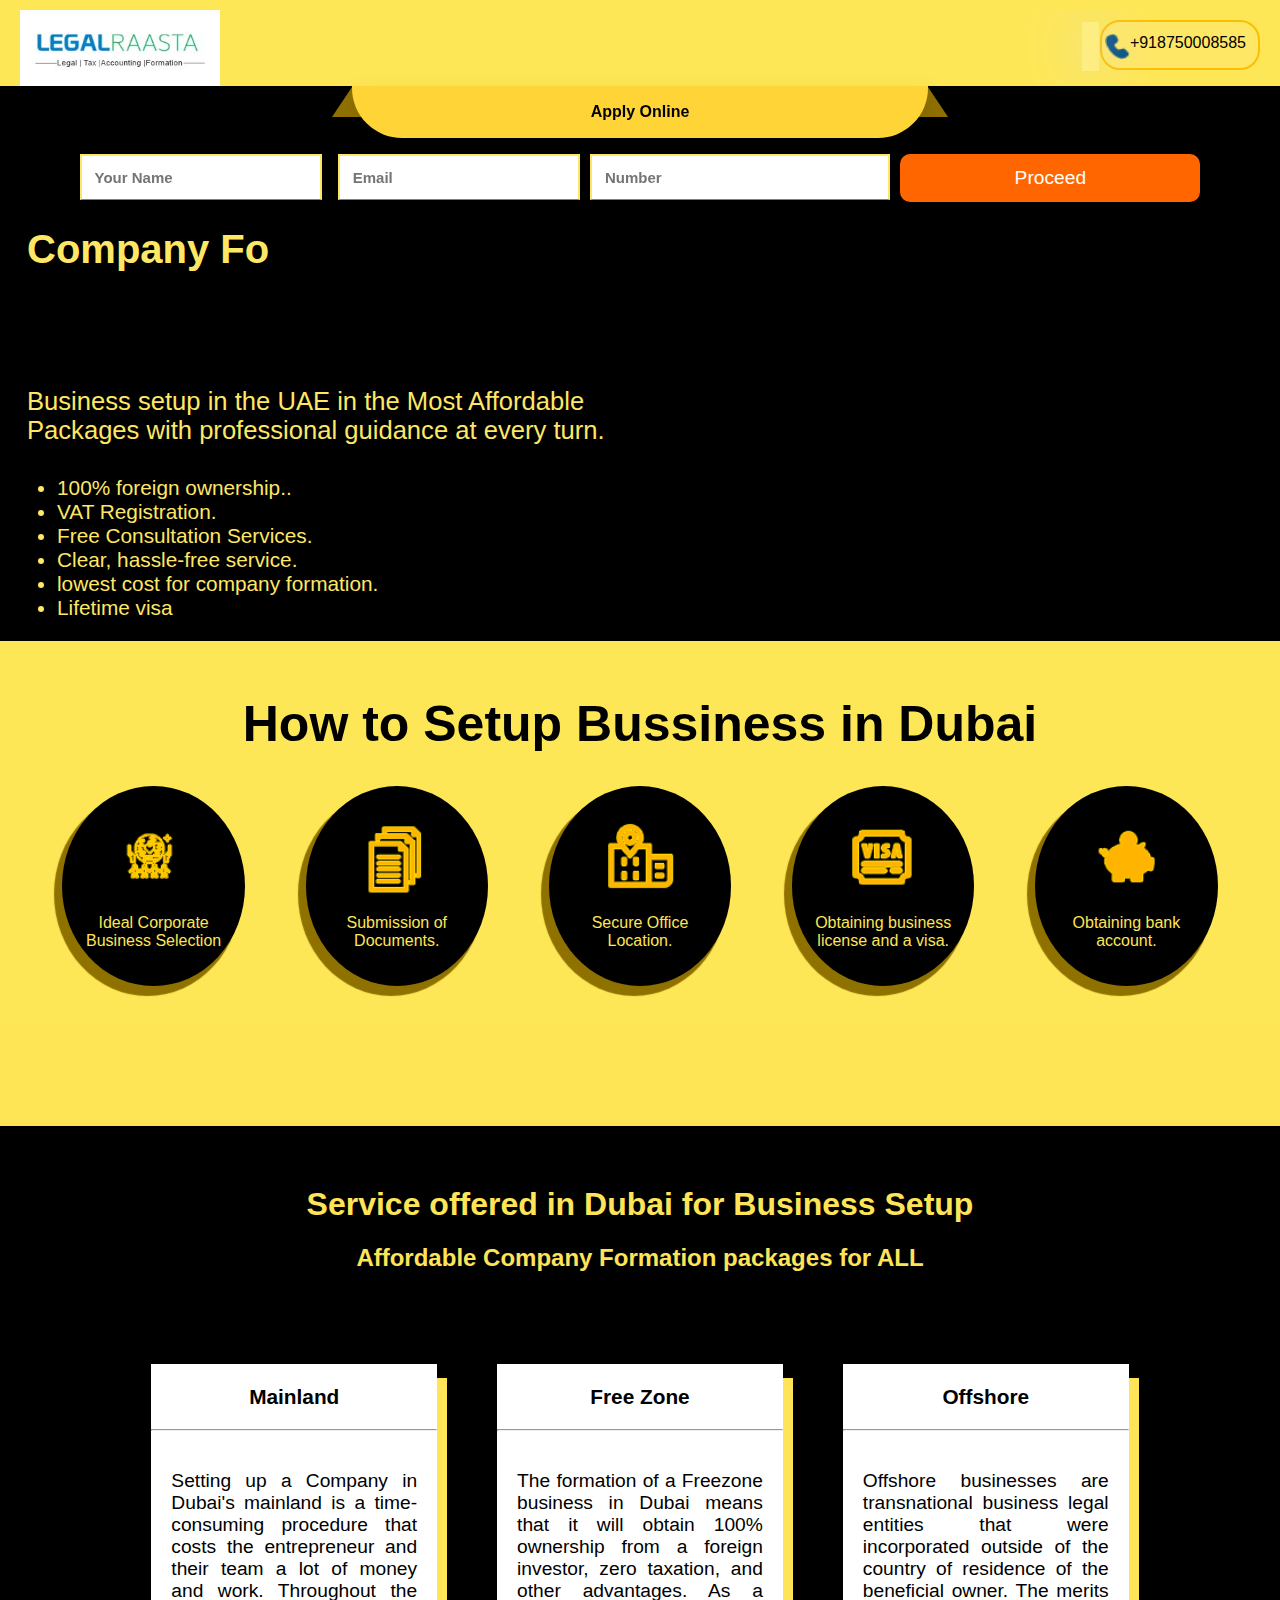
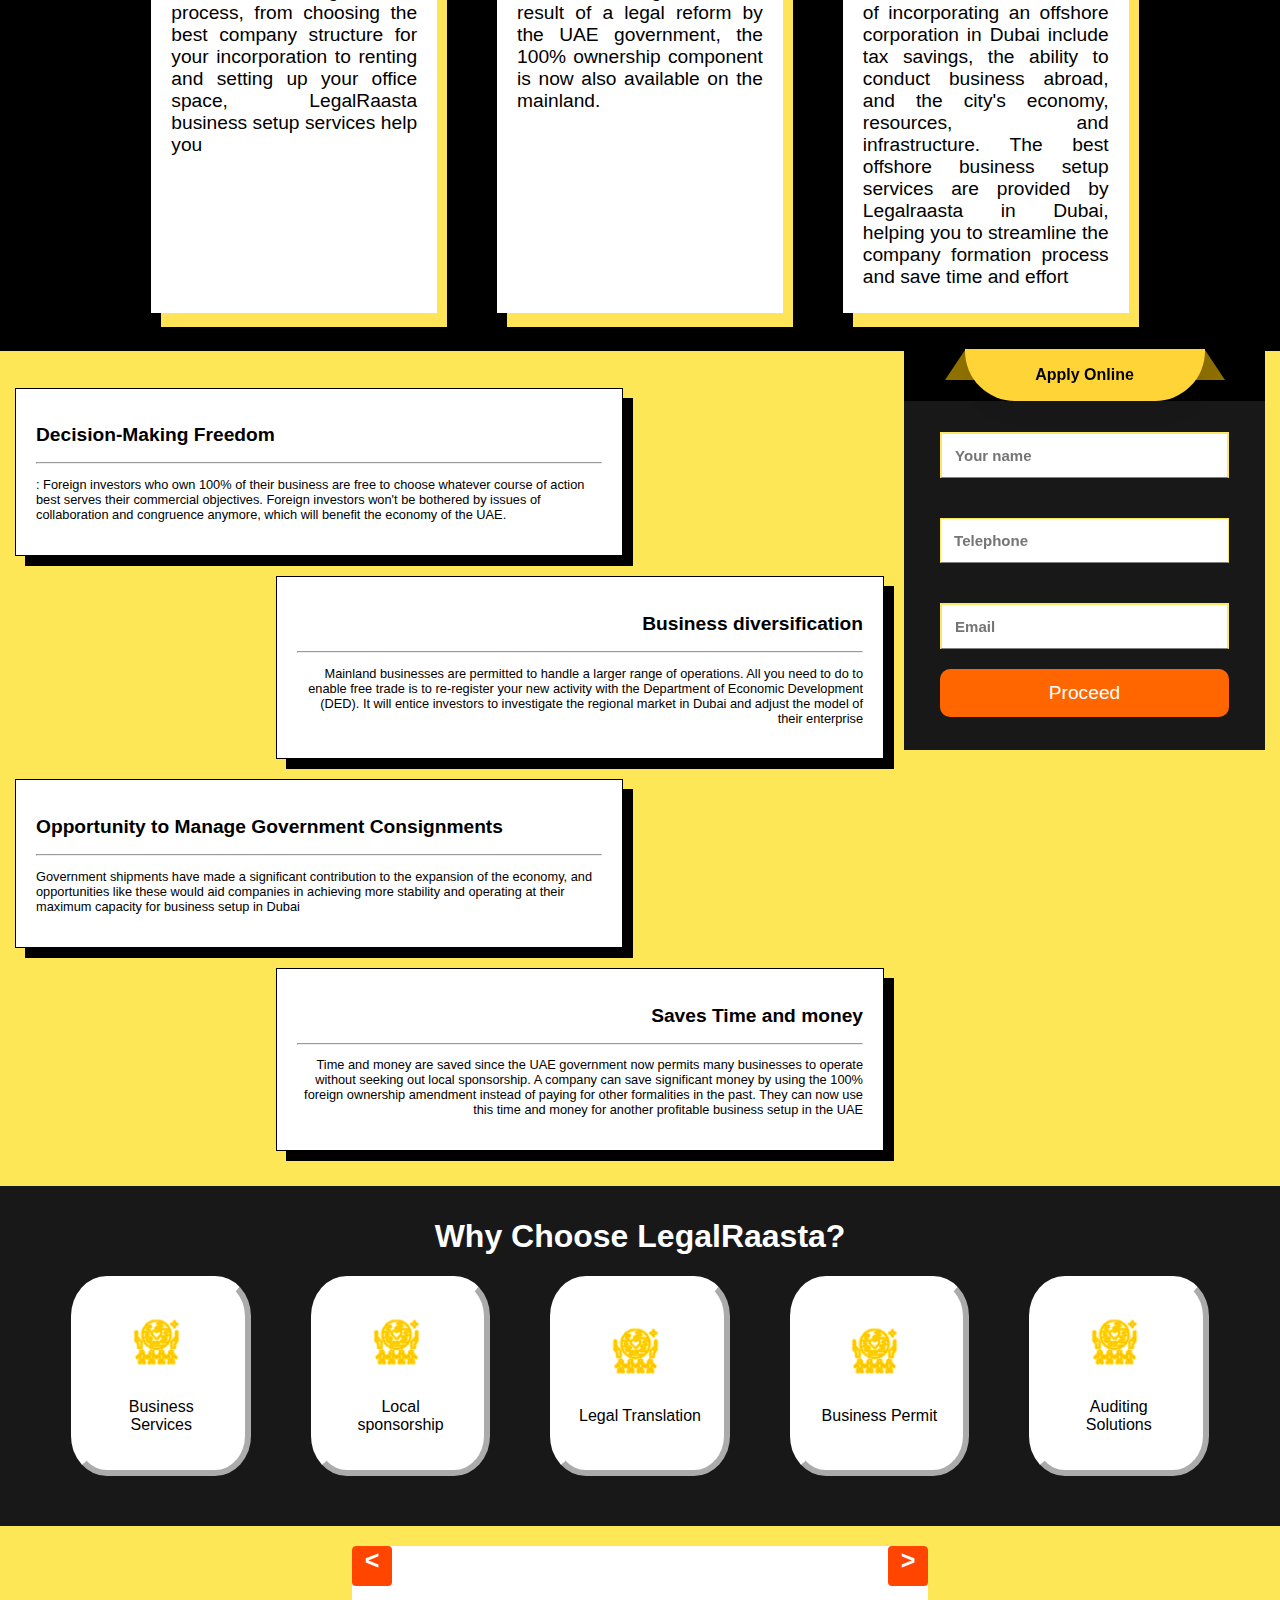
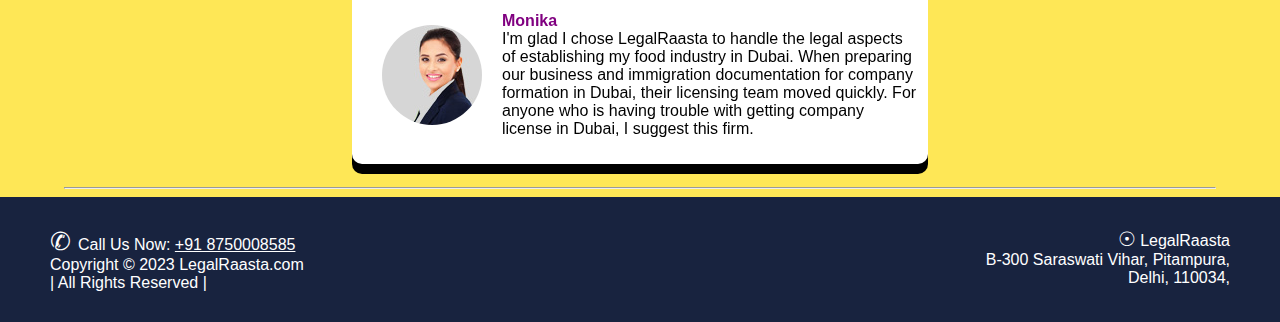
==== index.html @ 4c143732 "form style change" ====
<!DOCTYPE html>
<html lang="en">

<head>
    <meta charset="UTF-8">
    <meta http-equiv="X-UA-Compatible" content="IE=edge">
    <meta name="viewport" content="width=device-width, initial-scale=1.0">
    <title>100% Ownership Dubai Business|Legalraasta</title>
    <link href="https://unpkg.com/aos@2.3.1/dist/aos.css" rel="stylesheet">
    <script src="https://unpkg.com/aos@2.3.1/dist/aos.js"></script>
    <link rel="stylesheet" href="stop.css">
    <script>
        AOS.init();
    </script>
</head>

<body>

    <div class="container">
        <div class="row">
            <div class="topnav" id="myTopnav">
                <img src="logo.jpg" alt="logo picture" width="200" height="80">
                <div class="navchip">
                    <a href="tel:+918750008585"><img src="phone.png" id="phone" alt="phone picture">
                        <span>+918750008585</span></a>
                </div>
            </div>
        </div>
    </div>



    <div class="container2 container_two">
        <div class="rib-txt">
            <p>Apply Online</p>
        </div>
        <div class="form-container">
            <div class="formi">
                <div class="form_styl">
                    <div class="form_styl_one"><input type="text" name="name" id="name" placeholder="Your Name"></div>
                    <div class="form_styl_two"><input type="email" name="email" id="email" placeholder="Email"></div>
                </div>

                <div class="form_styl_three"> <input type="number" name="number" id="number" placeholder="Number"></div>
                <div class="frm_btn"><button> Proceed</button></div>
            </div>




        </div>



    </div>
    <div class="container-fluid">
        <div class="row" id="header">
            <div class="column1">
                <div class="container" id="head">
                    <h3 id="demo">
                    </h3>


                    <h6>Business setup in the UAE in the Most Affordable Packages with professional guidance at every
                        turn.</h6>
                </div>

                <ul class="ullist">
                    <li>100% foreign ownership..</li>
                    <li>VAT Registration.</li>
                    <li>Free Consultation Services.</li>
                    <li>Clear, hassle-free service.
                    </li>
                    <li>lowest cost for company formation.
                    </li>
                    <li>Lifetime visa</li>
                </ul>



            </div>
            <div class="column2">

            </div>
        </div>
    </div>

    <div class="container3">
        <div class="heading">
            <h1>How to Setup Bussiness in Dubai</h1>
        </div>
        <div class="col">
            <div class="card"><img src="Ideal Corporate Business Selection.png" alt="Ideal Bussiness">
                <p>Ideal Corporate Business Selection</p>
            </div>
            <div class="card"><img src="Submission of Documents.png" alt="Submission">
                <p>Submission of Documents.</p>
            </div>
            <div class="card"><img src="Secure Office Location.png" alt="Secure Office">
                <p>Secure Office Location.</p>
            </div>
            <div class="card"><img src="Obtaining business license and a visa.png" alt="Obtaining business ">
                <p>Obtaining business license and a visa.</p>
            </div>
            <div class="card"><img src="Obtaining bank account.png" alt="Obtaining bank">
                <p>Obtaining bank account.</p>
            </div>
        </div>



    </div>
    <div class="gap">

    </div>


    <div class="service">
        <div class="header">
            <h1>Service offered in Dubai for Business Setup</h1>
        </div>
        <div class="main">
            <div class="main-head">
                <h2>Affordable Company Formation packages for ALL</h2>
            </div>
            <div class="service-main">
                <div class="bannerPost ">
                    <h3>
                        Mainland
                    </h3>
                    <hr>
                    <p>Setting up a Company in Dubai's mainland is a time-consuming procedure that costs the
                        entrepreneur and their team a lot of money and work. Throughout the process, from choosing the
                        best company structure for your incorporation to renting and setting up your office space,
                        LegalRaasta business setup services help you</p>
                </div>
                <div class="bannerPost ">
                    <h3>Free Zone</h3>
                    <hr>
                    <p>The formation of a Freezone business in Dubai means that it will obtain 100% ownership from a
                        foreign investor, zero taxation, and other advantages. As a result of a legal reform by the UAE
                        government, the 100% ownership component is now also available on the mainland.</p>
                </div>
                <div class="bannerPost">
                    <h3>Offshore</h3>
                    <hr>
                    <p>Offshore businesses are transnational business legal entities that were incorporated outside of
                        the country of residence of the beneficial owner. The merits of incorporating an offshore
                        corporation in Dubai include tax savings, the ability to conduct business abroad, and the city's
                        economy, resources, and infrastructure. The best offshore business setup services are provided
                        by Legalraasta in Dubai, helping you to streamline the company formation process and save time
                        and effort</p>
                </div>

            </div>

        </div>


    </div>


    <div class="benefit">
        <div class="row" id="main">
            <div class="column1">
                <div class="header">
                    <h1></h1>
                </div>
                <div class="row" id="bencontent">
                    <div class="item">
                        <h2>Decision-Making Freedom</h2>
                        <hr>
                        <p>: Foreign investors who own 100% of their business are free to choose whatever course of
                            action best serves their commercial objectives. Foreign investors won't be bothered by
                            issues of collaboration and congruence anymore, which will benefit the economy of the UAE.
                        </p>
                    </div>
                    <div class="item">
                        <h2>Business diversification</h2>
                        <hr>
                        <p>Mainland businesses are permitted to handle a larger range of operations. All you need to do
                            to enable free trade is to re-register your new activity with the Department of Economic
                            Development (DED). It will entice investors to investigate the regional market in Dubai and
                            adjust the model of their enterprise</p>
                    </div>
                    <div class="item">
                        <h2>Opportunity to Manage Government Consignments</h2>
                        <hr>
                        <p>Government shipments have made a significant contribution to the expansion of the economy,
                            and opportunities like these would aid companies in achieving more stability and operating
                            at their maximum capacity for business setup in Dubai</p>
                    </div>
                    <div class="item">
                        <h2>Saves Time and money</h2>
                        <hr>
                        <p>Time and money are saved since the UAE government now permits many businesses to operate
                            without seeking out local sponsorship. A company can save significant money by using the
                            100% foreign ownership amendment instead of paying for other formalities in the past. They
                            can now use this time and money for another profitable business setup in the UAE</p>
                    </div>

                </div>
            </div>


            <div class="column2">
                <div class="formcontent">

                    <div class="rib-txt tp ">
                        <p class="wid">Apply Online</p>
                    </div>
                    <div class="struct">
                        <input type="text" name="name" id="name" placeholder="Your name">
                        <input type="tel" name="tel" id="tel" placeholder="Telephone">
                        <input type="email" name="email" id="email" placeholder="Email">
                        <button>Proceed</button>
                    </div>
                </div>
            </div>
        </div>
    </div>


    <div class="chooseus">
        <h1>Why Choose LegalRaasta?</h1>
        <div class="chooselist">
            <div class=" chooseitems"><img src="Ideal Corporate Business Selection.png" alt="Ideal Bussiness">
                <p> Business Services</p>
            </div>
            <div class=" chooseitems"><img src="Ideal Corporate Business Selection.png" alt="Ideal Bussiness">
                <p> Local sponsorship</p>
            </div>
            <div class=" chooseitems"><img src="Ideal Corporate Business Selection.png" alt="Ideal Bussiness">
                <p>Legal Translation</p>
            </div>
            <div class=" chooseitems"><img src="Ideal Corporate Business Selection.png" alt="Ideal Bussiness">
                <p> Business Permit</p>
            </div>
            <div class=" chooseitems"><img src="Ideal Corporate Business Selection.png" alt="Ideal Bussiness">
                <p> Auditing Solutions</p>
            </div>
        </div>
    </div>


    <div class="testimonial">
        <div class="care">

            <div class="carousel" id="myCarousel" data-ride="carousel">
                <div class="carousel-inner ">
                    <div class="testitem">
                        <div class="function">
                            <li id="carousel__slide4" tabindex="0" class="carousel__slide">
                                <a href="#carousel__slide3" class="carousel__prev">&#60; </a>
                                <a href="#carousel__slide1" class="carousel__next"> &#62; </a>
                            </li>
                        </div>
                        <div class="content " id="carousel__slide4">
                            <img src="user.jpg" alt="">
                            <p>
                                <span style="color:purple;font-weight: 600;">Monika</span><br>
                                I'm glad I chose LegalRaasta to handle the legal aspects of establishing my food
                                industry in Dubai. When preparing our business and immigration documentation for company
                                formation in Dubai, their licensing team moved quickly. For anyone who is having trouble
                                with getting company license in Dubai, I suggest this firm.

                            </p>
                        </div>

                    </div>
                    <div class="testitem">
                        <div class="function">
                            <li id="carousel__slide1" tabindex="0" class="carousel__slide">

                                <a href="#carousel__slide4" class="carousel__prev"> &#60; </a>
                                <a href="#carousel__slide2" class="carousel__next">&#62;</a>

                            </li>
                        </div>
                        <div class="content" id="carousel__slide1">
                            <img src="male4.jpg" alt="">
                            <p>
                                <span style="color:purple;font-weight: 600;"> Pulkit</span><br>
                                I'm glad I chose LegalRaasta to handle the legal aspects of establishing my food
                                industry in Dubai. When preparing our business and immigration documentation for company
                                formation in Dubai, their licensing team moved quickly. For anyone who is having trouble
                                with getting company license in Dubai, I suggest this firm.
                            </p>
                        </div>

                    </div>
                    <div class="testitem">
                        <div class="function">
                            <li id="carousel__slide2" tabindex="0" class="carousel__slide">
                                <a href="#carousel__slide1" class="carousel__prev"> &#60;</a>
                                <a href="#carousel__slide3" class="carousel__next"> &#62;</a>
                            </li>
                        </div>
                        <div class="content" id="carousel__slide2">
                            <img src="male3.jpg" alt="">
                            <p>
                                <span style="color:purple;font-weight: 600;">Sumit</span><br>
                                LegalRaasta is the Best consultancy on business formation in the UAE. I've worked with
                                them for a long time, and I appreciate their professionalism and in-house knowledge
                                about business formation in Dubai. I suggest this firm. I advise anyone wishing to start
                                a business to use
                                LegalRaasta Business Setup in Dubai.
                            </p>
                        </div>

                    </div>

                    <div class="testitem">
                        <div class="function">
                            <li id="carousel__slide3" tabindex="0" class="carousel__slide">

                                <a href="#carousel__slide2" class="carousel__prev">&#60; </a>
                                <a href="#carousel__slide4" class="carousel__next">&#62;</a>
                            </li>
                        </div>
                        <div class="content" id="carousel__slide3">
                            <img src="male2.jpg" alt="">
                            <p>
                                <span style="color:purple;font-weight: 600;">Rohit</span><br>
                                I'm glad I chose LegalRaasta to handle the legal aspects of establishing my food
                                industry in Dubai. When preparing our business and immigration documentation for company
                                formation in Dubai, their licensing team moved quickly. For anyone who is having trouble
                                with getting company license in Dubai, I suggest this firm
                            </p>
                        </div>

                    </div>

                </div>
            </div>
        </div>
        <hr>

    </div>





    <footer class="container-fluid2 bg-blue">
        <div class="container1">
            <div class="row">
                <div class="col-md-6">
                    <div class="info">
                        <p>
                            <span style="font-size: 25px;">&#9990 </span>Call Us Now: <a href="tel:+91 8750008585"
                                style="color:#fff;">+91 8750008585</a><br>
                            Copyright © 2023 LegalRaasta.com<br>| All Rights Reserved |
                        </p>
                    </div>
                </div>
                <div class="col-md-6 text-left text-md-right">
                    <div class="info">
                        <p class="address">
                            <span style="font-size: 20px;">&#9737;</span> LegalRaasta
                            <br> B-300 Saraswati Vihar,
                            Pitampura,<br> Delhi, 110034,
                        </p>
                    </div>
                </div>
            </div>
        </div>
    </footer>

    <script>
        // window.scrollTo(0, 18);
        var txt = "Company Formation In Dubai";
        var i = 0;
        var speed = 80;
        function typeWriter() {

            if (i < txt.length) {

                document.getElementById("demo").innerHTML += txt.charAt(i);
                i++;
                setTimeout(typeWriter, speed);
            }
        }
        typeWriter();


    </script>

</body>

</html>
---- stop.css ----
* {
    box-sizing: border-box;
  }
  :root {
    --full-width:100%;  
  }
  *::after{
    box-sizing: border-box;
  }
  html {
    scroll-behavior: smooth;
  }
  body {
    margin: 0;
    font-family: 'Segoe UI', Tahoma, Geneva, Verdana, sans-serif;
    background: #fee756;
    
  }
  .topnav {
    overflow: hidden;
    padding-left: 20px;
    background: #fee756;
    padding-right: 20px;
    margin-top: 10px;
  }
  .topnav img {
    float: left;
  }
  
  .topnav .navchip {
    float: right;
    margin-top: 10px;
    width: 160px;
    height: 50px;
    background: #fee765;
    padding: 12px 12px 12px 0px;
    border-radius: 20px;
    position: relative;
    border: 2px solid rgb(252, 190, 4);
    ;
  }
  .topnav a {
    float: right;
    display: block;
    color: black;
    text-align: center;
    text-decoration: none;
    font-size: 16px;    
  }
  .navchip::after{
    position: absolute;
    content: "";
    width: 17px;
    height: 107%;
    background: rgb(255 255 255 / 25%);
    animation: infi 1s.6s ease-out infinite;
    top: 0;
    left: -20px;
    animation-delay: 3s;
    -webkit-box-shadow: 0px 0px 58px 0px rgb(219 219 219);
    -moz-box-shadow: 0px 0px 58px 0px rgba(219, 219, 219, 1);
    box-shadow: 0px 0px 58px 0px rgb(219 219 219);
  }


  .form_styl {
    display: flex; 
    column-gap: 16px; 
    width:50% !important;
  }
  
  .form_styl_one {
    width: 50%;
  }
  .form_styl_two {
    width: 50%; 
  }
  .form_styl_three {
    width:30%;
  }
  .frm_btn {
    width:18%;
  }


  @keyframes infi {
    from {left: -20px;}
  to {left:150px; }
  }

  #demo {
    height: 150px;
}
  .ullist {
    color: #fee765;
}

.ullist>li {
    list-style-type: disc;
    font-size: 1.3rem;
}

  #phone{
    width:25px;
    height: 25px;
  }

  /* Testimonial */
  .testimonial {
    width: 90%;
    margin: auto;
    height: fit-content;

}

.care {
    width: 100%;
    display: flex;
    justify-content: center;
    position: relative;
    margin-top: 20px;
    gap: 2%
}

.carousel {
    position: relative;
    width: 50%
}

.carousel-inner {
    display: flex;
    overflow-x: scroll;
    border-radius: 4px;
    scroll-behavior: smooth;
    scroll-snap-type: x mandatory;
}

.carousel-inner::-webkit-scrollbar {
    display: none;
}

.testitem {
    width: 60%;
    border-radius: 10px;
    border: 1px;
    display: flex;
    flex-direction: column;
    justify-content: center;
    background-color: #fff;
    margin-bottom: 15px;
    box-shadow: 0px 10px 0px 0px black;
    position: relative;
    flex: 0 0 100%;
    width: 100%;
}

.content {
    display: flex;
    flex-direction: row;
    padding: 10px;
}

.content>img {
    border-radius: 50%;
    width: 60%;
    margin: auto;
    margin-right: 20px;
    margin-left: 20px;
    display: block;
}

.carousel__slide {
    display: flex;
    width: 100%;
    justify-content: space-between;
}

.carousel__next,
.carousel__prev {
    text-decoration: none;
    color: black;
    border-radius: 4px;
    width: 40px;
    height: 40px;
    text-align: center;
    font-size: 25px;
    font-weight: 800;
    color: #fff;
    background-color: orangered;
}


  /* @media screen and (max-width: 600px) {} */
  .container-fluid{
    width: 100%;
    padding: 5px;
    margin-left: auto;
    position: relative;
    top:0px;
    right: 0px;
    margin-right: auto;
    background-color: black;
    height: fit-content;
  }
  .container-fluid::after{
    position: absolute;
    content: "";
    width: 454px;
    height: var(--full-width);
    background: url(img.jpg) 0 no-repeat;
    background-size: cover;
    right: 0px;
    top: 0px;
  }
  
  .container-fluid .row{
    --bs-gutter-x: 1.5rem;
    --bs-gutter-y: 0;
    display: flex;
    flex-wrap: wrap;
    margin-top: calc(var(--bs-gutter-y) * -1);
  }
  .container-fluid .row>*{
    max-width: 100%;
    padding-right: calc(var(--bs-gutter-x) * .5);
    padding-left: calc(var(--bs-gutter-x) * .5);
}

 .container-fluid .container{
    padding: 10px;
 }
 #head h3{
    font-size:2.5rem;
    font-weight: 800;
    margin-bottom: 0px;
    margin-top: 2px;
    color: #fee765;
 }
 #head h3:nth-child(1){
  color: #fee765;
 }
 #head h6{
    font-size: 2vw;
    font-weight: 400;
    margin-bottom: 5px;
    margin-top: 10px;
    color: #fee765;
 }
 #head p{
    margin-bottom:10px;
    margin-top: 8px;
    font-size: 2vw;
    font-weight: 500;
 }
 .name>h3{
    margin-top: 5px;
 }
 .email>h3 , .number>h3{
    margin-top: 30px;
    margin-bottom: 20px;
 }
 #name ,#email ,  #number {
    padding:13px;
    width: 100%;
    font-weight: 600;
    font-size: 15px;
    border:2px solid #fee765;
    border-bottom: 1px solid grey;
     }
 .form{
    background-color: #fff;
    border-radius: 15px;
    border-top: 10px solid #034d82;
    height: max-content;
 }
 .headline h2{
    font-size: 20px;
    position: relative;
    top: -8px;
    margin: 0px;
    padding:4px 3px;
    text-align: center;
 }
 .formcontent{
    margin: 0px;
    padding: 15px 0px;
   
 }
 .headline{
    background-color: #034d82;
    color: #fff;
 }
 button {
    padding: 13px;
    font-size: larger;
    color: white;
    border:none;
    border-radius: 10px;
    background-color:#ff6600;
    width: 100%;
  
  }
  .container2 {
    margin-top: 20px;
    width: 100%;
    background-color: black;
    height: 100px;
    display: flex;
    position: relative;
    align-items: center;
    justify-content: center;
    flex-direction: column;
}
.container_two {
  position: sticky;
  z-index: 1;
  top: 20px;
  padding: 50px;
}
.rib-txt {
  background-color: black;
  z-index: -1;
}
.container3{
  margin-top: 20px;
  width: 100%;
  background: #fee756;
  height: fit-content;
  display: flex;
  align-items: center;
  justify-content: center;
  flex-direction: column;
}
.container3 h1{
  font-size: 50px;
  text-align: center;
  font-weight: bold;
}
.rib-txt {
    position: absolute;
    top: -24px;
    width: 100%;
}

.rib-txt>p::before {
    content: "";
    display: block;
    width: 0;
    height: 0;
    border-left: 20px solid transparent;
    border-right: 20px solid transparent;
    border-bottom: 30px solid #8f7100;
    position: absolute;
    z-index: -1;
    top: 1px;
    right: -20px;
}

.rib-txt>p {
    background: #fed437;
    box-shadow: 4px 6px 25px rgb(0 0 0 / 8%);
    border-radius: 0 0 50px 50px;
    width: 45vw;
    height: 52px;
    display: flex;
    align-items: center;
    justify-content: center;
    margin: auto;
    font-weight: 700;
    position: relative;
}

.rib-txt>p::after {
    left: -20px;
    content: "";
    display: block;
    width: 0;
    height: 0;
    border-left: 20px solid transparent;
    border-right: 20px solid transparent;
    border-bottom: 30px solid #8f7100;
    position: absolute;
    z-index: -1;
    top: 1px;
}

.form-container {
    width: 95%;
    padding: 0px;
    margin: auto;
    margin-top: 35px;
    background-color: black;
}
.formi {
    display: flex;
    flex-direction: row;
    column-gap: 10px;
}
.formi>div {
    width: 30%
}

.formi>div:nth-child(4) {
    width: 20vw;
}

/* Footer Style Start */
.container-fluid2 {
  width: 100%;
  padding: 0px 15px;
  margin-right: auto;
  margin-left: auto;
}

.bg-blue {
  background: #18233f;
  color: #fff;
}

.container1 {
  width: 100%;
  padding-right: 15px;
  padding-left: 15px;
  margin-right: auto;
  margin-left: auto;
}

footer .row {
  display: flex;
  flex-wrap: wrap;
}

footer .col-md-6 {
  flex: 0 0 50%;
  max-width: 50%;
}

footer .info {
  margin: 30px 0;
}

.info p {
  font-size: 1em;
  margin: 20px
}

.info .address {
  text-align: right;
}
/* Footer Style End */

/* Yellow gap between business setup in dubai and services offered in dubai */
.gap {
  background-color: #fee556c2;
  width: 100%;
  height: 100px;
}
/* Yellow gap between business setup in dubai and services offered in dubai */


/* Media query min-width: 950px*/
@media screen and (min-width: 950px){
/* How to start company in dubai */
.heading{
  margin: auto;
}
.col {
  width: 95%;
  margin: auto;
  display: flex;
  flex-direction: row;
  justify-content: center;
  flex-wrap: wrap;
  column-gap: 5%;

}

.card {
  width: 15%;
  height: 200px;
  color: #fee456;
  background-color: black;
  text-align: center;
  border-radius: 20%;
  border-radius: 50%;
  display: flex;
  justify-content: center;
  flex-direction: column;
  padding: 20px;
  margin-bottom: 40px;
  box-shadow: -6px 8px 1px 2px #8f7100;
}

.card>img {
  display: block;
  margin: auto;
  margin-top: 10px;
  width: 80px;
  height: 80px;
}



/* Why choose us */
.chooseus {
  width: 100%;
  margin: auto;
  padding: 10px;
  background-color: #181818;
}

.chooseus>h1 {
  text-align: center;
  color: white;
}

.chooselist {
  width: 95%;
  margin: auto;
  display: flex;
  flex-direction: row;
  justify-content: center;
  column-gap: 5%;
}

.chooseitems {
  width: 15%;
  height: 200px;
  color: black;
  background-color: white;
  text-align: center;
  border: 6px outset white;
  border-radius: 20%;
  display: flex;
  justify-content: center;
  flex-direction: column;
  padding: 20px;
  transition: 1.3s cubic-bezier(0.075, 0.82, 0.165, 1);
  margin-bottom: 40px;
}

.chooseitems:hover {
  transform: scale(1.13);
}

.chooseitems>img {
  align-self: center;
  width: 80px;
  height: 80px;
}

/* Service offered for dubai business setup */
.service {
  width: 100%;
  margin: auto;
  padding: 3%;
  background-color: black;
  height: fit-content;
}

.header {
  width: 100%;
  text-align: center;
}

.header>h1 {
  color: #fee456;
}

.main {
  width: 95%;
  margin: auto;
}

.service-main {
  width: 100%;
  display: flex;
  justify-content: center;
  flex-wrap: wrap;
  column-gap: 60px;
}

.main-head>h2 {
  text-align: center;
  color: #fee456;
  margin-bottom: 8%;

}

.bannerPost {
  width: 25%;
  color: black;
  background-color: #fff;
  box-shadow: 10px 14px 0px 0px #fee456;
}

.bannerPost>h3 {
  text-align: center;
  font-size: 1.3rem;
}

.bannerPost>p {
  font-size: 1.2rem;
  padding: 20px 20px 5px 20px;
  text-align: justify;
}

/* Floating Form */
.benefit {
  width: 100%;
  padding: 5px;
  /* background-color: white; */
}

#main {
  width: 100%;
  display: flex;
  flex-direction: row;
}

#main .column1 {
  width: 70%;
  padding: 10px;
  margin: 0px;
}

#main .column2 {
  width: 30%;
  padding: 10px;
  margin: 0px;
  margin-top: 13px;
  position: relative;
}

.item {
  background-color: white;
  ;
  font-size: 0.8rem;
  width: 70%;
  border: 1px solid black;
  box-shadow: 10px 10px 0px 0px black;
  ;
  margin-bottom: 20px;
  padding: 20px;
}

.item:nth-child(1) {
  float: left;
  text-align: left;
}

.item:nth-child(3) {
  float: left;
  text-align: left;
}

.item:nth-child(2) {
  float: right;
  text-align: right;
}

.item:nth-child(4) {
  float: right;
  text-align: right;
}

.formcontent {
  background-color: #181818;
  position: sticky;
  top: 45px;
}

.struct {
  padding: 5% 10%;
}

.tp {
  top: -30px
}

.tp>p {
  width: 15rem;
}

.struct>input {
  margin-bottom: 20px;
  margin-top: 20px;
}

#tel {
  width: 100%;
  padding: 13px;
  border: 1px solid #fee456;
  font-weight: 600;
  font-size: 15px;
  border-bottom: 1px solid grey;
}


/* Testimonial */
.testimonial {
  width: 90%;
  margin: auto;
  height: fit-content;

}

.care {
  width: 100%;
  display: flex;
  justify-content: center;
  position: relative;
  margin-top: 20px;
  gap: 2%
}

.carousel {
  position: relative;
  width: 50%
}

.carousel-inner {
  display: flex;
  overflow-x: scroll;
  border-radius: 4px;
  scroll-behavior: smooth;
  scroll-snap-type: x mandatory;
}

.carousel-inner::-webkit-scrollbar {
  display: none;
}

.testitem {
  width: 60%;
  border-radius: 10px;
  border: 1px;
  display: flex;
  flex-direction: column;
  justify-content: center;
  background-color: #fff;
  margin-bottom: 15px;
  box-shadow: 0px 10px 0px 0px black;
  position: relative;
  flex: 0 0 100%;
  width: 100%;
}

.content {
  display: flex;
  flex-direction: row;
  padding: 10px;
}

.content>img {
  border-radius: 50%;
  width: 60%;
  margin: auto;
  margin-right: 20px;
  margin-left: 20px;
  display: block;
}

.carousel__slide {
  display: flex;
  width: 100%;
  justify-content: space-between;
}

.carousel__next,
.carousel__prev {
  text-decoration: none;
  color: black;
  border-radius: 4px;
  width: 40px;
  height: 40px;
  text-align: center;
  font-size: 25px;
  font-weight: 800;
  color: #fff;
  background-color: orangered;
}


}


  /* Medium devices (landscape tablets, 768px and up) */
@media only screen and (max-width: 768px) {

}

/* Large devices (laptops/desktops, 992px and up) */
@media only screen and (min-width: 992px) {
 
    #header .column1{
    flex: 0 0 auto;
        width:50%
    }
    #header .column2{
    flex: 0 0 auto;
      width:45%;
     
  
        padding: 10px;
       
    }
    .form{
        width: 320px;
        margin: auto;
    }
  }

/* Extra large devices (large laptops and desktops, 1200px and up) */
/* @media only screen and (min-width: 1200px) {} */




/* Media query max-width: 600px*/
@media screen and (max-width: 600px){
  /* how to setup company in dubai */
.heading{
  margin: auto;
}
.col {
  width: 95%;
  margin: auto;
  display: flex;
  flex-direction: row;
  justify-content: center;
  flex-wrap: wrap;
  column-gap: 5%;

}

.card {
  width: 50%;
  height: 200px;
  color: #fee456;
  background-color: black;
  text-align: center;
  border-radius: 20%;
  border-radius: 50%;
  display: flex;
  justify-content: center;
  flex-direction: column;
  padding: 20px;
  margin-bottom: 40px;
  box-shadow: -6px 8px 1px 2px #8f7100;
}

.card>img {
  display: block;
  margin: auto;
  margin-top: 10px;
  width: 80px;
  height: 80px;
}

/* why choose us */
.chooseus {
  width: 100%;
  margin: auto;
  padding: 10px;
  background-color: #181818;
}

.chooseus>h1 {
  text-align: center;
  color: white;
}

.chooselist {
  width: 95%;
  margin: auto;
  display: flex;
  flex-direction: row;    
  justify-content: center;
  flex-wrap: wrap;
  column-gap: 5%;
}

.chooseitems {
  width: 50%;
  height: 200px;
  color: black;
  background-color: white;
  text-align: center;
  border: 6px outset white;
  border-radius: 20%;
  display: flex;
  justify-content: center;
  flex-direction: column;

  padding: 20px;
  transition: 1.3s cubic-bezier(0.075, 0.82, 0.165, 1);
  margin-bottom: 40px;
}

.chooseitems:hover {
  transform: scale(1.13);
}

.chooseitems>img {
  align-self: center;
  width: 80px;
  height: 80px;
}
}





@media screen and(max-width:1100) {}




/* Media query max-width: 950px*/
@media screen and (max-width: 950px){
  /* Testimonial */
  .carousel {
    position: relative;
    width: 95%;
}

  /* Main image */
.container-fluid::after{
  display: none;
  position: absolute;
  content: "";
  width: 454px;
  height: var(--full-width);
  background: url(img.jpg) 0 no-repeat;
  background-size: cover;
  right: 0px;
  top: 0px;
}
#demo {
  text-align: center;
  font-size: 5rem;
  height: 150px;
}
#head h6{
  text-align: center;
  font-size: 1.5rem;
  font-weight: 400;
  margin-bottom: 5px;
  margin-top: 10px;
  width: 100%;
  color: #fee765;
}
.ullist {
  text-align: center;
  color: #fee765;
}

.ullist>li {
  list-style-type: none;
  text-align: center;
  font-size: 1.3rem;
}

  /* How to open a company in dubai */
.heading{
  margin: auto;
}
.col {
  width: 95%;
  margin: auto;
  display: flex;
  flex-direction: row;
  justify-content: center;
  flex-wrap: wrap;
  column-gap: 5%;

}

.card {
  width: 25%;
  height: 200px;
  color: #fee456;
  background-color: black;
  text-align: center;
  border-radius: 20%;
  border-radius: 50%;
  display: flex;
  justify-content: center;
  flex-direction: column;
  padding: 20px;
  margin-bottom: 40px;
  box-shadow: -6px 8px 1px 2px #8f7100;
}

.card>img {
  display: block;
  margin: auto;
  margin-top: 10px;
  width: 80px;
  height: 80px;
}

/* Why choose us */
.chooseus {
  width: 100%;
  margin: auto;
  padding: 10px;
  background-color: #181818;
}

.chooseus>h1 {
  text-align: center;
  color: white;
}

.chooselist {
  width: 95%;
  margin: auto;
  display: flex;
  flex-direction: row;    
  justify-content: center;
  flex-wrap: wrap;
  column-gap: 5%;
}

.chooseitems {
  width: 25%;
  height: 200px;
  color: black;
  background-color: white;
  text-align: center;
  border: 6px outset white;
  border-radius: 20%;
  display: flex;
  justify-content: center;
  flex-direction: column;

  padding: 20px;
  transition: 1.3s cubic-bezier(0.075, 0.82, 0.165, 1);
  margin-bottom: 40px;
}

.chooseitems:hover {
  transform: scale(1.13);
}

.chooseitems>img {
  align-self: center;
  width: 80px;
  height: 80px;
}


/* Service offered for dubai business setup */
.service {
  width: 100%;
  margin: auto;
  padding: 3%;
  background-color: black;
  height: fit-content;
}

.header {
  width: 100%;
  text-align: center;
}

.header>h1 {
  color: #fee456;
}

.main {
  width: 95%;
  margin: auto;
}

.service-main {
  width: 100%;
  display: flex;
  justify-content: center;
  flex-wrap: wrap;
  column-gap: 60px;
}

.main-head>h2 {
  text-align: center;
  color: #fee456;
  margin-bottom: 8%;

}

.bannerPost {
  width: 70%;
  margin: 2rem;
  color: black;
  background-color: #fff;
  box-shadow: 10px 14px 0px 0px #fee456;
}

.bannerPost>h3 {
  text-align: center;
  font-size: 1.3rem;
}

.bannerPost>p {
  font-size: 1.2rem;
  padding: 20px 20px 5px 20px;
  text-align: justify;
}


/* Floating Form */
.benefit {
  width: 100%;
  padding: 5px;
  /* background-color: white; */
}

#main {
  width: 100%;
  display: flex;
  flex-direction: row;
}

#main .column1 {
  /* width: 70%; */
  padding: 10px;
  margin: 2rem;
}

#main .column2 {
  width: 30%;
  padding: 10px;
  margin: 0px;
  margin-top: 13px;
  position: relative;
}

.item {
  background-color: white;
  ;
  font-size: 0.8rem;
  width: 70%;
  border: 1px solid black;
  box-shadow: 10px 10px 0px 0px black;
  ;
  margin-bottom: 20px;
  padding: 20px;
}

.item:nth-child(1) {
  float: left;
  text-align: center;
  width: 100%;
}

.item:nth-child(3) {
  float: left;
  text-align: center;
  width: 100%;
}

.item:nth-child(2) {
  float: right;
  text-align: center;
  width: 100%;
}

.item:nth-child(4) {
  float: right;
  text-align: center;
  width: 100%;
}

.formcontent {
  display: none;
  background-color: #181818;
  position: sticky;
  top: 45px;
}

.struct {
  padding: 5% 10%;
}

.tp {
  top: -30px
}

.tp>p {
  width: 15rem;
}

.struct>input {
  margin-bottom: 20px;
  margin-top: 20px;
}

#tel {
  width: 100%;
  padding: 13px;
  border: 1px solid #fee456;
  font-weight: 600;
  font-size: 15px;
  border-bottom: 1px solid grey;
}


}



/* Media query max-width: 700px*/
@media screen and (max-width: 700px){
  /* how to setup company in dubai */
.heading{
  margin: auto;
}
.col {
  width: 95%;
  margin: auto;
  display: flex;
  flex-direction: row;
  justify-content: center;
  flex-wrap: wrap;
  column-gap: 5%;

}

.card {
  width: 45%;
  height: 200px;
  color: #fee456;
  background-color: black;
  text-align: center;
  border-radius: 20%;
  border-radius: 15%;
  display: flex;
  justify-content: center;
  flex-direction: column;
  padding: 20px;
  margin-bottom: 40px;
  box-shadow: -6px 8px 1px 2px #8f7100;
}

.card>img {
  display: block;
  margin: auto;
  margin-top: 10px;
  width: 80px;
  height: 80px;
}

/* Why choose us */
.chooseus {
  width: 100%;
  margin: auto;
  padding: 10px;
  background-color: #181818;
}

.chooseus>h1 {
  text-align: center;
  color: white;
}

.chooselist {
  width: 95%;
  margin: auto;
  display: flex;
  flex-direction: row;    
  justify-content: center;
  flex-wrap: wrap;
  column-gap: 5%;
}

.chooseitems {
  width: 45%;
  height: 200px;
  color: black;
  background-color: white;
  text-align: center;
  border: 6px outset white;
  border-radius: 20%;
  display: flex;
  justify-content: center;
  flex-direction: column;

  padding: 20px;
  transition: 1.3s cubic-bezier(0.075, 0.82, 0.165, 1);
  margin-bottom: 40px;
}

.chooseitems:hover {
  transform: scale(1.13);
}

.chooseitems>img {
  align-self: center;
  width: 80px;
  height: 80px;
}
}


/* Media query max-width: 600px*/
@media screen and (max-width: 600px){
  .container{
    margin-bottom: 26px;
  }
  /* Top navbar */
  .topnav {
    background-color: white;
    margin: 0px;
    padding: 0%;
  }

  .topnav .navchip {
    margin-bottom: 20px;
    width: auto;
  }

  .topnav a {
    padding: 7px 16px;
    height: inherit;
  }

  .topnav img {
    /* width: 100%; */
    height: 100%;
    margin: 0px;
  }




  .rib-txt>p::before {
    content: none !important;
}

.rib-txt>p {
    background: #fed437;
    box-shadow: 4px 6px 25px rgb(0 0 0 / 8%);
    border-radius: 0px;
    width: 45vw;
    height: 30px;
    display: flex;
    align-items: center;
    justify-content: center;
    margin: auto;
    font-weight: 700;
    position: relative;
}

.rib-txt>p::after {
    content: none !important;
}



  /* Sticky form top */
  .container2 {
    margin-top: 10px;
    width: 100%;
    background-color: black;
    height: 100px;
    display: flex;
    position: relative;
    align-items: center;
    justify-content: center;
    flex-direction: column;
}
.container_two {
  position: sticky;
  z-index: 1;
  top: 20px;
  padding: 0rem;
}
.rib-txt {
  background-color: black;
  z-index: -1;
}
  .form-container {
    width: 100%;
    padding: 0px;
    margin: auto;
    margin-top: 6rem;
    background-color: black;
}
  .formi {
    display: flex;
    flex-direction: column;
    align-items: center;
    row-gap: 5px;
    padding-bottom: 1rem;
}
  .formi>div {
    width: 90%;
}

.form_styl { 
  display: flex; 
  gap: 10px; 
  justify-content: center;
}

.form_styl_one {
  width: 50%;
}
.form_styl_two {
  width: 50% ;
}

.formi>div:nth-child(4) {
  width: 270vw;
  margin-top: 2px;
}
.column1{
  margin-top: 4rem;
}
  /* how to setup company in dubai */
.heading{
  margin: auto;
}
.col {
  width: 95%;
  margin: auto;
  display: flex;
  flex-direction: row;
  justify-content: center;
  flex-wrap: wrap;
  column-gap: 5%;

}

.card {
  width: 50%;
  height: 200px;
  color: #fee456;
  background-color: black;
  text-align: center;
  border-radius: 20%;
  border-radius: 15%;
  display: flex;
  justify-content: center;
  flex-direction: column;
  padding: 20px;
  margin-bottom: 30px;
  box-shadow: -6px 8px 1px 2px #8f7100;
}

.card>img {
  display: block;
  margin: auto;
  margin-top: 10px;
  width: 80px;
  height: 80px;
}

/* why choose us */
.chooseus {
  width: 100%;
  margin: auto;
  padding: 10px;
  background-color: #181818;
}

.chooseus>h1 {
  text-align: center;
  color: white;
}

.chooselist {
  width: 95%;
  margin: auto;
  display: flex;
  flex-direction: row;    
  justify-content: center;
  flex-wrap: wrap;
  column-gap: 5%;
}

.chooseitems {
  width: 50%;
  height: 200px;
  color: black;
  background-color: white;
  text-align: center;
  border: 6px outset white;
  border-radius: 20%;
  display: flex;
  justify-content: center;
  flex-direction: column;

  padding: 20px;
  transition: 1.3s cubic-bezier(0.075, 0.82, 0.165, 1);
  margin-bottom: 40px;
}

.chooseitems:hover {
  transform: scale(1.13);
}

.chooseitems>img {
  align-self: center;
  width: 80px;
  height: 80px;
}
}
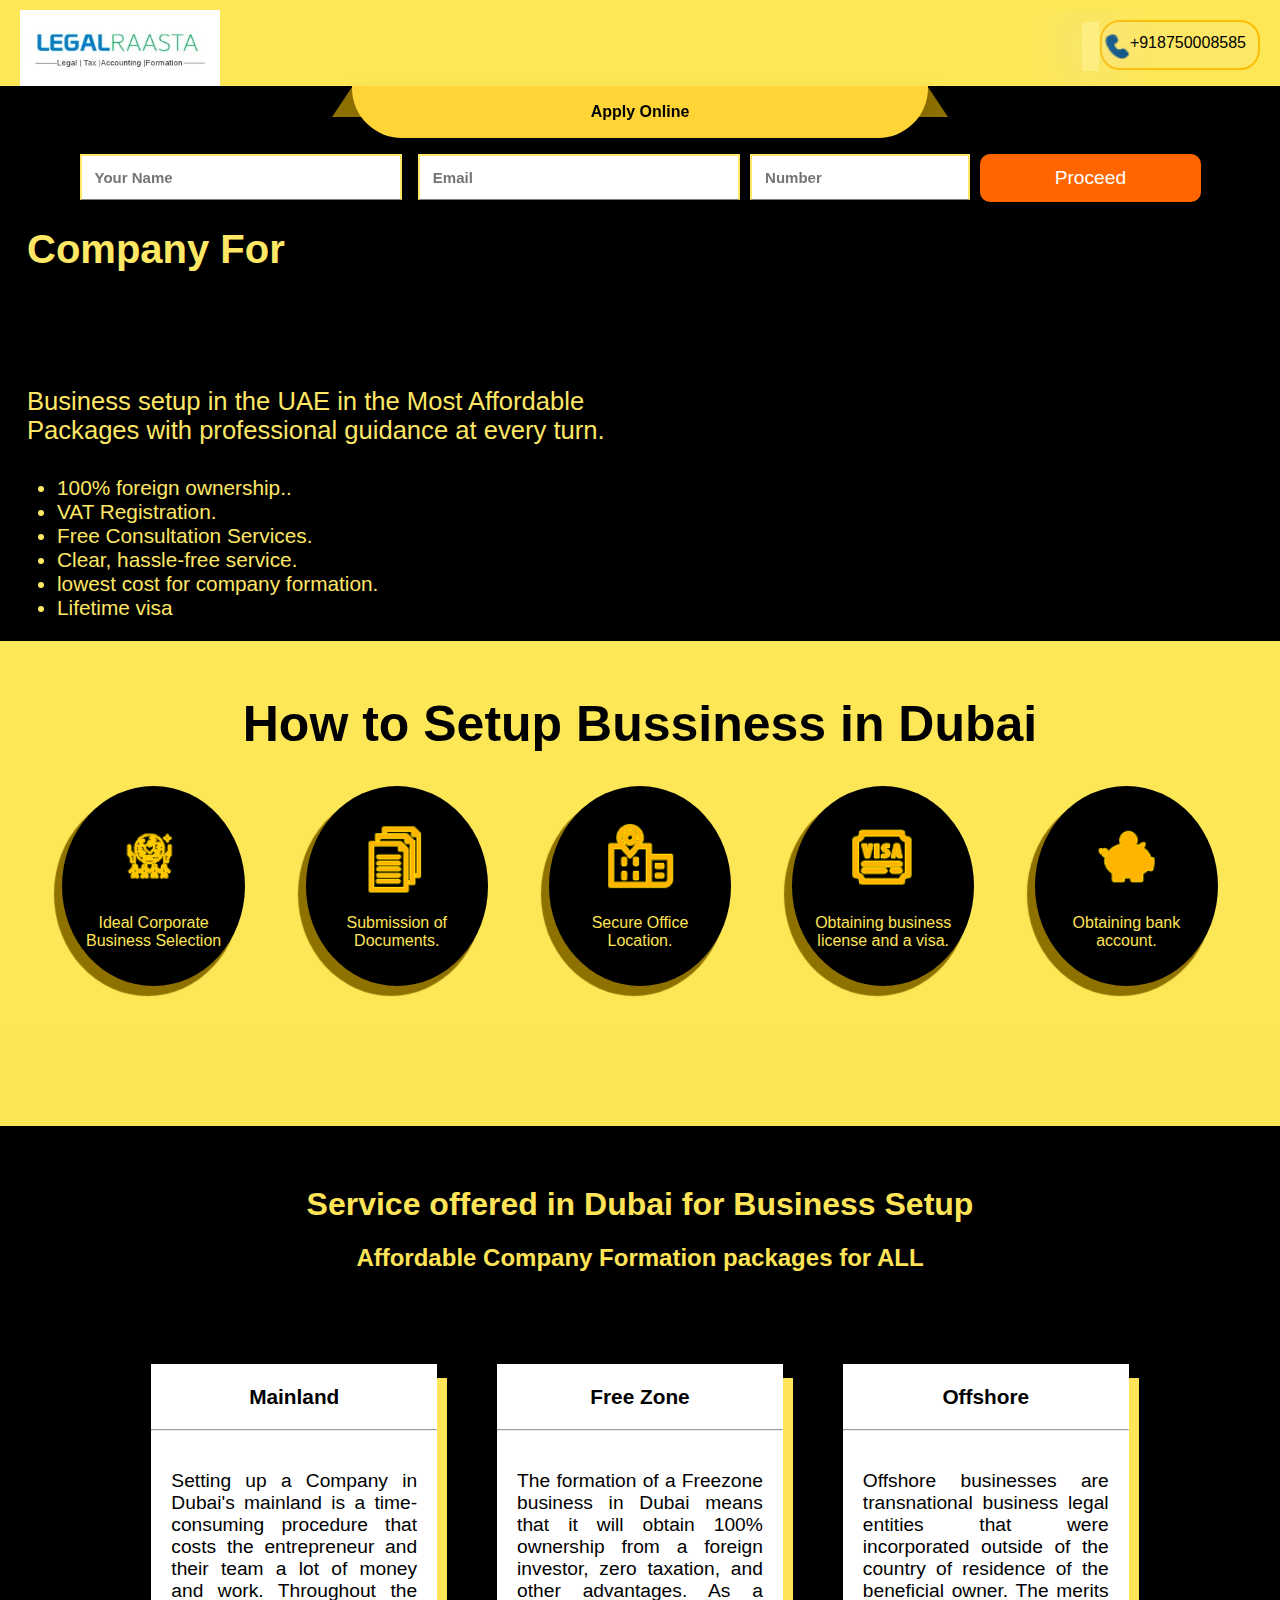
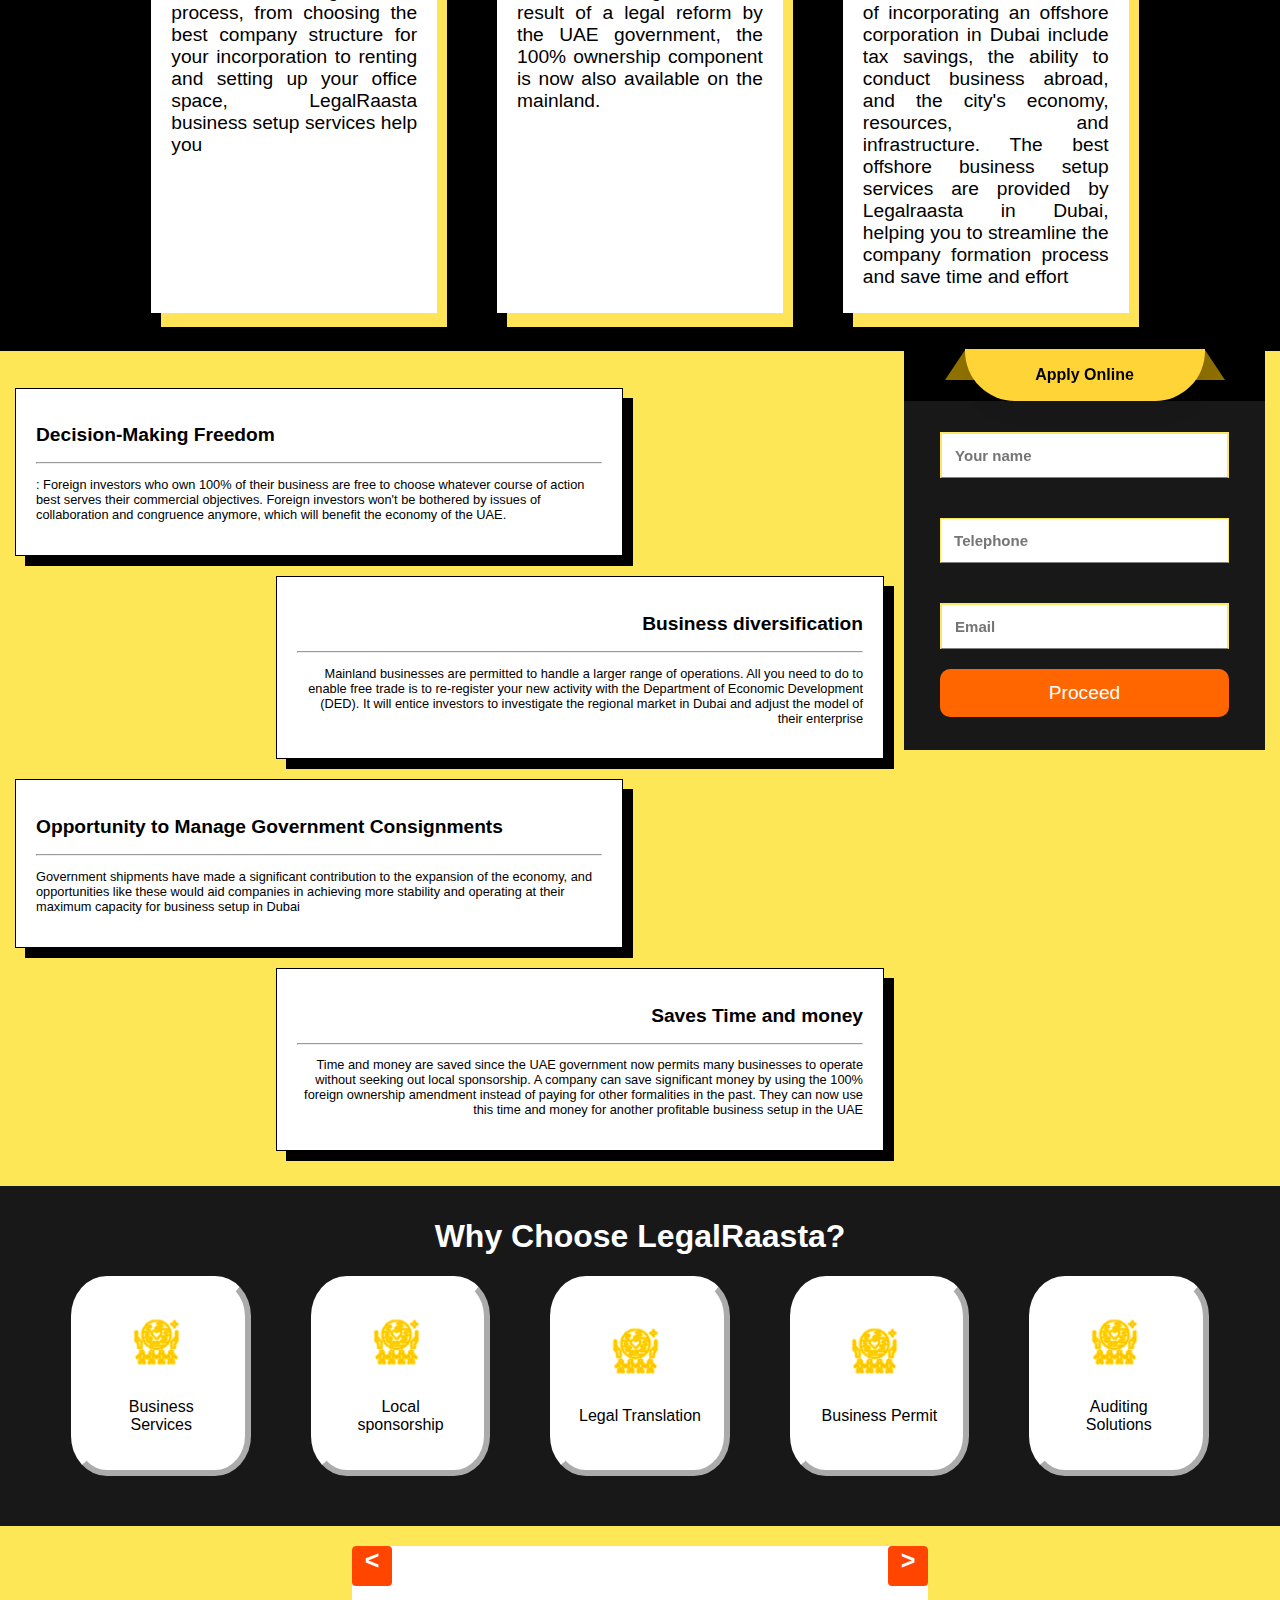
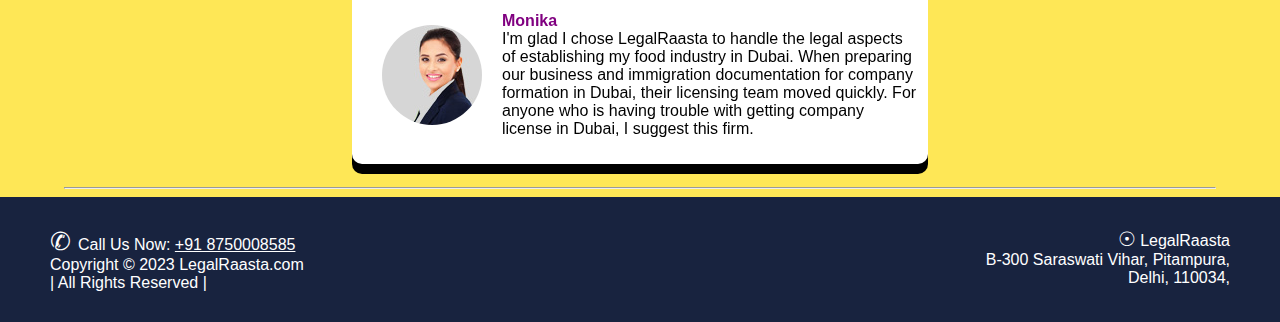
==== commit 85bd571d: "sticky form css update" ====
--- a/index.html
+++ b/index.html
@@ -41,7 +41,7 @@
                     <div class="form_styl_two"><input type="email" name="email" id="email" placeholder="Email"></div>
                 </div>
 
-                <div class="form_styl_three"> <input type="number" name="number" id="number" placeholder="Number"></div>
+                <div class="form_styl_three"> <input type="tel" name="number" id="number" placeholder="Number"></div>
                 <div class="frm_btn"><button> Proceed</button></div>
             </div>
 
--- a/stop.css
+++ b/stop.css
@@ -66,7 +66,7 @@
   .form_styl {
     display: flex; 
     column-gap: 16px; 
-    width:50% !important;
+    width:90% !important;
   }
   
   .form_styl_one {
@@ -667,7 +667,7 @@
 .formcontent {
   background-color: #181818;
   position: sticky;
-  top: 45px;
+  top: 10rem;
 }
 
 .struct {
@@ -1178,7 +1178,7 @@
   display: none;
   background-color: #181818;
   position: sticky;
-  top: 45px;
+  top: 10rem;
 }
 
 .struct {
@@ -1323,7 +1323,7 @@
   }
 
   .topnav a {
-    padding: 7px 16px;
+    padding: 2px 16px;
     height: inherit;
   }
 
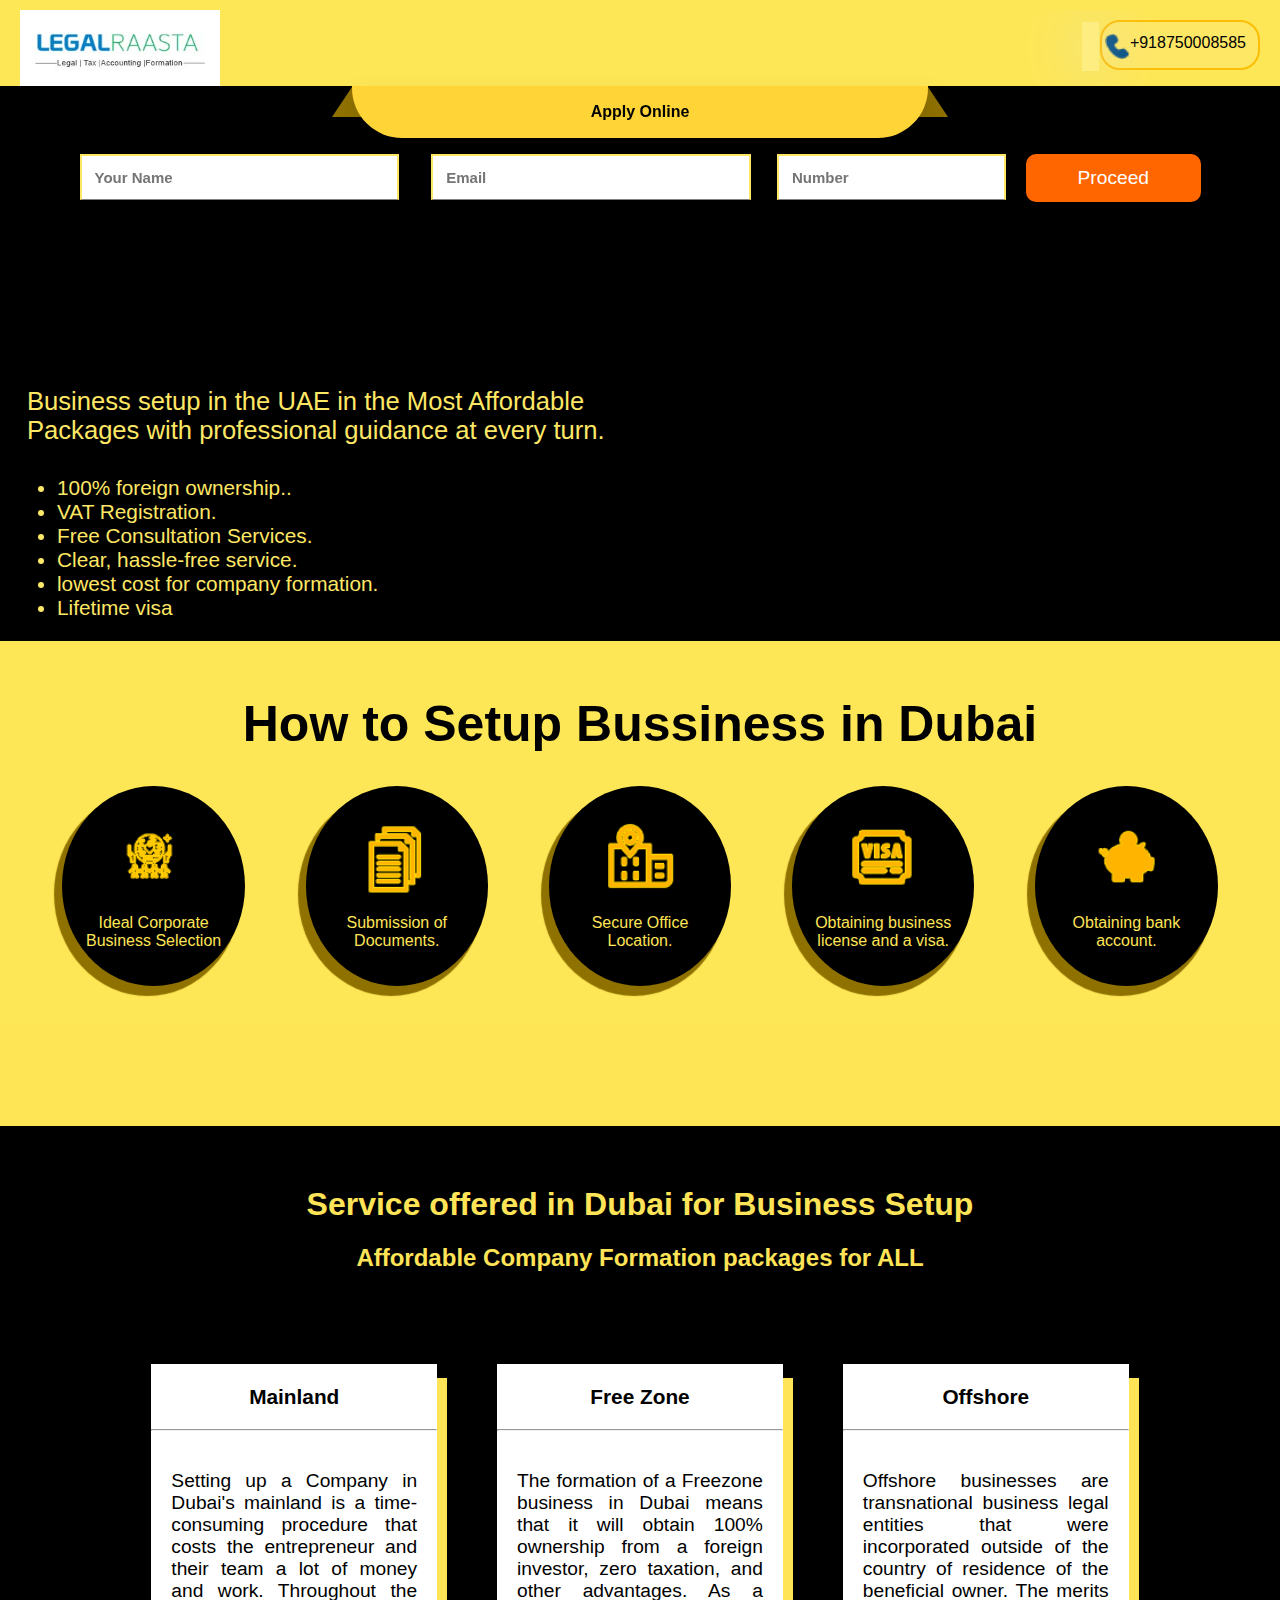
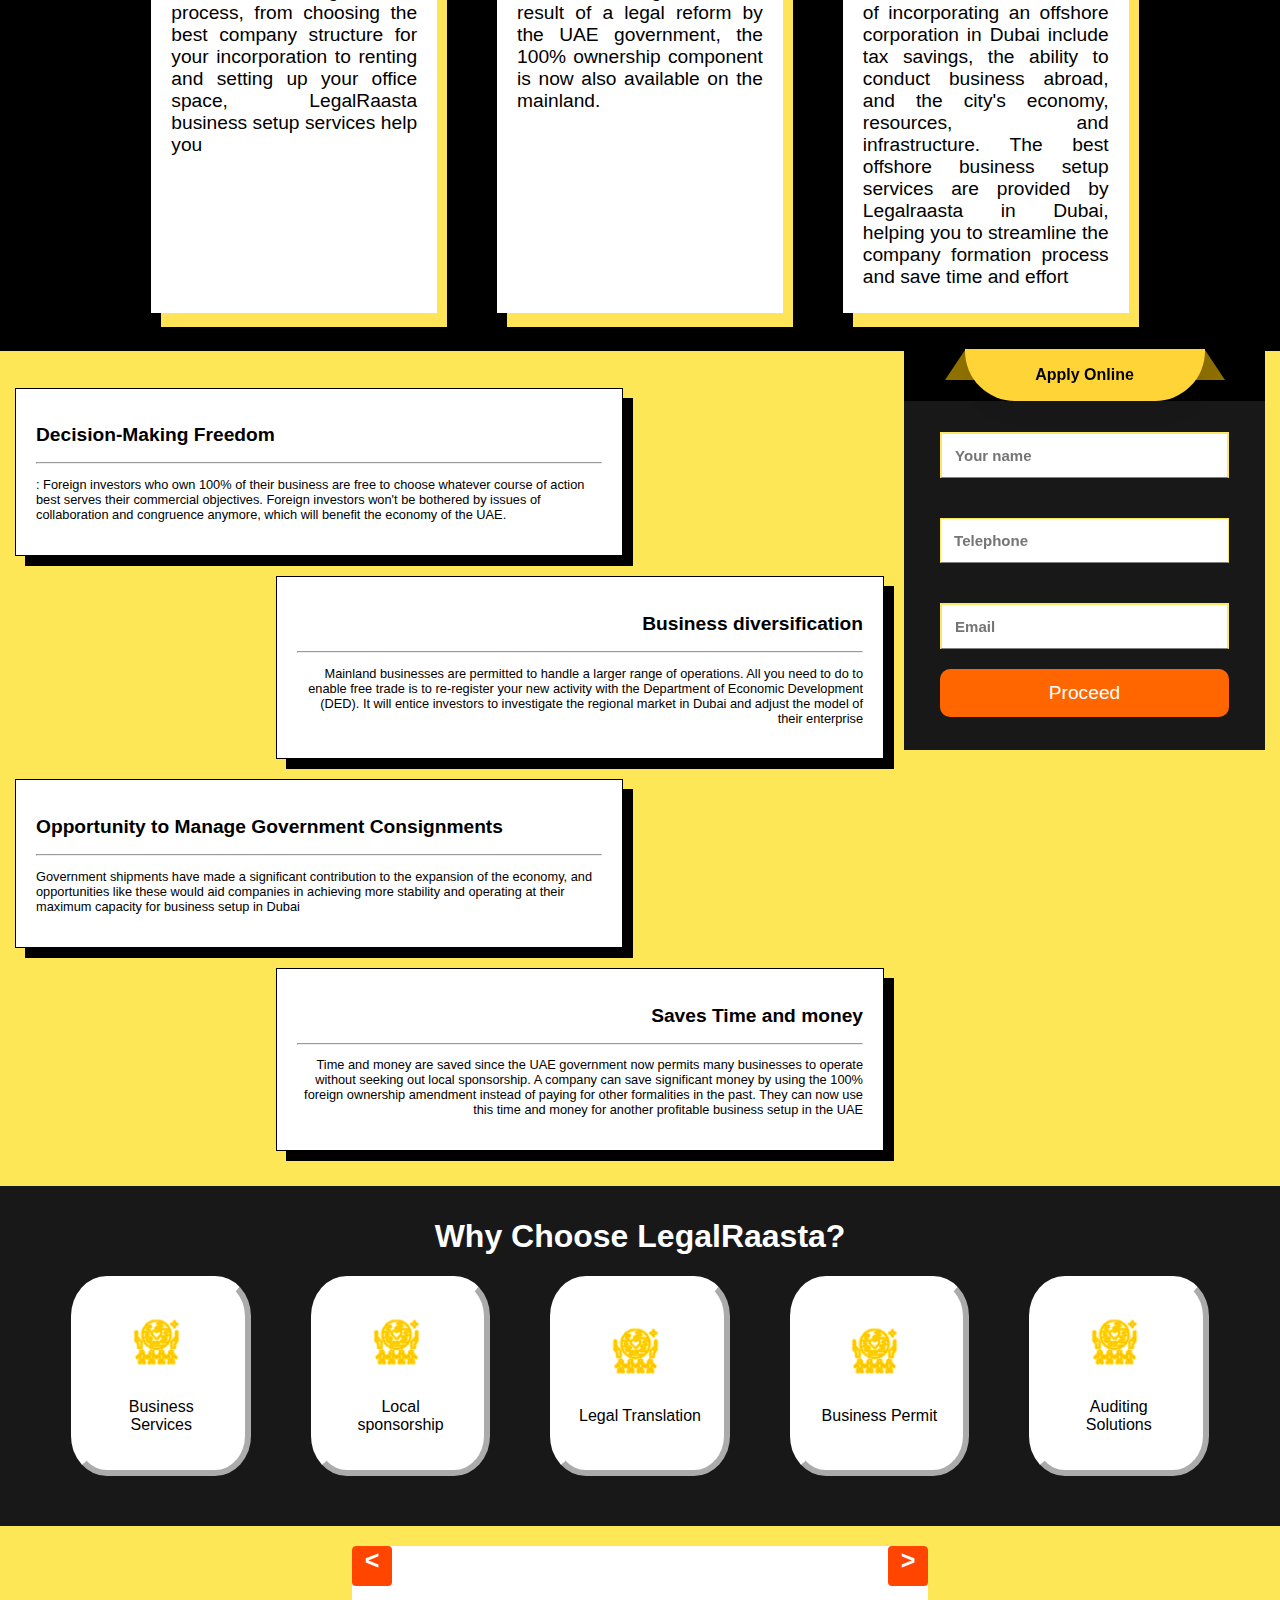
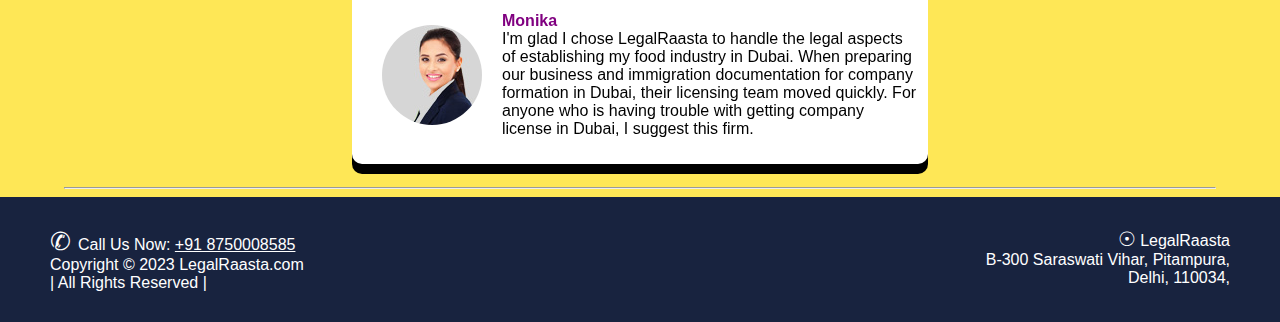
==== commit 728151cd: "Created seperate js file" ====
--- a/index.html
+++ b/index.html
@@ -6,6 +6,7 @@
     <meta http-equiv="X-UA-Compatible" content="IE=edge">
     <meta name="viewport" content="width=device-width, initial-scale=1.0">
     <title>100% Ownership Dubai Business|Legalraasta</title>
+    <script src="script.js"></script> 
     <link href="https://unpkg.com/aos@2.3.1/dist/aos.css" rel="stylesheet">
     <script src="https://unpkg.com/aos@2.3.1/dist/aos.js"></script>
     <link rel="stylesheet" href="stop.css">
@@ -29,7 +30,8 @@
     </div>
 
 
-
+    <form name="RegForm" onsubmit="return proceed()" method="post">
+             
     <div class="container2 container_two">
         <div class="rib-txt">
             <p>Apply Online</p>
@@ -37,11 +39,14 @@
         <div class="form-container">
             <div class="formi">
                 <div class="form_styl">
-                    <div class="form_styl_one"><input type="text" name="name" id="name" placeholder="Your Name"></div>
-                    <div class="form_styl_two"><input type="email" name="email" id="email" placeholder="Email"></div>
-                </div>
-
-                <div class="form_styl_three"> <input type="tel" name="number" id="number" placeholder="Number"></div>
+                    <div class="form_styl_one"><input type="text" name="Name" id="name" placeholder="Your Name" required></div>
+                    <p class="error username-error"></p>
+                    <div class="form_styl_two"><input type="email" name="EMail" id="email" placeholder="Email" required></div>
+                    <p class="error username-error"></p>
+                </div>
+
+                <div class="form_styl_three"> <input type="tel" name="Telephone" id="number" placeholder="Number" required></div>
+                <p class="error username-error"></p>
                 <div class="frm_btn"><button> Proceed</button></div>
             </div>
 
@@ -51,8 +56,9 @@
         </div>
 
 
-
-    </div>
+    </div>
+    </form>
+
     <div class="container-fluid">
         <div class="row" id="header">
             <div class="column1">
@@ -204,18 +210,23 @@
 
 
             <div class="column2">
+                <form name="RegForm" onsubmit="return proceed()" method="post">
                 <div class="formcontent">
 
                     <div class="rib-txt tp ">
                         <p class="wid">Apply Online</p>
                     </div>
                     <div class="struct">
-                        <input type="text" name="name" id="name" placeholder="Your name">
-                        <input type="tel" name="tel" id="tel" placeholder="Telephone">
-                        <input type="email" name="email" id="email" placeholder="Email">
+                        <input type="text" name="Name" id="name" placeholder="Your name" required>
+                        <input type="tel" name="Telephone" id="tel" placeholder="Telephone" required>
+                        <input type="email" name="EMail" id="email" placeholder="Email" required>
                         <button>Proceed</button>
                     </div>
                 </div>
+                </form>
+
+
+
             </div>
         </div>
     </div>
@@ -367,24 +378,7 @@
         </div>
     </footer>
 
-    <script>
-        // window.scrollTo(0, 18);
-        var txt = "Company Formation In Dubai";
-        var i = 0;
-        var speed = 80;
-        function typeWriter() {
-
-            if (i < txt.length) {
-
-                document.getElementById("demo").innerHTML += txt.charAt(i);
-                i++;
-                setTimeout(typeWriter, speed);
-            }
-        }
-        typeWriter();
-
-
-    </script>
+    
 
 </body>
 
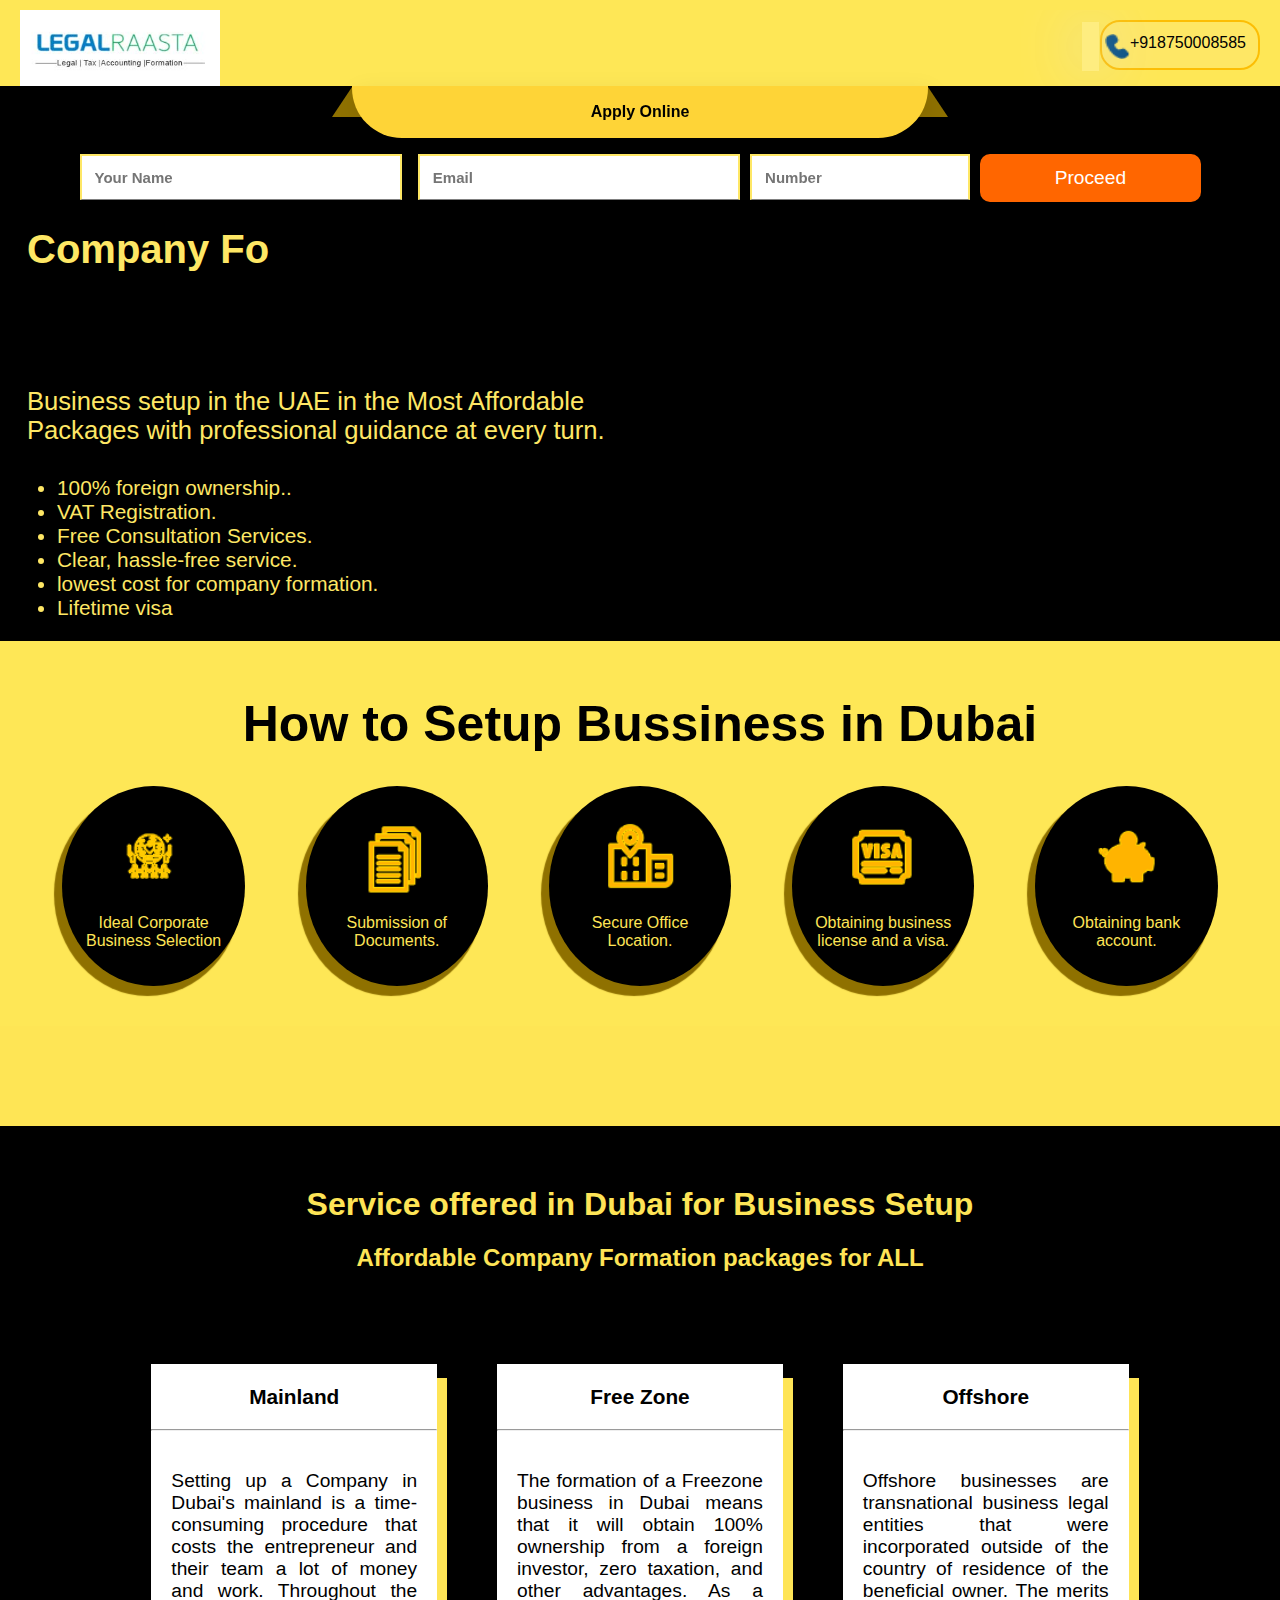
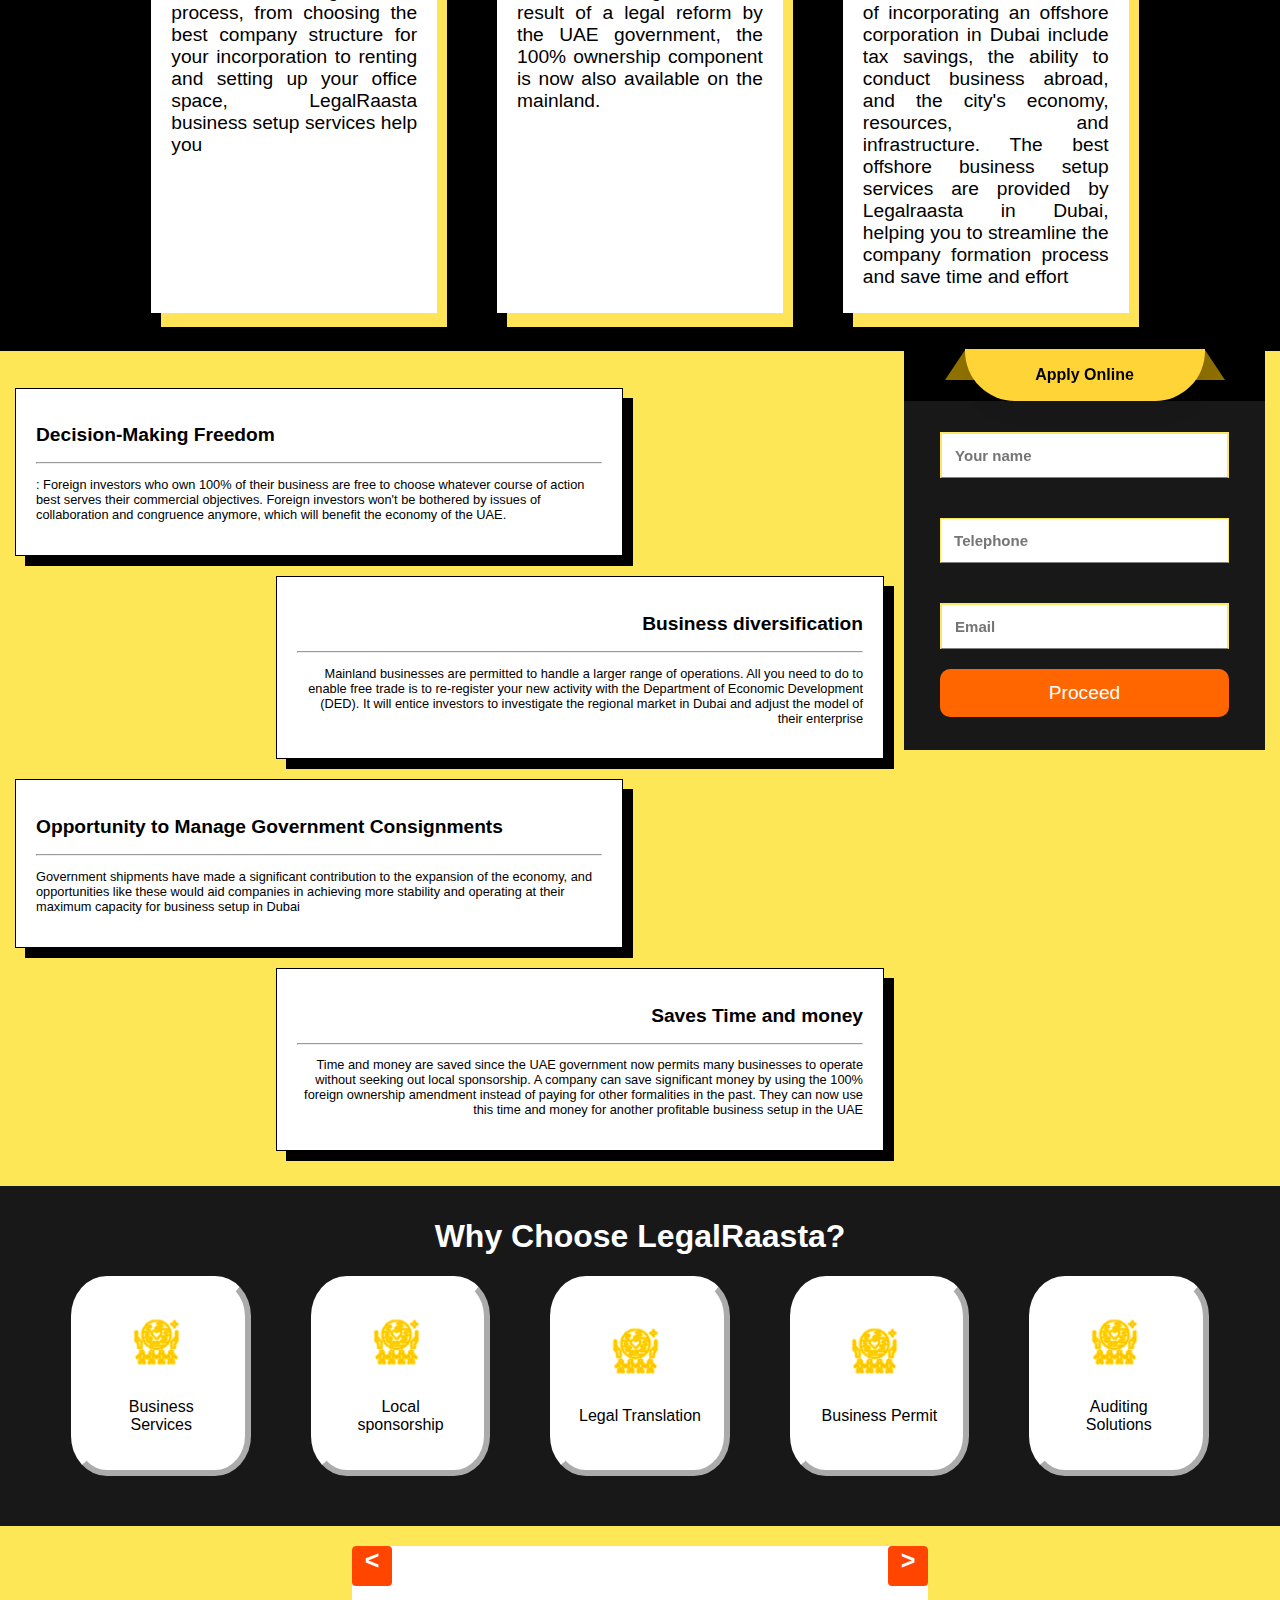
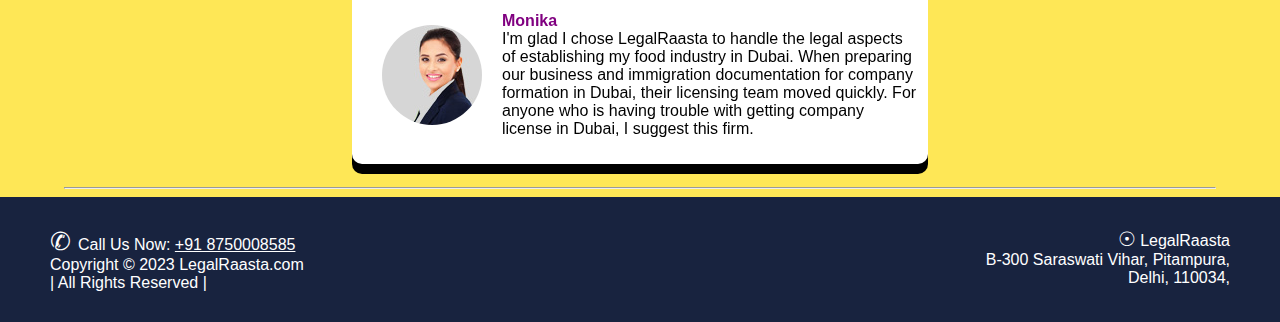
==== commit c1658656: "Merge branch 'master' of https://github.com/legalraastatech/Dubai" ====
--- a/index.html
+++ b/index.html
@@ -6,7 +6,6 @@
     <meta http-equiv="X-UA-Compatible" content="IE=edge">
     <meta name="viewport" content="width=device-width, initial-scale=1.0">
     <title>100% Ownership Dubai Business|Legalraasta</title>
-    <script src="script.js"></script> 
     <link href="https://unpkg.com/aos@2.3.1/dist/aos.css" rel="stylesheet">
     <script src="https://unpkg.com/aos@2.3.1/dist/aos.js"></script>
     <link rel="stylesheet" href="stop.css">
@@ -40,13 +39,10 @@
             <div class="formi">
                 <div class="form_styl">
                     <div class="form_styl_one"><input type="text" name="Name" id="name" placeholder="Your Name" required></div>
-                    <p class="error username-error"></p>
                     <div class="form_styl_two"><input type="email" name="EMail" id="email" placeholder="Email" required></div>
-                    <p class="error username-error"></p>
                 </div>
 
                 <div class="form_styl_three"> <input type="tel" name="Telephone" id="number" placeholder="Number" required></div>
-                <p class="error username-error"></p>
                 <div class="frm_btn"><button> Proceed</button></div>
             </div>
 
@@ -378,7 +374,67 @@
         </div>
     </footer>
 
-    
+    <script>
+        // window.scrollTo(0, 18);
+        var txt = "Company Formation In Dubai";
+        var i = 0;
+        var speed = 80;
+        function typeWriter() {
+
+            if (i < txt.length) {
+
+                document.getElementById("demo").innerHTML += txt.charAt(i);
+                i++;
+                setTimeout(typeWriter, speed);
+            }
+        }
+        typeWriter();
+
+
+    </script>
+
+
+<script>
+
+function proceed() {
+                var name =
+                    document.forms.RegForm.Name.value;
+                var email =
+                    document.forms.RegForm.EMail.value;
+                var phone =
+                    document.forms.RegForm.Telephone.value;
+            
+                var regEmail=/^\w+([\.-]?\w+)*@\w+([\.-]?\w+)*(\.\w{2,3})+$/g;  //Javascript reGex for Email Validation.
+                var regPhone=/^\d{10}$/;                                        // Javascript reGex for Phone Number validation.
+                var regName = /\d+$/g;                                    // Javascript reGex for Name validation
+ 
+                if (name == "" || regName.test(name)) {
+                    window.alert("Please enter your name properly.");
+                    name.focus();
+                    return false;
+                }
+ 
+            
+                 
+                if (email == "" || !regEmail.test(email)) {
+                    window.alert("Please enter a valid e-mail address.");
+                    email.focus();
+                    return false;
+                }
+                  
+                
+                if (phone == "" || !regPhone.test(phone)) {
+                    alert("Please enter valid phone number.");
+                    phone.focus();
+                    return false;
+                }
+ 
+                return true;
+            }
+
+</script>
+
+
 
 </body>
 
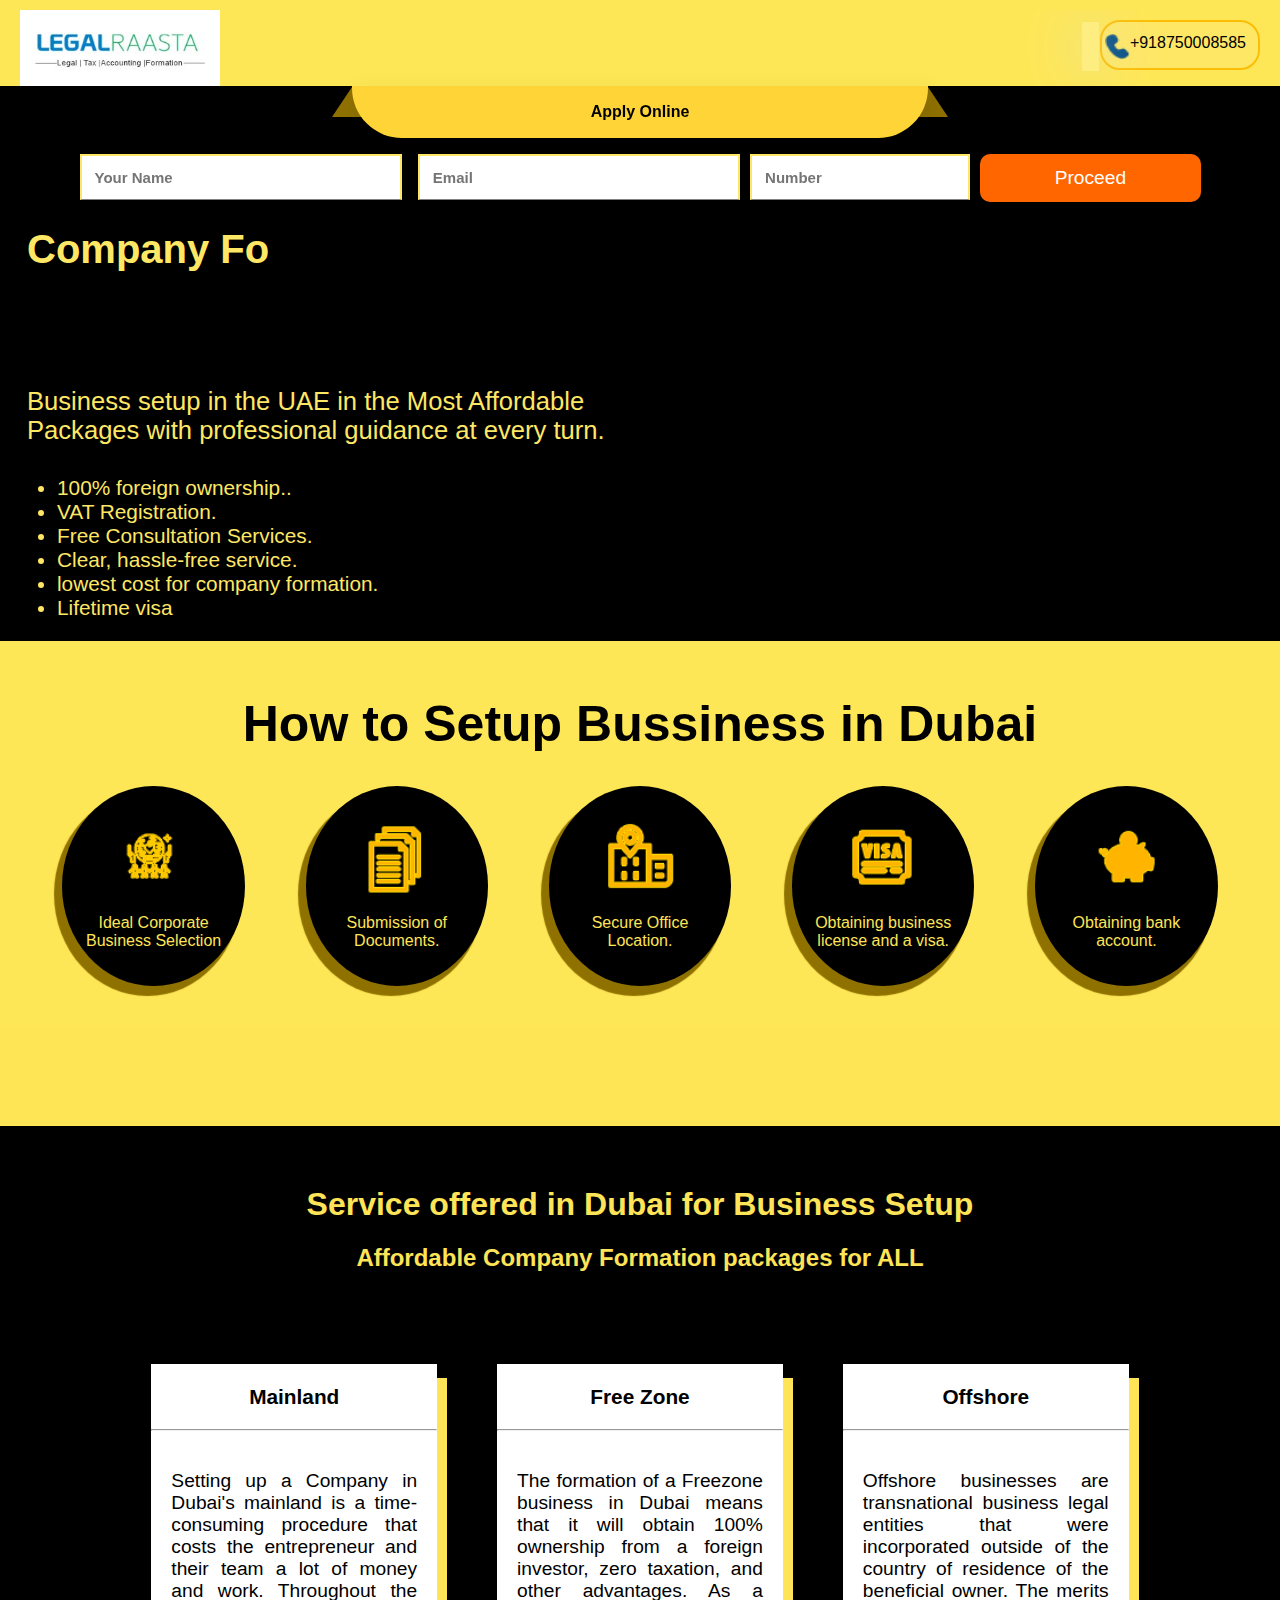
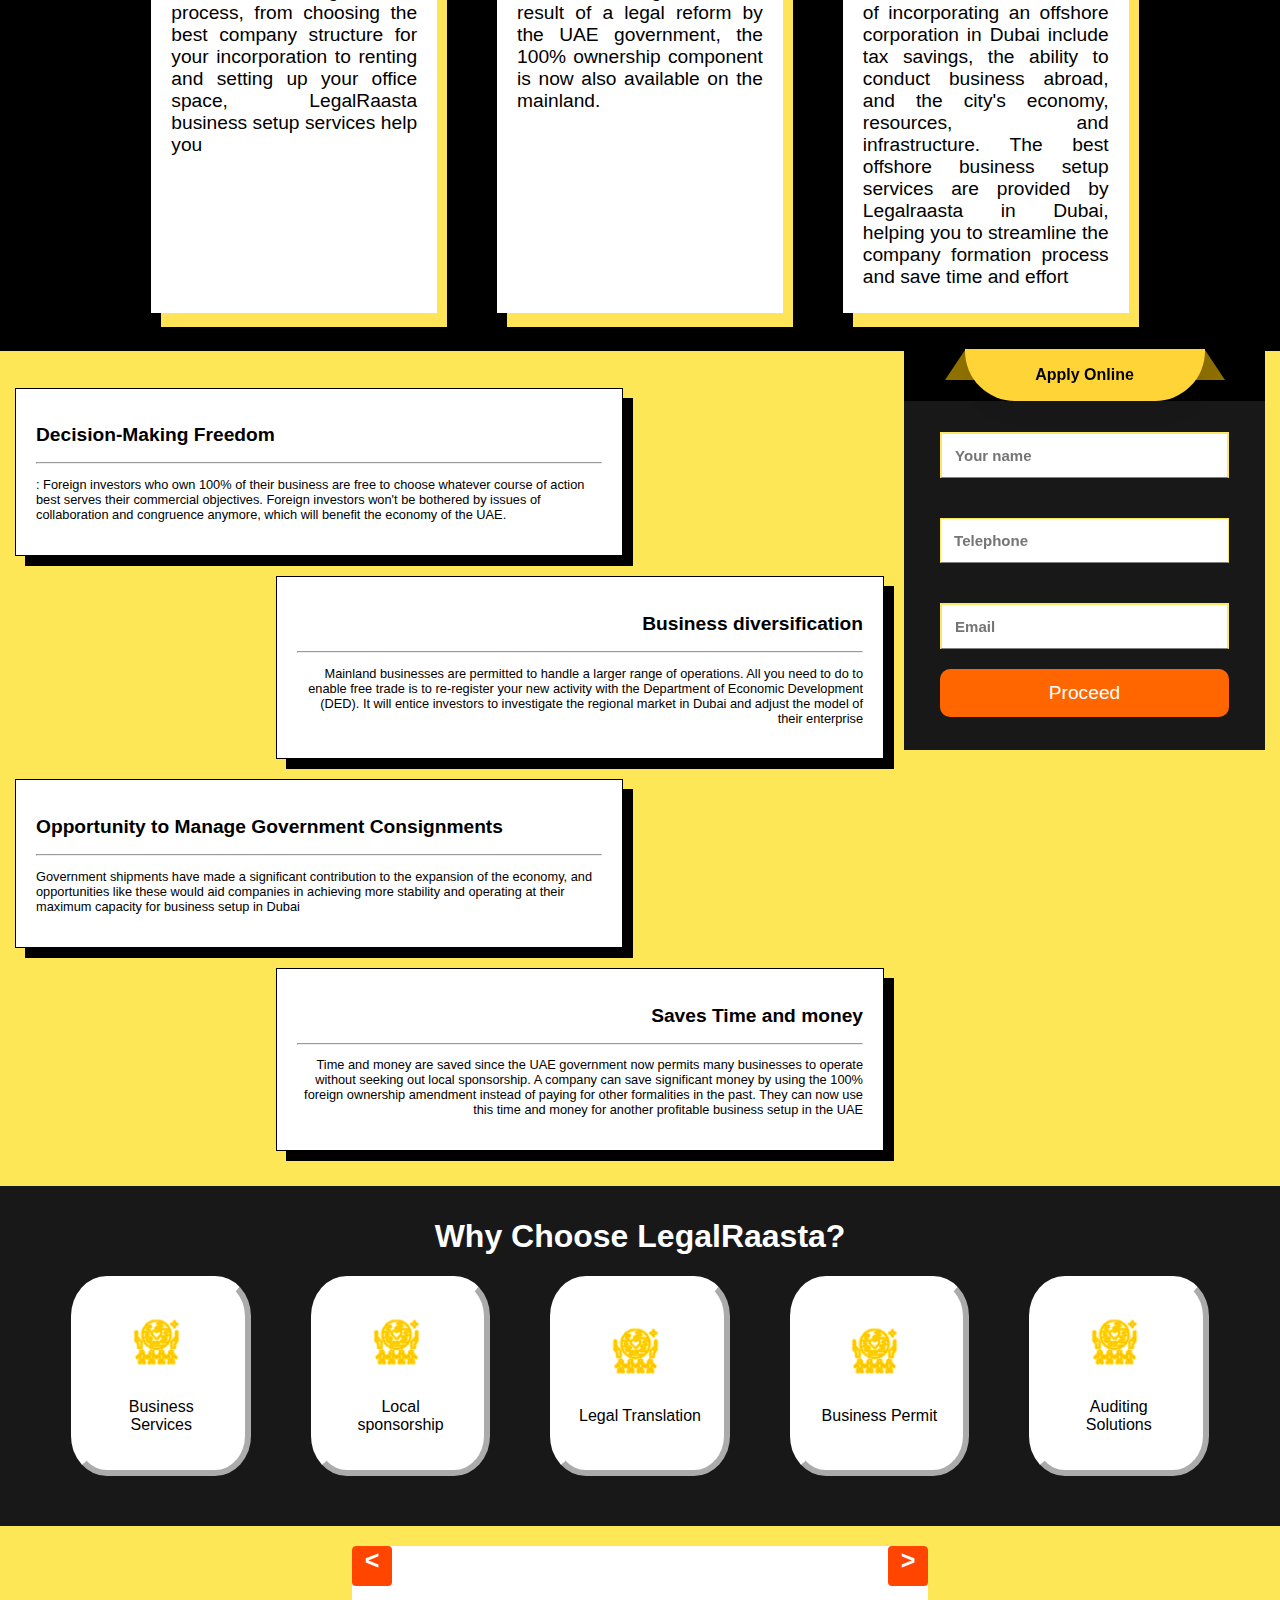
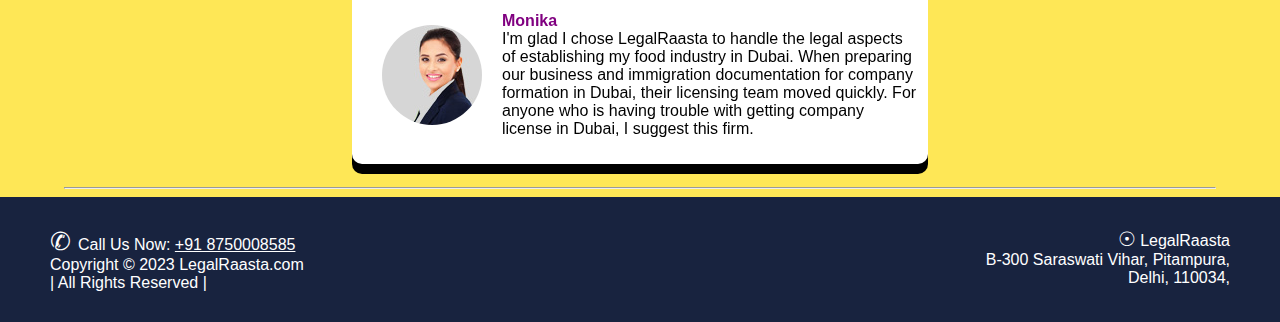
==== commit 88ac299a: "Reverted changes to 15/02/2023" ====
--- a/index.html
+++ b/index.html
@@ -29,8 +29,7 @@
     </div>
 
 
-    <form name="RegForm" onsubmit="return proceed()" method="post">
-             
+
     <div class="container2 container_two">
         <div class="rib-txt">
             <p>Apply Online</p>
@@ -38,11 +37,11 @@
         <div class="form-container">
             <div class="formi">
                 <div class="form_styl">
-                    <div class="form_styl_one"><input type="text" name="Name" id="name" placeholder="Your Name" required></div>
-                    <div class="form_styl_two"><input type="email" name="EMail" id="email" placeholder="Email" required></div>
-                </div>
-
-                <div class="form_styl_three"> <input type="tel" name="Telephone" id="number" placeholder="Number" required></div>
+                    <div class="form_styl_one"><input type="text" name="name" id="name" placeholder="Your Name"></div>
+                    <div class="form_styl_two"><input type="email" name="email" id="email" placeholder="Email"></div>
+                </div>
+
+                <div class="form_styl_three"> <input type="number" name="number" id="number" placeholder="Number"></div>
                 <div class="frm_btn"><button> Proceed</button></div>
             </div>
 
@@ -52,9 +51,8 @@
         </div>
 
 
-    </div>
-    </form>
-
+
+    </div>
     <div class="container-fluid">
         <div class="row" id="header">
             <div class="column1">
@@ -206,23 +204,18 @@
 
 
             <div class="column2">
-                <form name="RegForm" onsubmit="return proceed()" method="post">
                 <div class="formcontent">
 
                     <div class="rib-txt tp ">
                         <p class="wid">Apply Online</p>
                     </div>
                     <div class="struct">
-                        <input type="text" name="Name" id="name" placeholder="Your name" required>
-                        <input type="tel" name="Telephone" id="tel" placeholder="Telephone" required>
-                        <input type="email" name="EMail" id="email" placeholder="Email" required>
+                        <input type="text" name="name" id="name" placeholder="Your name">
+                        <input type="tel" name="tel" id="tel" placeholder="Telephone">
+                        <input type="email" name="email" id="email" placeholder="Email">
                         <button>Proceed</button>
                     </div>
                 </div>
-                </form>
-
-
-
             </div>
         </div>
     </div>
@@ -393,49 +386,6 @@
 
     </script>
 
-
-<script>
-
-function proceed() {
-                var name =
-                    document.forms.RegForm.Name.value;
-                var email =
-                    document.forms.RegForm.EMail.value;
-                var phone =
-                    document.forms.RegForm.Telephone.value;
-            
-                var regEmail=/^\w+([\.-]?\w+)*@\w+([\.-]?\w+)*(\.\w{2,3})+$/g;  //Javascript reGex for Email Validation.
-                var regPhone=/^\d{10}$/;                                        // Javascript reGex for Phone Number validation.
-                var regName = /\d+$/g;                                    // Javascript reGex for Name validation
- 
-                if (name == "" || regName.test(name)) {
-                    window.alert("Please enter your name properly.");
-                    name.focus();
-                    return false;
-                }
- 
-            
-                 
-                if (email == "" || !regEmail.test(email)) {
-                    window.alert("Please enter a valid e-mail address.");
-                    email.focus();
-                    return false;
-                }
-                  
-                
-                if (phone == "" || !regPhone.test(phone)) {
-                    alert("Please enter valid phone number.");
-                    phone.focus();
-                    return false;
-                }
- 
-                return true;
-            }
-
-</script>
-
-
-
 </body>
 
 </html>--- a/stop.css
+++ b/stop.css
@@ -1,701 +1,109 @@
 * {
-    box-sizing: border-box;
-  }
-  :root {
-    --full-width:100%;  
-  }
-  *::after{
-    box-sizing: border-box;
-  }
-  html {
-    scroll-behavior: smooth;
-  }
-  body {
-    margin: 0;
-    font-family: 'Segoe UI', Tahoma, Geneva, Verdana, sans-serif;
-    background: #fee756;
-    
-  }
-  .topnav {
-    overflow: hidden;
-    padding-left: 20px;
-    background: #fee756;
-    padding-right: 20px;
-    margin-top: 10px;
-  }
-  .topnav img {
-    float: left;
-  }
+  box-sizing: border-box;
+}
+:root {
+  --full-width:100%;  
+}
+*::after{
+  box-sizing: border-box;
+}
+html {
+  scroll-behavior: smooth;
+}
+body {
+  margin: 0;
+  font-family: 'Segoe UI', Tahoma, Geneva, Verdana, sans-serif;
+  background: #fee756;
   
-  .topnav .navchip {
-    float: right;
-    margin-top: 10px;
-    width: 160px;
-    height: 50px;
-    background: #fee765;
-    padding: 12px 12px 12px 0px;
-    border-radius: 20px;
-    position: relative;
-    border: 2px solid rgb(252, 190, 4);
-    ;
-  }
-  .topnav a {
-    float: right;
-    display: block;
-    color: black;
-    text-align: center;
-    text-decoration: none;
-    font-size: 16px;    
-  }
-  .navchip::after{
-    position: absolute;
-    content: "";
-    width: 17px;
-    height: 107%;
-    background: rgb(255 255 255 / 25%);
-    animation: infi 1s.6s ease-out infinite;
-    top: 0;
-    left: -20px;
-    animation-delay: 3s;
-    -webkit-box-shadow: 0px 0px 58px 0px rgb(219 219 219);
-    -moz-box-shadow: 0px 0px 58px 0px rgba(219, 219, 219, 1);
-    box-shadow: 0px 0px 58px 0px rgb(219 219 219);
-  }
-
-
-  .form_styl {
-    display: flex; 
-    column-gap: 16px; 
-    width:90% !important;
-  }
-  
-  .form_styl_one {
-    width: 50%;
-  }
-  .form_styl_two {
-    width: 50%; 
-  }
-  .form_styl_three {
-    width:30%;
-  }
-  .frm_btn {
-    width:18%;
-  }
-
-
-  @keyframes infi {
-    from {left: -20px;}
-  to {left:150px; }
-  }
-
-  #demo {
-    height: 150px;
-}
-  .ullist {
-    color: #fee765;
+}
+.topnav {
+  overflow: hidden;
+  padding-left: 20px;
+  background: #fee756;
+  padding-right: 20px;
+  margin-top: 10px;
+}
+.topnav img {
+  float: left;
+}
+
+.topnav .navchip {
+  float: right;
+  margin-top: 10px;
+  width: 160px;
+  height: 50px;
+  background: #fee765;
+  padding: 12px 12px 12px 0px;
+  border-radius: 20px;
+  position: relative;
+  border: 2px solid rgb(252, 190, 4);
+  ;
+}
+.topnav a {
+  float: right;
+  display: block;
+  color: black;
+  text-align: center;
+  text-decoration: none;
+  font-size: 16px;    
+}
+.navchip::after{
+  position: absolute;
+  content: "";
+  width: 17px;
+  height: 107%;
+  background: rgb(255 255 255 / 25%);
+  animation: infi 1s.6s ease-out infinite;
+  top: 0;
+  left: -20px;
+  animation-delay: 3s;
+  -webkit-box-shadow: 0px 0px 58px 0px rgb(219 219 219);
+  -moz-box-shadow: 0px 0px 58px 0px rgba(219, 219, 219, 1);
+  box-shadow: 0px 0px 58px 0px rgb(219 219 219);
+}
+
+
+.form_styl {
+  display: flex; 
+  column-gap: 16px; 
+  width:90% !important;
+}
+
+.form_styl_one {
+  width: 50%;
+}
+.form_styl_two {
+  width: 50%; 
+}
+.form_styl_three {
+  width:30%;
+}
+.frm_btn {
+  width:18%;
+}
+
+
+@keyframes infi {
+  from {left: -20px;}
+to {left:150px; }
+}
+
+#demo {
+  height: 150px;
+}
+.ullist {
+  color: #fee765;
 }
 
 .ullist>li {
-    list-style-type: disc;
-    font-size: 1.3rem;
-}
-
-  #phone{
-    width:25px;
-    height: 25px;
-  }
-
-  /* Testimonial */
-  .testimonial {
-    width: 90%;
-    margin: auto;
-    height: fit-content;
-
-}
-
-.care {
-    width: 100%;
-    display: flex;
-    justify-content: center;
-    position: relative;
-    margin-top: 20px;
-    gap: 2%
-}
-
-.carousel {
-    position: relative;
-    width: 50%
-}
-
-.carousel-inner {
-    display: flex;
-    overflow-x: scroll;
-    border-radius: 4px;
-    scroll-behavior: smooth;
-    scroll-snap-type: x mandatory;
-}
-
-.carousel-inner::-webkit-scrollbar {
-    display: none;
-}
-
-.testitem {
-    width: 60%;
-    border-radius: 10px;
-    border: 1px;
-    display: flex;
-    flex-direction: column;
-    justify-content: center;
-    background-color: #fff;
-    margin-bottom: 15px;
-    box-shadow: 0px 10px 0px 0px black;
-    position: relative;
-    flex: 0 0 100%;
-    width: 100%;
-}
-
-.content {
-    display: flex;
-    flex-direction: row;
-    padding: 10px;
-}
-
-.content>img {
-    border-radius: 50%;
-    width: 60%;
-    margin: auto;
-    margin-right: 20px;
-    margin-left: 20px;
-    display: block;
-}
-
-.carousel__slide {
-    display: flex;
-    width: 100%;
-    justify-content: space-between;
-}
-
-.carousel__next,
-.carousel__prev {
-    text-decoration: none;
-    color: black;
-    border-radius: 4px;
-    width: 40px;
-    height: 40px;
-    text-align: center;
-    font-size: 25px;
-    font-weight: 800;
-    color: #fff;
-    background-color: orangered;
-}
-
-
-  /* @media screen and (max-width: 600px) {} */
-  .container-fluid{
-    width: 100%;
-    padding: 5px;
-    margin-left: auto;
-    position: relative;
-    top:0px;
-    right: 0px;
-    margin-right: auto;
-    background-color: black;
-    height: fit-content;
-  }
-  .container-fluid::after{
-    position: absolute;
-    content: "";
-    width: 454px;
-    height: var(--full-width);
-    background: url(img.jpg) 0 no-repeat;
-    background-size: cover;
-    right: 0px;
-    top: 0px;
-  }
-  
-  .container-fluid .row{
-    --bs-gutter-x: 1.5rem;
-    --bs-gutter-y: 0;
-    display: flex;
-    flex-wrap: wrap;
-    margin-top: calc(var(--bs-gutter-y) * -1);
-  }
-  .container-fluid .row>*{
-    max-width: 100%;
-    padding-right: calc(var(--bs-gutter-x) * .5);
-    padding-left: calc(var(--bs-gutter-x) * .5);
-}
-
- .container-fluid .container{
-    padding: 10px;
- }
- #head h3{
-    font-size:2.5rem;
-    font-weight: 800;
-    margin-bottom: 0px;
-    margin-top: 2px;
-    color: #fee765;
- }
- #head h3:nth-child(1){
-  color: #fee765;
- }
- #head h6{
-    font-size: 2vw;
-    font-weight: 400;
-    margin-bottom: 5px;
-    margin-top: 10px;
-    color: #fee765;
- }
- #head p{
-    margin-bottom:10px;
-    margin-top: 8px;
-    font-size: 2vw;
-    font-weight: 500;
- }
- .name>h3{
-    margin-top: 5px;
- }
- .email>h3 , .number>h3{
-    margin-top: 30px;
-    margin-bottom: 20px;
- }
- #name ,#email ,  #number {
-    padding:13px;
-    width: 100%;
-    font-weight: 600;
-    font-size: 15px;
-    border:2px solid #fee765;
-    border-bottom: 1px solid grey;
-     }
- .form{
-    background-color: #fff;
-    border-radius: 15px;
-    border-top: 10px solid #034d82;
-    height: max-content;
- }
- .headline h2{
-    font-size: 20px;
-    position: relative;
-    top: -8px;
-    margin: 0px;
-    padding:4px 3px;
-    text-align: center;
- }
- .formcontent{
-    margin: 0px;
-    padding: 15px 0px;
-   
- }
- .headline{
-    background-color: #034d82;
-    color: #fff;
- }
- button {
-    padding: 13px;
-    font-size: larger;
-    color: white;
-    border:none;
-    border-radius: 10px;
-    background-color:#ff6600;
-    width: 100%;
-  
-  }
-  .container2 {
-    margin-top: 20px;
-    width: 100%;
-    background-color: black;
-    height: 100px;
-    display: flex;
-    position: relative;
-    align-items: center;
-    justify-content: center;
-    flex-direction: column;
-}
-.container_two {
-  position: sticky;
-  z-index: 1;
-  top: 20px;
-  padding: 50px;
-}
-.rib-txt {
-  background-color: black;
-  z-index: -1;
-}
-.container3{
-  margin-top: 20px;
-  width: 100%;
-  background: #fee756;
-  height: fit-content;
-  display: flex;
-  align-items: center;
-  justify-content: center;
-  flex-direction: column;
-}
-.container3 h1{
-  font-size: 50px;
-  text-align: center;
-  font-weight: bold;
-}
-.rib-txt {
-    position: absolute;
-    top: -24px;
-    width: 100%;
-}
-
-.rib-txt>p::before {
-    content: "";
-    display: block;
-    width: 0;
-    height: 0;
-    border-left: 20px solid transparent;
-    border-right: 20px solid transparent;
-    border-bottom: 30px solid #8f7100;
-    position: absolute;
-    z-index: -1;
-    top: 1px;
-    right: -20px;
-}
-
-.rib-txt>p {
-    background: #fed437;
-    box-shadow: 4px 6px 25px rgb(0 0 0 / 8%);
-    border-radius: 0 0 50px 50px;
-    width: 45vw;
-    height: 52px;
-    display: flex;
-    align-items: center;
-    justify-content: center;
-    margin: auto;
-    font-weight: 700;
-    position: relative;
-}
-
-.rib-txt>p::after {
-    left: -20px;
-    content: "";
-    display: block;
-    width: 0;
-    height: 0;
-    border-left: 20px solid transparent;
-    border-right: 20px solid transparent;
-    border-bottom: 30px solid #8f7100;
-    position: absolute;
-    z-index: -1;
-    top: 1px;
-}
-
-.form-container {
-    width: 95%;
-    padding: 0px;
-    margin: auto;
-    margin-top: 35px;
-    background-color: black;
-}
-.formi {
-    display: flex;
-    flex-direction: row;
-    column-gap: 10px;
-}
-.formi>div {
-    width: 30%
-}
-
-.formi>div:nth-child(4) {
-    width: 20vw;
-}
-
-/* Footer Style Start */
-.container-fluid2 {
-  width: 100%;
-  padding: 0px 15px;
-  margin-right: auto;
-  margin-left: auto;
-}
-
-.bg-blue {
-  background: #18233f;
-  color: #fff;
-}
-
-.container1 {
-  width: 100%;
-  padding-right: 15px;
-  padding-left: 15px;
-  margin-right: auto;
-  margin-left: auto;
-}
-
-footer .row {
-  display: flex;
-  flex-wrap: wrap;
-}
-
-footer .col-md-6 {
-  flex: 0 0 50%;
-  max-width: 50%;
-}
-
-footer .info {
-  margin: 30px 0;
-}
-
-.info p {
-  font-size: 1em;
-  margin: 20px
-}
-
-.info .address {
-  text-align: right;
-}
-/* Footer Style End */
-
-/* Yellow gap between business setup in dubai and services offered in dubai */
-.gap {
-  background-color: #fee556c2;
-  width: 100%;
-  height: 100px;
-}
-/* Yellow gap between business setup in dubai and services offered in dubai */
-
-
-/* Media query min-width: 950px*/
-@media screen and (min-width: 950px){
-/* How to start company in dubai */
-.heading{
-  margin: auto;
-}
-.col {
-  width: 95%;
-  margin: auto;
-  display: flex;
-  flex-direction: row;
-  justify-content: center;
-  flex-wrap: wrap;
-  column-gap: 5%;
-
-}
-
-.card {
-  width: 15%;
-  height: 200px;
-  color: #fee456;
-  background-color: black;
-  text-align: center;
-  border-radius: 20%;
-  border-radius: 50%;
-  display: flex;
-  justify-content: center;
-  flex-direction: column;
-  padding: 20px;
-  margin-bottom: 40px;
-  box-shadow: -6px 8px 1px 2px #8f7100;
-}
-
-.card>img {
-  display: block;
-  margin: auto;
-  margin-top: 10px;
-  width: 80px;
-  height: 80px;
-}
-
-
-
-/* Why choose us */
-.chooseus {
-  width: 100%;
-  margin: auto;
-  padding: 10px;
-  background-color: #181818;
-}
-
-.chooseus>h1 {
-  text-align: center;
-  color: white;
-}
-
-.chooselist {
-  width: 95%;
-  margin: auto;
-  display: flex;
-  flex-direction: row;
-  justify-content: center;
-  column-gap: 5%;
-}
-
-.chooseitems {
-  width: 15%;
-  height: 200px;
-  color: black;
-  background-color: white;
-  text-align: center;
-  border: 6px outset white;
-  border-radius: 20%;
-  display: flex;
-  justify-content: center;
-  flex-direction: column;
-  padding: 20px;
-  transition: 1.3s cubic-bezier(0.075, 0.82, 0.165, 1);
-  margin-bottom: 40px;
-}
-
-.chooseitems:hover {
-  transform: scale(1.13);
-}
-
-.chooseitems>img {
-  align-self: center;
-  width: 80px;
-  height: 80px;
-}
-
-/* Service offered for dubai business setup */
-.service {
-  width: 100%;
-  margin: auto;
-  padding: 3%;
-  background-color: black;
-  height: fit-content;
-}
-
-.header {
-  width: 100%;
-  text-align: center;
-}
-
-.header>h1 {
-  color: #fee456;
-}
-
-.main {
-  width: 95%;
-  margin: auto;
-}
-
-.service-main {
-  width: 100%;
-  display: flex;
-  justify-content: center;
-  flex-wrap: wrap;
-  column-gap: 60px;
-}
-
-.main-head>h2 {
-  text-align: center;
-  color: #fee456;
-  margin-bottom: 8%;
-
-}
-
-.bannerPost {
-  width: 25%;
-  color: black;
-  background-color: #fff;
-  box-shadow: 10px 14px 0px 0px #fee456;
-}
-
-.bannerPost>h3 {
-  text-align: center;
+  list-style-type: disc;
   font-size: 1.3rem;
 }
 
-.bannerPost>p {
-  font-size: 1.2rem;
-  padding: 20px 20px 5px 20px;
-  text-align: justify;
-}
-
-/* Floating Form */
-.benefit {
-  width: 100%;
-  padding: 5px;
-  /* background-color: white; */
-}
-
-#main {
-  width: 100%;
-  display: flex;
-  flex-direction: row;
-}
-
-#main .column1 {
-  width: 70%;
-  padding: 10px;
-  margin: 0px;
-}
-
-#main .column2 {
-  width: 30%;
-  padding: 10px;
-  margin: 0px;
-  margin-top: 13px;
-  position: relative;
-}
-
-.item {
-  background-color: white;
-  ;
-  font-size: 0.8rem;
-  width: 70%;
-  border: 1px solid black;
-  box-shadow: 10px 10px 0px 0px black;
-  ;
-  margin-bottom: 20px;
-  padding: 20px;
-}
-
-.item:nth-child(1) {
-  float: left;
-  text-align: left;
-}
-
-.item:nth-child(3) {
-  float: left;
-  text-align: left;
-}
-
-.item:nth-child(2) {
-  float: right;
-  text-align: right;
-}
-
-.item:nth-child(4) {
-  float: right;
-  text-align: right;
-}
-
-.formcontent {
-  background-color: #181818;
-  position: sticky;
-  top: 10rem;
-}
-
-.struct {
-  padding: 5% 10%;
-}
-
-.tp {
-  top: -30px
-}
-
-.tp>p {
-  width: 15rem;
-}
-
-.struct>input {
-  margin-bottom: 20px;
-  margin-top: 20px;
-}
-
-#tel {
-  width: 100%;
-  padding: 13px;
-  border: 1px solid #fee456;
-  font-weight: 600;
-  font-size: 15px;
-  border-bottom: 1px solid grey;
-}
-
+#phone{
+  width:25px;
+  height: 25px;
+}
 
 /* Testimonial */
 .testimonial {
@@ -782,153 +190,19 @@
 }
 
 
-}
-
-
-  /* Medium devices (landscape tablets, 768px and up) */
-@media only screen and (max-width: 768px) {
-
-}
-
-/* Large devices (laptops/desktops, 992px and up) */
-@media only screen and (min-width: 992px) {
- 
-    #header .column1{
-    flex: 0 0 auto;
-        width:50%
-    }
-    #header .column2{
-    flex: 0 0 auto;
-      width:45%;
-     
-  
-        padding: 10px;
-       
-    }
-    .form{
-        width: 320px;
-        margin: auto;
-    }
-  }
-
-/* Extra large devices (large laptops and desktops, 1200px and up) */
-/* @media only screen and (min-width: 1200px) {} */
-
-
-
-
-/* Media query max-width: 600px*/
-@media screen and (max-width: 600px){
-  /* how to setup company in dubai */
-.heading{
-  margin: auto;
-}
-.col {
-  width: 95%;
-  margin: auto;
-  display: flex;
-  flex-direction: row;
-  justify-content: center;
-  flex-wrap: wrap;
-  column-gap: 5%;
-
-}
-
-.card {
-  width: 50%;
-  height: 200px;
-  color: #fee456;
+/* @media screen and (max-width: 600px) {} */
+.container-fluid{
+  width: 100%;
+  padding: 5px;
+  margin-left: auto;
+  position: relative;
+  top:0px;
+  right: 0px;
+  margin-right: auto;
   background-color: black;
-  text-align: center;
-  border-radius: 20%;
-  border-radius: 50%;
-  display: flex;
-  justify-content: center;
-  flex-direction: column;
-  padding: 20px;
-  margin-bottom: 40px;
-  box-shadow: -6px 8px 1px 2px #8f7100;
-}
-
-.card>img {
-  display: block;
-  margin: auto;
-  margin-top: 10px;
-  width: 80px;
-  height: 80px;
-}
-
-/* why choose us */
-.chooseus {
-  width: 100%;
-  margin: auto;
-  padding: 10px;
-  background-color: #181818;
-}
-
-.chooseus>h1 {
-  text-align: center;
-  color: white;
-}
-
-.chooselist {
-  width: 95%;
-  margin: auto;
-  display: flex;
-  flex-direction: row;    
-  justify-content: center;
-  flex-wrap: wrap;
-  column-gap: 5%;
-}
-
-.chooseitems {
-  width: 50%;
-  height: 200px;
-  color: black;
-  background-color: white;
-  text-align: center;
-  border: 6px outset white;
-  border-radius: 20%;
-  display: flex;
-  justify-content: center;
-  flex-direction: column;
-
-  padding: 20px;
-  transition: 1.3s cubic-bezier(0.075, 0.82, 0.165, 1);
-  margin-bottom: 40px;
-}
-
-.chooseitems:hover {
-  transform: scale(1.13);
-}
-
-.chooseitems>img {
-  align-self: center;
-  width: 80px;
-  height: 80px;
-}
-}
-
-
-
-
-
-@media screen and(max-width:1100) {}
-
-
-
-
-/* Media query max-width: 950px*/
-@media screen and (max-width: 950px){
-  /* Testimonial */
-  .carousel {
-    position: relative;
-    width: 95%;
-}
-
-  /* Main image */
+  height: fit-content;
+}
 .container-fluid::after{
-  display: none;
   position: absolute;
   content: "";
   width: 454px;
@@ -938,575 +212,1301 @@
   right: 0px;
   top: 0px;
 }
-#demo {
-  text-align: center;
-  font-size: 5rem;
-  height: 150px;
+
+.container-fluid .row{
+  --bs-gutter-x: 1.5rem;
+  --bs-gutter-y: 0;
+  display: flex;
+  flex-wrap: wrap;
+  margin-top: calc(var(--bs-gutter-y) * -1);
+}
+.container-fluid .row>*{
+  max-width: 100%;
+  padding-right: calc(var(--bs-gutter-x) * .5);
+  padding-left: calc(var(--bs-gutter-x) * .5);
+}
+
+.container-fluid .container{
+  padding: 10px;
+}
+#head h3{
+  font-size:2.5rem;
+  font-weight: 800;
+  margin-bottom: 0px;
+  margin-top: 2px;
+  color: #fee765;
+}
+#head h3:nth-child(1){
+color: #fee765;
 }
 #head h6{
-  text-align: center;
-  font-size: 1.5rem;
+  font-size: 2vw;
   font-weight: 400;
   margin-bottom: 5px;
   margin-top: 10px;
+  color: #fee765;
+}
+#head p{
+  margin-bottom:10px;
+  margin-top: 8px;
+  font-size: 2vw;
+  font-weight: 500;
+}
+.name>h3{
+  margin-top: 5px;
+}
+.email>h3 , .number>h3{
+  margin-top: 30px;
+  margin-bottom: 20px;
+}
+#name ,#email ,  #number {
+  padding:13px;
   width: 100%;
-  color: #fee765;
-}
-.ullist {
+  font-weight: 600;
+  font-size: 15px;
+  border:2px solid #fee765;
+  border-bottom: 1px solid grey;
+   }
+.form{
+  background-color: #fff;
+  border-radius: 15px;
+  border-top: 10px solid #034d82;
+  height: max-content;
+}
+.headline h2{
+  font-size: 20px;
+  position: relative;
+  top: -8px;
+  margin: 0px;
+  padding:4px 3px;
   text-align: center;
-  color: #fee765;
-}
-
-.ullist>li {
-  list-style-type: none;
-  text-align: center;
-  font-size: 1.3rem;
-}
-
-  /* How to open a company in dubai */
-.heading{
+}
+.formcontent{
+  margin: 0px;
+  padding: 15px 0px;
+ 
+}
+.headline{
+  background-color: #034d82;
+  color: #fff;
+}
+button {
+  padding: 13px;
+  font-size: larger;
+  color: white;
+  border:none;
+  border-radius: 10px;
+  background-color:#ff6600;
+  width: 100%;
+
+}
+.container2 {
+  margin-top: 20px;
+  width: 100%;
+  background-color: black;
+  height: 100px;
+  display: flex;
+  position: relative;
+  align-items: center;
+  justify-content: center;
+  flex-direction: column;
+}
+.container_two {
+position: sticky;
+z-index: 1;
+top: 20px;
+padding: 50px;
+}
+.rib-txt {
+background-color: black;
+z-index: -1;
+}
+.container3{
+margin-top: 20px;
+width: 100%;
+background: #fee756;
+height: fit-content;
+display: flex;
+align-items: center;
+justify-content: center;
+flex-direction: column;
+}
+.container3 h1{
+font-size: 50px;
+text-align: center;
+font-weight: bold;
+}
+.rib-txt {
+  position: absolute;
+  top: -24px;
+  width: 100%;
+}
+
+.rib-txt>p::before {
+  content: "";
+  display: block;
+  width: 0;
+  height: 0;
+  border-left: 20px solid transparent;
+  border-right: 20px solid transparent;
+  border-bottom: 30px solid #8f7100;
+  position: absolute;
+  z-index: -1;
+  top: 1px;
+  right: -20px;
+}
+
+.rib-txt>p {
+  background: #fed437;
+  box-shadow: 4px 6px 25px rgb(0 0 0 / 8%);
+  border-radius: 0 0 50px 50px;
+  width: 45vw;
+  height: 52px;
+  display: flex;
+  align-items: center;
+  justify-content: center;
   margin: auto;
-}
-.col {
+  font-weight: 700;
+  position: relative;
+}
+
+.rib-txt>p::after {
+  left: -20px;
+  content: "";
+  display: block;
+  width: 0;
+  height: 0;
+  border-left: 20px solid transparent;
+  border-right: 20px solid transparent;
+  border-bottom: 30px solid #8f7100;
+  position: absolute;
+  z-index: -1;
+  top: 1px;
+}
+
+.form-container {
   width: 95%;
+  padding: 0px;
   margin: auto;
+  margin-top: 35px;
+  background-color: black;
+}
+.formi {
   display: flex;
   flex-direction: row;
+  column-gap: 10px;
+}
+.formi>div {
+  width: 30%
+}
+
+.formi>div:nth-child(4) {
+  width: 20vw;
+}
+
+/* Footer Style Start */
+.container-fluid2 {
+width: 100%;
+padding: 0px 15px;
+margin-right: auto;
+margin-left: auto;
+}
+
+.bg-blue {
+background: #18233f;
+color: #fff;
+}
+
+.container1 {
+width: 100%;
+padding-right: 15px;
+padding-left: 15px;
+margin-right: auto;
+margin-left: auto;
+}
+
+footer .row {
+display: flex;
+flex-wrap: wrap;
+}
+
+footer .col-md-6 {
+flex: 0 0 50%;
+max-width: 50%;
+}
+
+footer .info {
+margin: 30px 0;
+}
+
+.info p {
+font-size: 1em;
+margin: 20px
+}
+
+.info .address {
+text-align: right;
+}
+/* Footer Style End */
+
+/* Yellow gap between business setup in dubai and services offered in dubai */
+.gap {
+background-color: #fee556c2;
+width: 100%;
+height: 100px;
+}
+/* Yellow gap between business setup in dubai and services offered in dubai */
+
+
+/* Media query min-width: 950px*/
+@media screen and (min-width: 950px){
+/* How to start company in dubai */
+.heading{
+margin: auto;
+}
+.col {
+width: 95%;
+margin: auto;
+display: flex;
+flex-direction: row;
+justify-content: center;
+flex-wrap: wrap;
+column-gap: 5%;
+
+}
+
+.card {
+width: 15%;
+height: 200px;
+color: #fee456;
+background-color: black;
+text-align: center;
+border-radius: 20%;
+border-radius: 50%;
+display: flex;
+justify-content: center;
+flex-direction: column;
+padding: 20px;
+margin-bottom: 40px;
+box-shadow: -6px 8px 1px 2px #8f7100;
+}
+
+.card>img {
+display: block;
+margin: auto;
+margin-top: 10px;
+width: 80px;
+height: 80px;
+}
+
+
+
+/* Why choose us */
+.chooseus {
+width: 100%;
+margin: auto;
+padding: 10px;
+background-color: #181818;
+}
+
+.chooseus>h1 {
+text-align: center;
+color: white;
+}
+
+.chooselist {
+width: 95%;
+margin: auto;
+display: flex;
+flex-direction: row;
+justify-content: center;
+column-gap: 5%;
+}
+
+.chooseitems {
+width: 15%;
+height: 200px;
+color: black;
+background-color: white;
+text-align: center;
+border: 6px outset white;
+border-radius: 20%;
+display: flex;
+justify-content: center;
+flex-direction: column;
+padding: 20px;
+transition: 1.3s cubic-bezier(0.075, 0.82, 0.165, 1);
+margin-bottom: 40px;
+}
+
+.chooseitems:hover {
+transform: scale(1.13);
+}
+
+.chooseitems>img {
+align-self: center;
+width: 80px;
+height: 80px;
+}
+
+/* Service offered for dubai business setup */
+.service {
+width: 100%;
+margin: auto;
+padding: 3%;
+background-color: black;
+height: fit-content;
+}
+
+.header {
+width: 100%;
+text-align: center;
+}
+
+.header>h1 {
+color: #fee456;
+}
+
+.main {
+width: 95%;
+margin: auto;
+}
+
+.service-main {
+width: 100%;
+display: flex;
+justify-content: center;
+flex-wrap: wrap;
+column-gap: 60px;
+}
+
+.main-head>h2 {
+text-align: center;
+color: #fee456;
+margin-bottom: 8%;
+
+}
+
+.bannerPost {
+width: 25%;
+color: black;
+background-color: #fff;
+box-shadow: 10px 14px 0px 0px #fee456;
+}
+
+.bannerPost>h3 {
+text-align: center;
+font-size: 1.3rem;
+}
+
+.bannerPost>p {
+font-size: 1.2rem;
+padding: 20px 20px 5px 20px;
+text-align: justify;
+}
+
+/* Floating Form */
+.benefit {
+width: 100%;
+padding: 5px;
+/* background-color: white; */
+}
+
+#main {
+width: 100%;
+display: flex;
+flex-direction: row;
+}
+
+#main .column1 {
+width: 70%;
+padding: 10px;
+margin: 0px;
+}
+
+#main .column2 {
+width: 30%;
+padding: 10px;
+margin: 0px;
+margin-top: 13px;
+position: relative;
+}
+
+.item {
+background-color: white;
+;
+font-size: 0.8rem;
+width: 70%;
+border: 1px solid black;
+box-shadow: 10px 10px 0px 0px black;
+;
+margin-bottom: 20px;
+padding: 20px;
+}
+
+.item:nth-child(1) {
+float: left;
+text-align: left;
+}
+
+.item:nth-child(3) {
+float: left;
+text-align: left;
+}
+
+.item:nth-child(2) {
+float: right;
+text-align: right;
+}
+
+.item:nth-child(4) {
+float: right;
+text-align: right;
+}
+
+.formcontent {
+background-color: #181818;
+position: sticky;
+top: 45px;
+}
+
+.struct {
+padding: 5% 10%;
+}
+
+.tp {
+top: -30px
+}
+
+.tp>p {
+width: 15rem;
+}
+
+.struct>input {
+margin-bottom: 20px;
+margin-top: 20px;
+}
+
+#tel {
+width: 100%;
+padding: 13px;
+border: 1px solid #fee456;
+font-weight: 600;
+font-size: 15px;
+border-bottom: 1px solid grey;
+}
+
+
+/* Testimonial */
+.testimonial {
+width: 90%;
+margin: auto;
+height: fit-content;
+
+}
+
+.care {
+width: 100%;
+display: flex;
+justify-content: center;
+position: relative;
+margin-top: 20px;
+gap: 2%
+}
+
+.carousel {
+position: relative;
+width: 50%
+}
+
+.carousel-inner {
+display: flex;
+overflow-x: scroll;
+border-radius: 4px;
+scroll-behavior: smooth;
+scroll-snap-type: x mandatory;
+}
+
+.carousel-inner::-webkit-scrollbar {
+display: none;
+}
+
+.testitem {
+width: 60%;
+border-radius: 10px;
+border: 1px;
+display: flex;
+flex-direction: column;
+justify-content: center;
+background-color: #fff;
+margin-bottom: 15px;
+box-shadow: 0px 10px 0px 0px black;
+position: relative;
+flex: 0 0 100%;
+width: 100%;
+}
+
+.content {
+display: flex;
+flex-direction: row;
+padding: 10px;
+}
+
+.content>img {
+border-radius: 50%;
+width: 60%;
+margin: auto;
+margin-right: 20px;
+margin-left: 20px;
+display: block;
+}
+
+.carousel__slide {
+display: flex;
+width: 100%;
+justify-content: space-between;
+}
+
+.carousel__next,
+.carousel__prev {
+text-decoration: none;
+color: black;
+border-radius: 4px;
+width: 40px;
+height: 40px;
+text-align: center;
+font-size: 25px;
+font-weight: 800;
+color: #fff;
+background-color: orangered;
+}
+
+
+}
+
+
+/* Medium devices (landscape tablets, 768px and up) */
+@media only screen and (max-width: 768px) {
+
+}
+
+/* Large devices (laptops/desktops, 992px and up) */
+@media only screen and (min-width: 992px) {
+
+  #header .column1{
+  flex: 0 0 auto;
+      width:50%
+  }
+  #header .column2{
+  flex: 0 0 auto;
+    width:45%;
+   
+
+      padding: 10px;
+     
+  }
+  .form{
+      width: 320px;
+      margin: auto;
+  }
+}
+
+/* Extra large devices (large laptops and desktops, 1200px and up) */
+/* @media only screen and (min-width: 1200px) {} */
+
+
+
+
+/* Media query max-width: 600px*/
+@media screen and (max-width: 600px){
+/* how to setup company in dubai */
+.heading{
+margin: auto;
+}
+.col {
+width: 95%;
+margin: auto;
+display: flex;
+flex-direction: row;
+justify-content: center;
+flex-wrap: wrap;
+column-gap: 5%;
+
+}
+
+.card {
+width: 50%;
+height: 200px;
+color: #fee456;
+background-color: black;
+text-align: center;
+border-radius: 20%;
+border-radius: 50%;
+display: flex;
+justify-content: center;
+flex-direction: column;
+padding: 20px;
+margin-bottom: 40px;
+box-shadow: -6px 8px 1px 2px #8f7100;
+}
+
+.card>img {
+display: block;
+margin: auto;
+margin-top: 10px;
+width: 80px;
+height: 80px;
+}
+
+/* why choose us */
+.chooseus {
+width: 100%;
+margin: auto;
+padding: 10px;
+background-color: #181818;
+}
+
+.chooseus>h1 {
+text-align: center;
+color: white;
+}
+
+.chooselist {
+width: 95%;
+margin: auto;
+display: flex;
+flex-direction: row;    
+justify-content: center;
+flex-wrap: wrap;
+column-gap: 5%;
+}
+
+.chooseitems {
+width: 50%;
+height: 200px;
+color: black;
+background-color: white;
+text-align: center;
+border: 6px outset white;
+border-radius: 20%;
+display: flex;
+justify-content: center;
+flex-direction: column;
+
+padding: 20px;
+transition: 1.3s cubic-bezier(0.075, 0.82, 0.165, 1);
+margin-bottom: 40px;
+}
+
+.chooseitems:hover {
+transform: scale(1.13);
+}
+
+.chooseitems>img {
+align-self: center;
+width: 80px;
+height: 80px;
+}
+}
+
+
+
+
+
+@media screen and(max-width:1100) {}
+
+
+
+
+/* Media query max-width: 950px*/
+@media screen and (max-width: 950px){
+/* Testimonial */
+.carousel {
+  position: relative;
+  width: 95%;
+}
+
+/* Main image */
+.container-fluid::after{
+display: none;
+position: absolute;
+content: "";
+width: 454px;
+height: var(--full-width);
+background: url(img.jpg) 0 no-repeat;
+background-size: cover;
+right: 0px;
+top: 0px;
+}
+#demo {
+text-align: center;
+font-size: 5rem;
+height: 150px;
+}
+#head h6{
+text-align: center;
+font-size: 1.5rem;
+font-weight: 400;
+margin-bottom: 5px;
+margin-top: 10px;
+width: 100%;
+color: #fee765;
+}
+.ullist {
+text-align: center;
+color: #fee765;
+}
+
+.ullist>li {
+list-style-type: none;
+text-align: center;
+font-size: 1.3rem;
+}
+
+/* How to open a company in dubai */
+.heading{
+margin: auto;
+}
+.col {
+width: 95%;
+margin: auto;
+display: flex;
+flex-direction: row;
+justify-content: center;
+flex-wrap: wrap;
+column-gap: 5%;
+
+}
+
+.card {
+width: 25%;
+height: 200px;
+color: #fee456;
+background-color: black;
+text-align: center;
+border-radius: 20%;
+border-radius: 50%;
+display: flex;
+justify-content: center;
+flex-direction: column;
+padding: 20px;
+margin-bottom: 40px;
+box-shadow: -6px 8px 1px 2px #8f7100;
+}
+
+.card>img {
+display: block;
+margin: auto;
+margin-top: 10px;
+width: 80px;
+height: 80px;
+}
+
+/* Why choose us */
+.chooseus {
+width: 100%;
+margin: auto;
+padding: 10px;
+background-color: #181818;
+}
+
+.chooseus>h1 {
+text-align: center;
+color: white;
+}
+
+.chooselist {
+width: 95%;
+margin: auto;
+display: flex;
+flex-direction: row;    
+justify-content: center;
+flex-wrap: wrap;
+column-gap: 5%;
+}
+
+.chooseitems {
+width: 25%;
+height: 200px;
+color: black;
+background-color: white;
+text-align: center;
+border: 6px outset white;
+border-radius: 20%;
+display: flex;
+justify-content: center;
+flex-direction: column;
+
+padding: 20px;
+transition: 1.3s cubic-bezier(0.075, 0.82, 0.165, 1);
+margin-bottom: 40px;
+}
+
+.chooseitems:hover {
+transform: scale(1.13);
+}
+
+.chooseitems>img {
+align-self: center;
+width: 80px;
+height: 80px;
+}
+
+
+/* Service offered for dubai business setup */
+.service {
+width: 100%;
+margin: auto;
+padding: 3%;
+background-color: black;
+height: fit-content;
+}
+
+.header {
+width: 100%;
+text-align: center;
+}
+
+.header>h1 {
+color: #fee456;
+}
+
+.main {
+width: 95%;
+margin: auto;
+}
+
+.service-main {
+width: 100%;
+display: flex;
+justify-content: center;
+flex-wrap: wrap;
+column-gap: 60px;
+}
+
+.main-head>h2 {
+text-align: center;
+color: #fee456;
+margin-bottom: 8%;
+
+}
+
+.bannerPost {
+width: 70%;
+margin: 2rem;
+color: black;
+background-color: #fff;
+box-shadow: 10px 14px 0px 0px #fee456;
+}
+
+.bannerPost>h3 {
+text-align: center;
+font-size: 1.3rem;
+}
+
+.bannerPost>p {
+font-size: 1.2rem;
+padding: 20px 20px 5px 20px;
+text-align: justify;
+}
+
+
+/* Floating Form */
+.benefit {
+width: 100%;
+padding: 5px;
+/* background-color: white; */
+}
+
+#main {
+width: 100%;
+display: flex;
+flex-direction: row;
+}
+
+#main .column1 {
+/* width: 70%; */
+padding: 10px;
+margin: 2rem;
+}
+
+#main .column2 {
+width: 30%;
+padding: 10px;
+margin: 0px;
+margin-top: 13px;
+position: relative;
+}
+
+.item {
+background-color: white;
+;
+font-size: 0.8rem;
+width: 70%;
+border: 1px solid black;
+box-shadow: 10px 10px 0px 0px black;
+;
+margin-bottom: 20px;
+padding: 20px;
+}
+
+.item:nth-child(1) {
+float: left;
+text-align: center;
+width: 100%;
+}
+
+.item:nth-child(3) {
+float: left;
+text-align: center;
+width: 100%;
+}
+
+.item:nth-child(2) {
+float: right;
+text-align: center;
+width: 100%;
+}
+
+.item:nth-child(4) {
+float: right;
+text-align: center;
+width: 100%;
+}
+
+.formcontent {
+display: none;
+background-color: #181818;
+position: sticky;
+top: 45px;
+}
+
+.struct {
+padding: 5% 10%;
+}
+
+.tp {
+top: -30px
+}
+
+.tp>p {
+width: 15rem;
+}
+
+.struct>input {
+margin-bottom: 20px;
+margin-top: 20px;
+}
+
+#tel {
+width: 100%;
+padding: 13px;
+border: 1px solid #fee456;
+font-weight: 600;
+font-size: 15px;
+border-bottom: 1px solid grey;
+}
+
+
+}
+
+
+
+/* Media query max-width: 700px*/
+@media screen and (max-width: 700px){
+/* how to setup company in dubai */
+.heading{
+margin: auto;
+}
+.col {
+width: 95%;
+margin: auto;
+display: flex;
+flex-direction: row;
+justify-content: center;
+flex-wrap: wrap;
+column-gap: 5%;
+
+}
+
+.card {
+width: 45%;
+height: 200px;
+color: #fee456;
+background-color: black;
+text-align: center;
+border-radius: 20%;
+border-radius: 15%;
+display: flex;
+justify-content: center;
+flex-direction: column;
+padding: 20px;
+margin-bottom: 40px;
+box-shadow: -6px 8px 1px 2px #8f7100;
+}
+
+.card>img {
+display: block;
+margin: auto;
+margin-top: 10px;
+width: 80px;
+height: 80px;
+}
+
+/* Why choose us */
+.chooseus {
+width: 100%;
+margin: auto;
+padding: 10px;
+background-color: #181818;
+}
+
+.chooseus>h1 {
+text-align: center;
+color: white;
+}
+
+.chooselist {
+width: 95%;
+margin: auto;
+display: flex;
+flex-direction: row;    
+justify-content: center;
+flex-wrap: wrap;
+column-gap: 5%;
+}
+
+.chooseitems {
+width: 45%;
+height: 200px;
+color: black;
+background-color: white;
+text-align: center;
+border: 6px outset white;
+border-radius: 20%;
+display: flex;
+justify-content: center;
+flex-direction: column;
+
+padding: 20px;
+transition: 1.3s cubic-bezier(0.075, 0.82, 0.165, 1);
+margin-bottom: 40px;
+}
+
+.chooseitems:hover {
+transform: scale(1.13);
+}
+
+.chooseitems>img {
+align-self: center;
+width: 80px;
+height: 80px;
+}
+}
+
+
+/* Media query max-width: 600px*/
+@media screen and (max-width: 600px){
+.container{
+  margin-bottom: 26px;
+}
+/* Top navbar */
+.topnav {
+  background-color: white;
+  margin: 0px;
+  padding: 0%;
+}
+
+.topnav .navchip {
+  margin-bottom: 20px;
+  width: auto;
+}
+
+.topnav a {
+  padding: 2px 16px;
+  height: inherit;
+}
+
+.topnav img {
+  /* width: 100%; */
+  height: 100%;
+  margin: 0px;
+}
+
+
+
+
+.rib-txt>p::before {
+  content: none !important;
+}
+
+.rib-txt>p {
+  background: #fed437;
+  box-shadow: 4px 6px 25px rgb(0 0 0 / 8%);
+  border-radius: 0px;
+  width: 45vw;
+  height: 30px;
+  display: flex;
+  align-items: center;
   justify-content: center;
-  flex-wrap: wrap;
-  column-gap: 5%;
-
-}
-
-.card {
-  width: 25%;
-  height: 200px;
-  color: #fee456;
+  margin: auto;
+  font-weight: 700;
+  position: relative;
+}
+
+.rib-txt>p::after {
+  content: none !important;
+}
+
+
+
+/* Sticky form top */
+.container2 {
+  margin-top: 10px;
+  width: 100%;
   background-color: black;
-  text-align: center;
-  border-radius: 20%;
-  border-radius: 50%;
+  height: 100px;
   display: flex;
+  position: relative;
+  align-items: center;
   justify-content: center;
   flex-direction: column;
-  padding: 20px;
-  margin-bottom: 40px;
-  box-shadow: -6px 8px 1px 2px #8f7100;
+}
+.container_two {
+position: sticky;
+z-index: 1;
+top: 20px;
+padding: 0rem;
+}
+.rib-txt {
+background-color: black;
+z-index: -1;
+}
+.form-container {
+  width: 100%;
+  padding: 0px;
+  margin: auto;
+  margin-top: 6rem;
+  background-color: black;
+}
+.formi {
+  display: flex;
+  flex-direction: column;
+  align-items: center;
+  row-gap: 5px;
+  padding-bottom: 1rem;
+}
+.formi>div {
+  width: 90%;
+}
+
+.form_styl { 
+display: flex; 
+gap: 10px; 
+justify-content: center;
+}
+
+.form_styl_one {
+width: 50%;
+}
+.form_styl_two {
+width: 50% ;
+}
+
+.formi>div:nth-child(4) {
+width: 270vw;
+margin-top: 2px;
+}
+.column1{
+margin-top: 4rem;
+}
+/* how to setup company in dubai */
+.heading{
+margin: auto;
+}
+.col {
+width: 95%;
+margin: auto;
+display: flex;
+flex-direction: row;
+justify-content: center;
+flex-wrap: wrap;
+column-gap: 5%;
+
+}
+
+.card {
+width: 50%;
+height: 200px;
+color: #fee456;
+background-color: black;
+text-align: center;
+border-radius: 20%;
+border-radius: 15%;
+display: flex;
+justify-content: center;
+flex-direction: column;
+padding: 20px;
+margin-bottom: 30px;
+box-shadow: -6px 8px 1px 2px #8f7100;
 }
 
 .card>img {
-  display: block;
-  margin: auto;
-  margin-top: 10px;
-  width: 80px;
-  height: 80px;
-}
-
-/* Why choose us */
-.chooseus {
-  width: 100%;
-  margin: auto;
-  padding: 10px;
-  background-color: #181818;
-}
-
-.chooseus>h1 {
-  text-align: center;
-  color: white;
-}
-
-.chooselist {
-  width: 95%;
-  margin: auto;
-  display: flex;
-  flex-direction: row;    
-  justify-content: center;
-  flex-wrap: wrap;
-  column-gap: 5%;
-}
-
-.chooseitems {
-  width: 25%;
-  height: 200px;
-  color: black;
-  background-color: white;
-  text-align: center;
-  border: 6px outset white;
-  border-radius: 20%;
-  display: flex;
-  justify-content: center;
-  flex-direction: column;
-
-  padding: 20px;
-  transition: 1.3s cubic-bezier(0.075, 0.82, 0.165, 1);
-  margin-bottom: 40px;
-}
-
-.chooseitems:hover {
-  transform: scale(1.13);
-}
-
-.chooseitems>img {
-  align-self: center;
-  width: 80px;
-  height: 80px;
-}
-
-
-/* Service offered for dubai business setup */
-.service {
-  width: 100%;
-  margin: auto;
-  padding: 3%;
-  background-color: black;
-  height: fit-content;
-}
-
-.header {
-  width: 100%;
-  text-align: center;
-}
-
-.header>h1 {
-  color: #fee456;
-}
-
-.main {
-  width: 95%;
-  margin: auto;
-}
-
-.service-main {
-  width: 100%;
-  display: flex;
-  justify-content: center;
-  flex-wrap: wrap;
-  column-gap: 60px;
-}
-
-.main-head>h2 {
-  text-align: center;
-  color: #fee456;
-  margin-bottom: 8%;
-
-}
-
-.bannerPost {
-  width: 70%;
-  margin: 2rem;
-  color: black;
-  background-color: #fff;
-  box-shadow: 10px 14px 0px 0px #fee456;
-}
-
-.bannerPost>h3 {
-  text-align: center;
-  font-size: 1.3rem;
-}
-
-.bannerPost>p {
-  font-size: 1.2rem;
-  padding: 20px 20px 5px 20px;
-  text-align: justify;
-}
-
-
-/* Floating Form */
-.benefit {
-  width: 100%;
-  padding: 5px;
-  /* background-color: white; */
-}
-
-#main {
-  width: 100%;
-  display: flex;
-  flex-direction: row;
-}
-
-#main .column1 {
-  /* width: 70%; */
-  padding: 10px;
-  margin: 2rem;
-}
-
-#main .column2 {
-  width: 30%;
-  padding: 10px;
-  margin: 0px;
-  margin-top: 13px;
-  position: relative;
-}
-
-.item {
-  background-color: white;
-  ;
-  font-size: 0.8rem;
-  width: 70%;
-  border: 1px solid black;
-  box-shadow: 10px 10px 0px 0px black;
-  ;
-  margin-bottom: 20px;
-  padding: 20px;
-}
-
-.item:nth-child(1) {
-  float: left;
-  text-align: center;
-  width: 100%;
-}
-
-.item:nth-child(3) {
-  float: left;
-  text-align: center;
-  width: 100%;
-}
-
-.item:nth-child(2) {
-  float: right;
-  text-align: center;
-  width: 100%;
-}
-
-.item:nth-child(4) {
-  float: right;
-  text-align: center;
-  width: 100%;
-}
-
-.formcontent {
-  display: none;
-  background-color: #181818;
-  position: sticky;
-  top: 10rem;
-}
-
-.struct {
-  padding: 5% 10%;
-}
-
-.tp {
-  top: -30px
-}
-
-.tp>p {
-  width: 15rem;
-}
-
-.struct>input {
-  margin-bottom: 20px;
-  margin-top: 20px;
-}
-
-#tel {
-  width: 100%;
-  padding: 13px;
-  border: 1px solid #fee456;
-  font-weight: 600;
-  font-size: 15px;
-  border-bottom: 1px solid grey;
-}
-
-
-}
-
-
-
-/* Media query max-width: 700px*/
-@media screen and (max-width: 700px){
-  /* how to setup company in dubai */
-.heading{
-  margin: auto;
-}
-.col {
-  width: 95%;
-  margin: auto;
-  display: flex;
-  flex-direction: row;
-  justify-content: center;
-  flex-wrap: wrap;
-  column-gap: 5%;
-
-}
-
-.card {
-  width: 45%;
-  height: 200px;
-  color: #fee456;
-  background-color: black;
-  text-align: center;
-  border-radius: 20%;
-  border-radius: 15%;
-  display: flex;
-  justify-content: center;
-  flex-direction: column;
-  padding: 20px;
-  margin-bottom: 40px;
-  box-shadow: -6px 8px 1px 2px #8f7100;
-}
-
-.card>img {
-  display: block;
-  margin: auto;
-  margin-top: 10px;
-  width: 80px;
-  height: 80px;
-}
-
-/* Why choose us */
-.chooseus {
-  width: 100%;
-  margin: auto;
-  padding: 10px;
-  background-color: #181818;
-}
-
-.chooseus>h1 {
-  text-align: center;
-  color: white;
-}
-
-.chooselist {
-  width: 95%;
-  margin: auto;
-  display: flex;
-  flex-direction: row;    
-  justify-content: center;
-  flex-wrap: wrap;
-  column-gap: 5%;
-}
-
-.chooseitems {
-  width: 45%;
-  height: 200px;
-  color: black;
-  background-color: white;
-  text-align: center;
-  border: 6px outset white;
-  border-radius: 20%;
-  display: flex;
-  justify-content: center;
-  flex-direction: column;
-
-  padding: 20px;
-  transition: 1.3s cubic-bezier(0.075, 0.82, 0.165, 1);
-  margin-bottom: 40px;
-}
-
-.chooseitems:hover {
-  transform: scale(1.13);
-}
-
-.chooseitems>img {
-  align-self: center;
-  width: 80px;
-  height: 80px;
-}
-}
-
-
-/* Media query max-width: 600px*/
-@media screen and (max-width: 600px){
-  .container{
-    margin-bottom: 26px;
-  }
-  /* Top navbar */
-  .topnav {
-    background-color: white;
-    margin: 0px;
-    padding: 0%;
-  }
-
-  .topnav .navchip {
-    margin-bottom: 20px;
-    width: auto;
-  }
-
-  .topnav a {
-    padding: 2px 16px;
-    height: inherit;
-  }
-
-  .topnav img {
-    /* width: 100%; */
-    height: 100%;
-    margin: 0px;
-  }
-
-
-
-
-  .rib-txt>p::before {
-    content: none !important;
-}
-
-.rib-txt>p {
-    background: #fed437;
-    box-shadow: 4px 6px 25px rgb(0 0 0 / 8%);
-    border-radius: 0px;
-    width: 45vw;
-    height: 30px;
-    display: flex;
-    align-items: center;
-    justify-content: center;
-    margin: auto;
-    font-weight: 700;
-    position: relative;
-}
-
-.rib-txt>p::after {
-    content: none !important;
-}
-
-
-
-  /* Sticky form top */
-  .container2 {
-    margin-top: 10px;
-    width: 100%;
-    background-color: black;
-    height: 100px;
-    display: flex;
-    position: relative;
-    align-items: center;
-    justify-content: center;
-    flex-direction: column;
-}
-.container_two {
-  position: sticky;
-  z-index: 1;
-  top: 20px;
-  padding: 0rem;
-}
-.rib-txt {
-  background-color: black;
-  z-index: -1;
-}
-  .form-container {
-    width: 100%;
-    padding: 0px;
-    margin: auto;
-    margin-top: 6rem;
-    background-color: black;
-}
-  .formi {
-    display: flex;
-    flex-direction: column;
-    align-items: center;
-    row-gap: 5px;
-    padding-bottom: 1rem;
-}
-  .formi>div {
-    width: 90%;
-}
-
-.form_styl { 
-  display: flex; 
-  gap: 10px; 
-  justify-content: center;
-}
-
-.form_styl_one {
-  width: 50%;
-}
-.form_styl_two {
-  width: 50% ;
-}
-
-.formi>div:nth-child(4) {
-  width: 270vw;
-  margin-top: 2px;
-}
-.column1{
-  margin-top: 4rem;
-}
-  /* how to setup company in dubai */
-.heading{
-  margin: auto;
-}
-.col {
-  width: 95%;
-  margin: auto;
-  display: flex;
-  flex-direction: row;
-  justify-content: center;
-  flex-wrap: wrap;
-  column-gap: 5%;
-
-}
-
-.card {
-  width: 50%;
-  height: 200px;
-  color: #fee456;
-  background-color: black;
-  text-align: center;
-  border-radius: 20%;
-  border-radius: 15%;
-  display: flex;
-  justify-content: center;
-  flex-direction: column;
-  padding: 20px;
-  margin-bottom: 30px;
-  box-shadow: -6px 8px 1px 2px #8f7100;
-}
-
-.card>img {
-  display: block;
-  margin: auto;
-  margin-top: 10px;
-  width: 80px;
-  height: 80px;
+display: block;
+margin: auto;
+margin-top: 10px;
+width: 80px;
+height: 80px;
 }
 
 /* why choose us */
 .chooseus {
-  width: 100%;
-  margin: auto;
-  padding: 10px;
-  background-color: #181818;
+width: 100%;
+margin: auto;
+padding: 10px;
+background-color: #181818;
 }
 
 .chooseus>h1 {
-  text-align: center;
-  color: white;
+text-align: center;
+color: white;
 }
 
 .chooselist {
-  width: 95%;
-  margin: auto;
-  display: flex;
-  flex-direction: row;    
-  justify-content: center;
-  flex-wrap: wrap;
-  column-gap: 5%;
+width: 95%;
+margin: auto;
+display: flex;
+flex-direction: row;    
+justify-content: center;
+flex-wrap: wrap;
+column-gap: 5%;
 }
 
 .chooseitems {
-  width: 50%;
-  height: 200px;
-  color: black;
-  background-color: white;
-  text-align: center;
-  border: 6px outset white;
-  border-radius: 20%;
-  display: flex;
-  justify-content: center;
-  flex-direction: column;
-
-  padding: 20px;
-  transition: 1.3s cubic-bezier(0.075, 0.82, 0.165, 1);
-  margin-bottom: 40px;
+width: 50%;
+height: 200px;
+color: black;
+background-color: white;
+text-align: center;
+border: 6px outset white;
+border-radius: 20%;
+display: flex;
+justify-content: center;
+flex-direction: column;
+
+padding: 20px;
+transition: 1.3s cubic-bezier(0.075, 0.82, 0.165, 1);
+margin-bottom: 40px;
 }
 
 .chooseitems:hover {
-  transform: scale(1.13);
+transform: scale(1.13);
 }
 
 .chooseitems>img {
-  align-self: center;
-  width: 80px;
-  height: 80px;
-}
-}
-
+align-self: center;
+width: 80px;
+height: 80px;
+}
+}
+
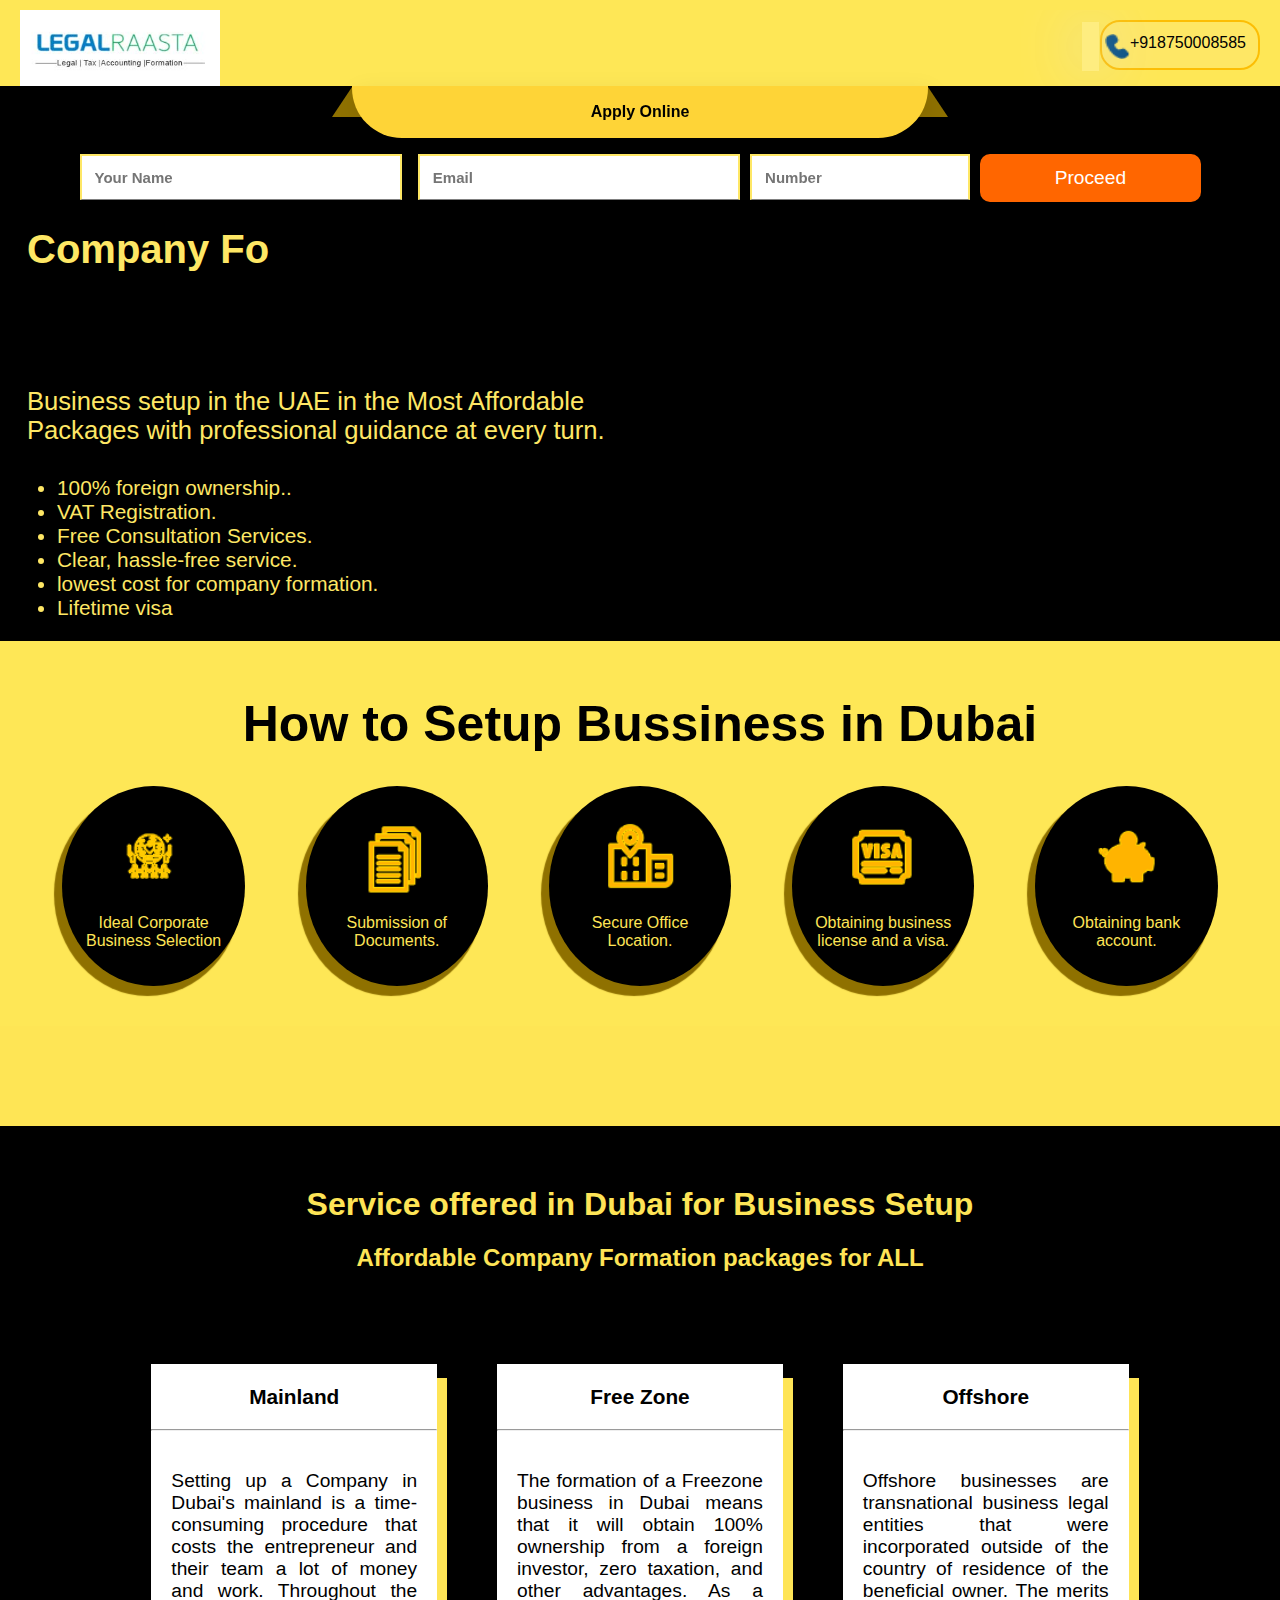
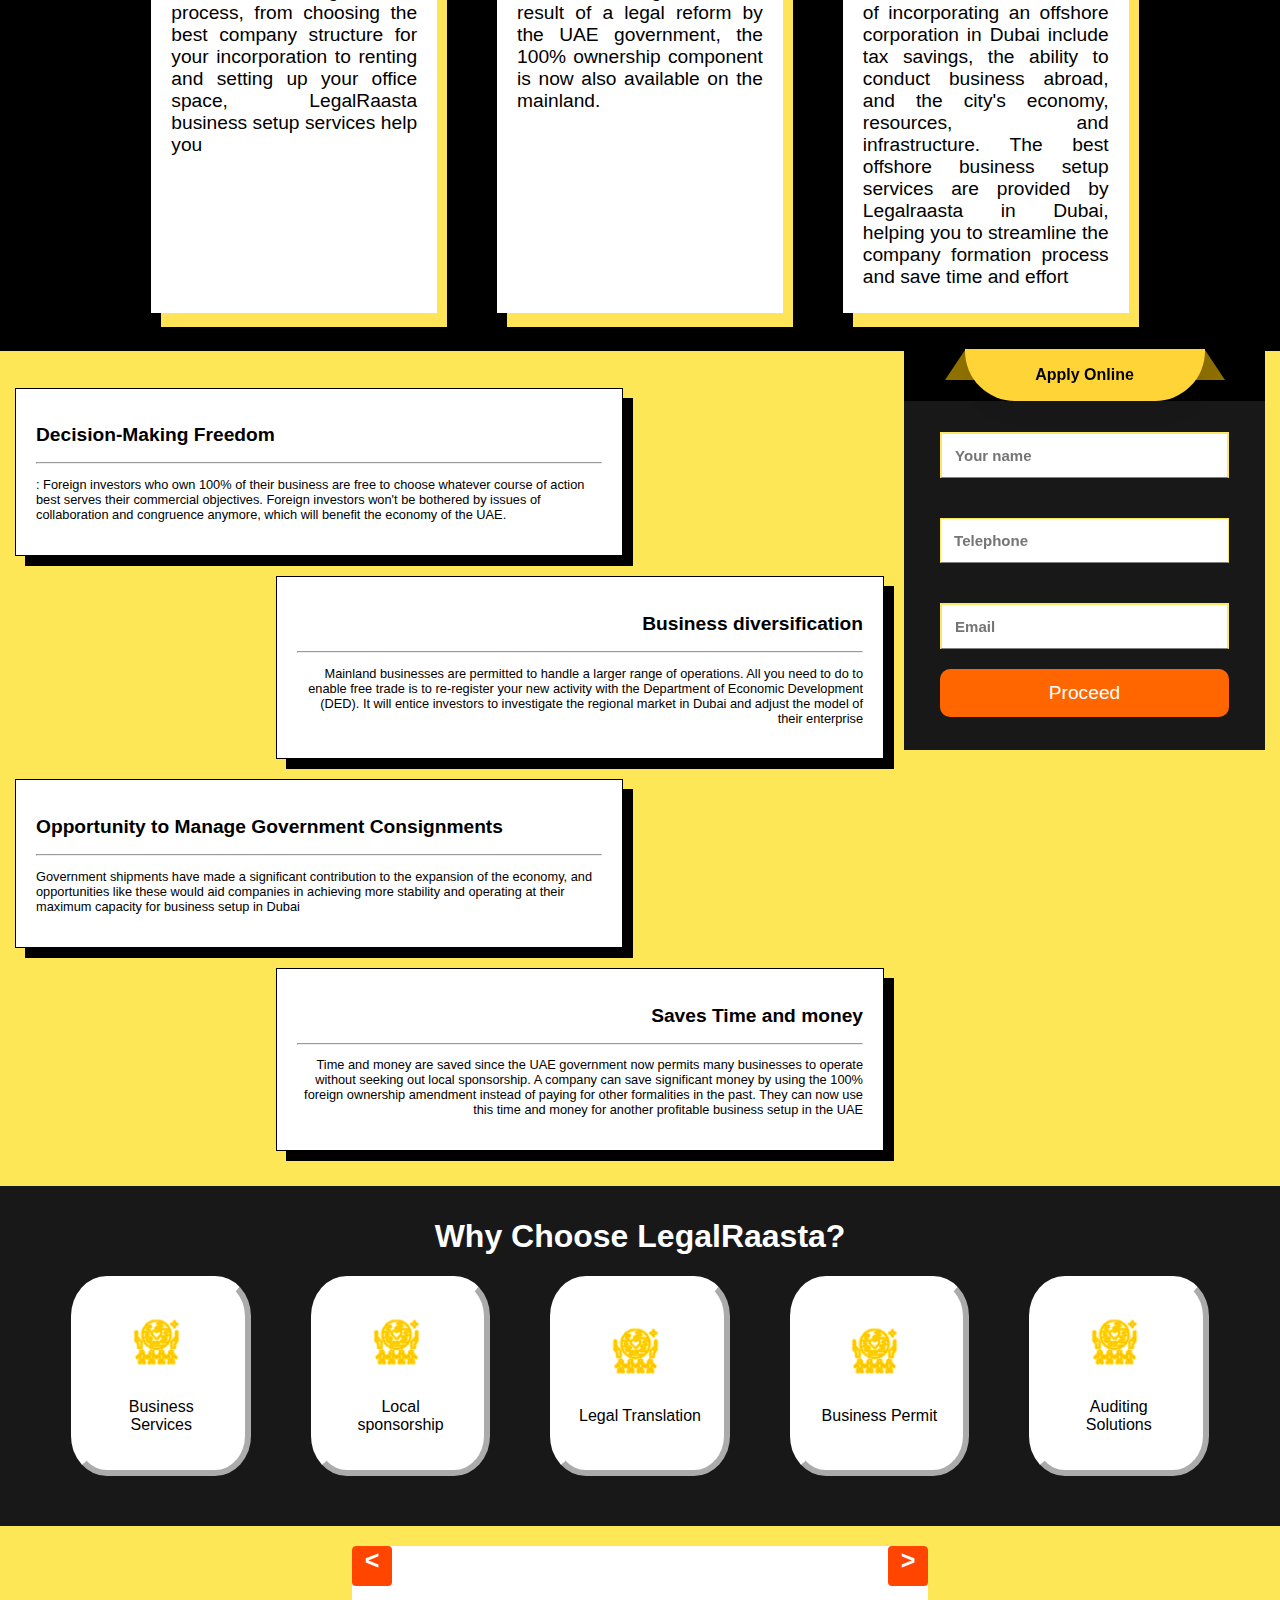
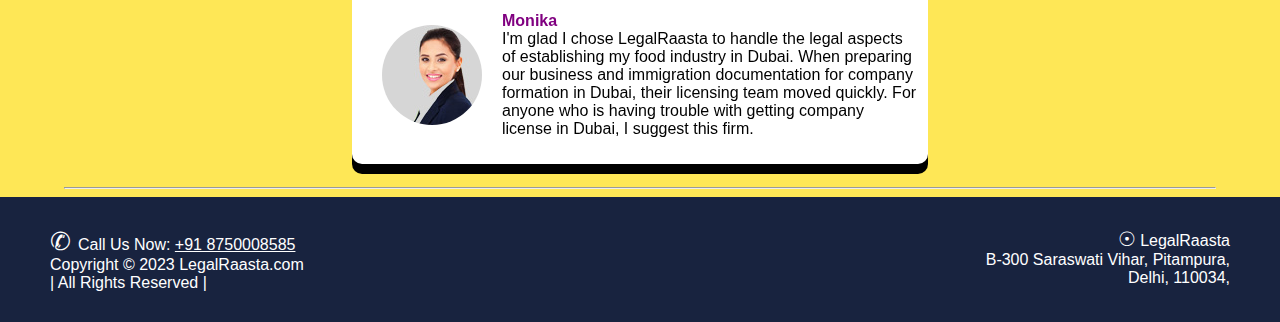
==== commit fc00f2e9: "form top change" ====
--- a/index.html
+++ b/index.html
@@ -41,7 +41,7 @@
                     <div class="form_styl_two"><input type="email" name="email" id="email" placeholder="Email"></div>
                 </div>
 
-                <div class="form_styl_three"> <input type="number" name="number" id="number" placeholder="Number"></div>
+                <div class="form_styl_three"> <input type="tel" name="number" id="number" placeholder="Number"></div>
                 <div class="frm_btn"><button> Proceed</button></div>
             </div>
 
--- a/stop.css
+++ b/stop.css
@@ -1,109 +1,701 @@
 * {
-  box-sizing: border-box;
-}
-:root {
-  --full-width:100%;  
-}
-*::after{
-  box-sizing: border-box;
-}
-html {
-  scroll-behavior: smooth;
-}
-body {
-  margin: 0;
-  font-family: 'Segoe UI', Tahoma, Geneva, Verdana, sans-serif;
+    box-sizing: border-box;
+  }
+  :root {
+    --full-width:100%;  
+  }
+  *::after{
+    box-sizing: border-box;
+  }
+  html {
+    scroll-behavior: smooth;
+  }
+  body {
+    margin: 0;
+    font-family: 'Segoe UI', Tahoma, Geneva, Verdana, sans-serif;
+    background: #fee756;
+    
+  }
+  .topnav {
+    overflow: hidden;
+    padding-left: 20px;
+    background: #fee756;
+    padding-right: 20px;
+    margin-top: 10px;
+  }
+  .topnav img {
+    float: left;
+  }
+  
+  .topnav .navchip {
+    float: right;
+    margin-top: 10px;
+    width: 160px;
+    height: 50px;
+    background: #fee765;
+    padding: 12px 12px 12px 0px;
+    border-radius: 20px;
+    position: relative;
+    border: 2px solid rgb(252, 190, 4);
+    ;
+  }
+  .topnav a {
+    float: right;
+    display: block;
+    color: black;
+    text-align: center;
+    text-decoration: none;
+    font-size: 16px;    
+  }
+  .navchip::after{
+    position: absolute;
+    content: "";
+    width: 17px;
+    height: 107%;
+    background: rgb(255 255 255 / 25%);
+    animation: infi 1s.6s ease-out infinite;
+    top: 0;
+    left: -20px;
+    animation-delay: 3s;
+    -webkit-box-shadow: 0px 0px 58px 0px rgb(219 219 219);
+    -moz-box-shadow: 0px 0px 58px 0px rgba(219, 219, 219, 1);
+    box-shadow: 0px 0px 58px 0px rgb(219 219 219);
+  }
+
+
+  .form_styl {
+    display: flex; 
+    column-gap: 16px; 
+    width:90% !important;
+  }
+  
+  .form_styl_one {
+    width: 50%;
+  }
+  .form_styl_two {
+    width: 50%; 
+  }
+  .form_styl_three {
+    width:30%;
+  }
+  .frm_btn {
+    width:18%;
+  }
+
+
+  @keyframes infi {
+    from {left: -20px;}
+  to {left:150px; }
+  }
+
+  #demo {
+    height: 150px;
+}
+  .ullist {
+    color: #fee765;
+}
+
+.ullist>li {
+    list-style-type: disc;
+    font-size: 1.3rem;
+}
+
+  #phone{
+    width:25px;
+    height: 25px;
+  }
+
+  /* Testimonial */
+  .testimonial {
+    width: 90%;
+    margin: auto;
+    height: fit-content;
+
+}
+
+.care {
+    width: 100%;
+    display: flex;
+    justify-content: center;
+    position: relative;
+    margin-top: 20px;
+    gap: 2%
+}
+
+.carousel {
+    position: relative;
+    width: 50%
+}
+
+.carousel-inner {
+    display: flex;
+    overflow-x: scroll;
+    border-radius: 4px;
+    scroll-behavior: smooth;
+    scroll-snap-type: x mandatory;
+}
+
+.carousel-inner::-webkit-scrollbar {
+    display: none;
+}
+
+.testitem {
+    width: 60%;
+    border-radius: 10px;
+    border: 1px;
+    display: flex;
+    flex-direction: column;
+    justify-content: center;
+    background-color: #fff;
+    margin-bottom: 15px;
+    box-shadow: 0px 10px 0px 0px black;
+    position: relative;
+    flex: 0 0 100%;
+    width: 100%;
+}
+
+.content {
+    display: flex;
+    flex-direction: row;
+    padding: 10px;
+}
+
+.content>img {
+    border-radius: 50%;
+    width: 60%;
+    margin: auto;
+    margin-right: 20px;
+    margin-left: 20px;
+    display: block;
+}
+
+.carousel__slide {
+    display: flex;
+    width: 100%;
+    justify-content: space-between;
+}
+
+.carousel__next,
+.carousel__prev {
+    text-decoration: none;
+    color: black;
+    border-radius: 4px;
+    width: 40px;
+    height: 40px;
+    text-align: center;
+    font-size: 25px;
+    font-weight: 800;
+    color: #fff;
+    background-color: orangered;
+}
+
+
+  /* @media screen and (max-width: 600px) {} */
+  .container-fluid{
+    width: 100%;
+    padding: 5px;
+    margin-left: auto;
+    position: relative;
+    top:0px;
+    right: 0px;
+    margin-right: auto;
+    background-color: black;
+    height: fit-content;
+  }
+  .container-fluid::after{
+    position: absolute;
+    content: "";
+    width: 454px;
+    height: var(--full-width);
+    background: url(img.jpg) 0 no-repeat;
+    background-size: cover;
+    right: 0px;
+    top: 0px;
+  }
+  
+  .container-fluid .row{
+    --bs-gutter-x: 1.5rem;
+    --bs-gutter-y: 0;
+    display: flex;
+    flex-wrap: wrap;
+    margin-top: calc(var(--bs-gutter-y) * -1);
+  }
+  .container-fluid .row>*{
+    max-width: 100%;
+    padding-right: calc(var(--bs-gutter-x) * .5);
+    padding-left: calc(var(--bs-gutter-x) * .5);
+}
+
+ .container-fluid .container{
+    padding: 10px;
+ }
+ #head h3{
+    font-size:2.5rem;
+    font-weight: 800;
+    margin-bottom: 0px;
+    margin-top: 2px;
+    color: #fee765;
+ }
+ #head h3:nth-child(1){
+  color: #fee765;
+ }
+ #head h6{
+    font-size: 2vw;
+    font-weight: 400;
+    margin-bottom: 5px;
+    margin-top: 10px;
+    color: #fee765;
+ }
+ #head p{
+    margin-bottom:10px;
+    margin-top: 8px;
+    font-size: 2vw;
+    font-weight: 500;
+ }
+ .name>h3{
+    margin-top: 5px;
+ }
+ .email>h3 , .number>h3{
+    margin-top: 30px;
+    margin-bottom: 20px;
+ }
+ #name ,#email ,  #number {
+    padding:13px;
+    width: 100%;
+    font-weight: 600;
+    font-size: 15px;
+    border:2px solid #fee765;
+    border-bottom: 1px solid grey;
+     }
+ .form{
+    background-color: #fff;
+    border-radius: 15px;
+    border-top: 10px solid #034d82;
+    height: max-content;
+ }
+ .headline h2{
+    font-size: 20px;
+    position: relative;
+    top: -8px;
+    margin: 0px;
+    padding:4px 3px;
+    text-align: center;
+ }
+ .formcontent{
+    margin: 0px;
+    padding: 15px 0px;
+   
+ }
+ .headline{
+    background-color: #034d82;
+    color: #fff;
+ }
+ button {
+    padding: 13px;
+    font-size: larger;
+    color: white;
+    border:none;
+    border-radius: 10px;
+    background-color:#ff6600;
+    width: 100%;
+  
+  }
+  .container2 {
+    margin-top: 20px;
+    width: 100%;
+    background-color: black;
+    height: 100px;
+    display: flex;
+    position: relative;
+    align-items: center;
+    justify-content: center;
+    flex-direction: column;
+}
+.container_two {
+  position: sticky;
+  z-index: 1;
+  top: 20px;
+  padding: 50px;
+}
+.rib-txt {
+  background-color: black;
+  z-index: -1;
+}
+.container3{
+  margin-top: 20px;
+  width: 100%;
   background: #fee756;
-  
-}
-.topnav {
-  overflow: hidden;
-  padding-left: 20px;
-  background: #fee756;
-  padding-right: 20px;
+  height: fit-content;
+  display: flex;
+  align-items: center;
+  justify-content: center;
+  flex-direction: column;
+}
+.container3 h1{
+  font-size: 50px;
+  text-align: center;
+  font-weight: bold;
+}
+.rib-txt {
+    position: absolute;
+    top: -24px;
+    width: 100%;
+}
+
+.rib-txt>p::before {
+    content: "";
+    display: block;
+    width: 0;
+    height: 0;
+    border-left: 20px solid transparent;
+    border-right: 20px solid transparent;
+    border-bottom: 30px solid #8f7100;
+    position: absolute;
+    z-index: -1;
+    top: 1px;
+    right: -20px;
+}
+
+.rib-txt>p {
+    background: #fed437;
+    box-shadow: 4px 6px 25px rgb(0 0 0 / 8%);
+    border-radius: 0 0 50px 50px;
+    width: 45vw;
+    height: 52px;
+    display: flex;
+    align-items: center;
+    justify-content: center;
+    margin: auto;
+    font-weight: 700;
+    position: relative;
+}
+
+.rib-txt>p::after {
+    left: -20px;
+    content: "";
+    display: block;
+    width: 0;
+    height: 0;
+    border-left: 20px solid transparent;
+    border-right: 20px solid transparent;
+    border-bottom: 30px solid #8f7100;
+    position: absolute;
+    z-index: -1;
+    top: 1px;
+}
+
+.form-container {
+    width: 95%;
+    padding: 0px;
+    margin: auto;
+    margin-top: 35px;
+    background-color: black;
+}
+.formi {
+    display: flex;
+    flex-direction: row;
+    column-gap: 10px;
+}
+.formi>div {
+    width: 30%
+}
+
+.formi>div:nth-child(4) {
+    width: 20vw;
+}
+
+/* Footer Style Start */
+.container-fluid2 {
+  width: 100%;
+  padding: 0px 15px;
+  margin-right: auto;
+  margin-left: auto;
+}
+
+.bg-blue {
+  background: #18233f;
+  color: #fff;
+}
+
+.container1 {
+  width: 100%;
+  padding-right: 15px;
+  padding-left: 15px;
+  margin-right: auto;
+  margin-left: auto;
+}
+
+footer .row {
+  display: flex;
+  flex-wrap: wrap;
+}
+
+footer .col-md-6 {
+  flex: 0 0 50%;
+  max-width: 50%;
+}
+
+footer .info {
+  margin: 30px 0;
+}
+
+.info p {
+  font-size: 1em;
+  margin: 20px
+}
+
+.info .address {
+  text-align: right;
+}
+/* Footer Style End */
+
+/* Yellow gap between business setup in dubai and services offered in dubai */
+.gap {
+  background-color: #fee556c2;
+  width: 100%;
+  height: 100px;
+}
+/* Yellow gap between business setup in dubai and services offered in dubai */
+
+
+/* Media query min-width: 950px*/
+@media screen and (min-width: 950px){
+/* How to start company in dubai */
+.heading{
+  margin: auto;
+}
+.col {
+  width: 95%;
+  margin: auto;
+  display: flex;
+  flex-direction: row;
+  justify-content: center;
+  flex-wrap: wrap;
+  column-gap: 5%;
+
+}
+
+.card {
+  width: 15%;
+  height: 200px;
+  color: #fee456;
+  background-color: black;
+  text-align: center;
+  border-radius: 20%;
+  border-radius: 50%;
+  display: flex;
+  justify-content: center;
+  flex-direction: column;
+  padding: 20px;
+  margin-bottom: 40px;
+  box-shadow: -6px 8px 1px 2px #8f7100;
+}
+
+.card>img {
+  display: block;
+  margin: auto;
   margin-top: 10px;
-}
-.topnav img {
+  width: 80px;
+  height: 80px;
+}
+
+
+
+/* Why choose us */
+.chooseus {
+  width: 100%;
+  margin: auto;
+  padding: 10px;
+  background-color: #181818;
+}
+
+.chooseus>h1 {
+  text-align: center;
+  color: white;
+}
+
+.chooselist {
+  width: 95%;
+  margin: auto;
+  display: flex;
+  flex-direction: row;
+  justify-content: center;
+  column-gap: 5%;
+}
+
+.chooseitems {
+  width: 15%;
+  height: 200px;
+  color: black;
+  background-color: white;
+  text-align: center;
+  border: 6px outset white;
+  border-radius: 20%;
+  display: flex;
+  justify-content: center;
+  flex-direction: column;
+  padding: 20px;
+  transition: 1.3s cubic-bezier(0.075, 0.82, 0.165, 1);
+  margin-bottom: 40px;
+}
+
+.chooseitems:hover {
+  transform: scale(1.13);
+}
+
+.chooseitems>img {
+  align-self: center;
+  width: 80px;
+  height: 80px;
+}
+
+/* Service offered for dubai business setup */
+.service {
+  width: 100%;
+  margin: auto;
+  padding: 3%;
+  background-color: black;
+  height: fit-content;
+}
+
+.header {
+  width: 100%;
+  text-align: center;
+}
+
+.header>h1 {
+  color: #fee456;
+}
+
+.main {
+  width: 95%;
+  margin: auto;
+}
+
+.service-main {
+  width: 100%;
+  display: flex;
+  justify-content: center;
+  flex-wrap: wrap;
+  column-gap: 60px;
+}
+
+.main-head>h2 {
+  text-align: center;
+  color: #fee456;
+  margin-bottom: 8%;
+
+}
+
+.bannerPost {
+  width: 25%;
+  color: black;
+  background-color: #fff;
+  box-shadow: 10px 14px 0px 0px #fee456;
+}
+
+.bannerPost>h3 {
+  text-align: center;
+  font-size: 1.3rem;
+}
+
+.bannerPost>p {
+  font-size: 1.2rem;
+  padding: 20px 20px 5px 20px;
+  text-align: justify;
+}
+
+/* Floating Form */
+.benefit {
+  width: 100%;
+  padding: 5px;
+  /* background-color: white; */
+}
+
+#main {
+  width: 100%;
+  display: flex;
+  flex-direction: row;
+}
+
+#main .column1 {
+  width: 70%;
+  padding: 10px;
+  margin: 0px;
+}
+
+#main .column2 {
+  width: 30%;
+  padding: 10px;
+  margin: 0px;
+  margin-top: 13px;
+  position: relative;
+}
+
+.item {
+  background-color: white;
+  ;
+  font-size: 0.8rem;
+  width: 70%;
+  border: 1px solid black;
+  box-shadow: 10px 10px 0px 0px black;
+  ;
+  margin-bottom: 20px;
+  padding: 20px;
+}
+
+.item:nth-child(1) {
   float: left;
-}
-
-.topnav .navchip {
+  text-align: left;
+}
+
+.item:nth-child(3) {
+  float: left;
+  text-align: left;
+}
+
+.item:nth-child(2) {
   float: right;
-  margin-top: 10px;
-  width: 160px;
-  height: 50px;
-  background: #fee765;
-  padding: 12px 12px 12px 0px;
-  border-radius: 20px;
-  position: relative;
-  border: 2px solid rgb(252, 190, 4);
-  ;
-}
-.topnav a {
+  text-align: right;
+}
+
+.item:nth-child(4) {
   float: right;
-  display: block;
-  color: black;
-  text-align: center;
-  text-decoration: none;
-  font-size: 16px;    
-}
-.navchip::after{
-  position: absolute;
-  content: "";
-  width: 17px;
-  height: 107%;
-  background: rgb(255 255 255 / 25%);
-  animation: infi 1s.6s ease-out infinite;
-  top: 0;
-  left: -20px;
-  animation-delay: 3s;
-  -webkit-box-shadow: 0px 0px 58px 0px rgb(219 219 219);
-  -moz-box-shadow: 0px 0px 58px 0px rgba(219, 219, 219, 1);
-  box-shadow: 0px 0px 58px 0px rgb(219 219 219);
-}
-
-
-.form_styl {
-  display: flex; 
-  column-gap: 16px; 
-  width:90% !important;
-}
-
-.form_styl_one {
-  width: 50%;
-}
-.form_styl_two {
-  width: 50%; 
-}
-.form_styl_three {
-  width:30%;
-}
-.frm_btn {
-  width:18%;
-}
-
-
-@keyframes infi {
-  from {left: -20px;}
-to {left:150px; }
-}
-
-#demo {
-  height: 150px;
-}
-.ullist {
-  color: #fee765;
-}
-
-.ullist>li {
-  list-style-type: disc;
-  font-size: 1.3rem;
-}
-
-#phone{
-  width:25px;
-  height: 25px;
-}
+  text-align: right;
+}
+
+.formcontent {
+  background-color: #181818;
+  position: sticky;
+  top: 10rem;
+}
+
+.struct {
+  padding: 5% 10%;
+}
+
+.tp {
+  top: -30px
+}
+
+.tp>p {
+  width: 15rem;
+}
+
+.struct>input {
+  margin-bottom: 20px;
+  margin-top: 20px;
+}
+
+#tel {
+  width: 100%;
+  padding: 13px;
+  border: 1px solid #fee456;
+  font-weight: 600;
+  font-size: 15px;
+  border-bottom: 1px solid grey;
+}
+
 
 /* Testimonial */
 .testimonial {
@@ -190,19 +782,153 @@
 }
 
 
-/* @media screen and (max-width: 600px) {} */
-.container-fluid{
-  width: 100%;
-  padding: 5px;
-  margin-left: auto;
-  position: relative;
-  top:0px;
-  right: 0px;
-  margin-right: auto;
+}
+
+
+  /* Medium devices (landscape tablets, 768px and up) */
+@media only screen and (max-width: 768px) {
+
+}
+
+/* Large devices (laptops/desktops, 992px and up) */
+@media only screen and (min-width: 992px) {
+ 
+    #header .column1{
+    flex: 0 0 auto;
+        width:50%
+    }
+    #header .column2{
+    flex: 0 0 auto;
+      width:45%;
+     
+  
+        padding: 10px;
+       
+    }
+    .form{
+        width: 320px;
+        margin: auto;
+    }
+  }
+
+/* Extra large devices (large laptops and desktops, 1200px and up) */
+/* @media only screen and (min-width: 1200px) {} */
+
+
+
+
+/* Media query max-width: 600px*/
+@media screen and (max-width: 600px){
+  /* how to setup company in dubai */
+.heading{
+  margin: auto;
+}
+.col {
+  width: 95%;
+  margin: auto;
+  display: flex;
+  flex-direction: row;
+  justify-content: center;
+  flex-wrap: wrap;
+  column-gap: 5%;
+
+}
+
+.card {
+  width: 50%;
+  height: 200px;
+  color: #fee456;
   background-color: black;
-  height: fit-content;
-}
+  text-align: center;
+  border-radius: 20%;
+  border-radius: 50%;
+  display: flex;
+  justify-content: center;
+  flex-direction: column;
+  padding: 20px;
+  margin-bottom: 40px;
+  box-shadow: -6px 8px 1px 2px #8f7100;
+}
+
+.card>img {
+  display: block;
+  margin: auto;
+  margin-top: 10px;
+  width: 80px;
+  height: 80px;
+}
+
+/* why choose us */
+.chooseus {
+  width: 100%;
+  margin: auto;
+  padding: 10px;
+  background-color: #181818;
+}
+
+.chooseus>h1 {
+  text-align: center;
+  color: white;
+}
+
+.chooselist {
+  width: 95%;
+  margin: auto;
+  display: flex;
+  flex-direction: row;    
+  justify-content: center;
+  flex-wrap: wrap;
+  column-gap: 5%;
+}
+
+.chooseitems {
+  width: 50%;
+  height: 200px;
+  color: black;
+  background-color: white;
+  text-align: center;
+  border: 6px outset white;
+  border-radius: 20%;
+  display: flex;
+  justify-content: center;
+  flex-direction: column;
+
+  padding: 20px;
+  transition: 1.3s cubic-bezier(0.075, 0.82, 0.165, 1);
+  margin-bottom: 40px;
+}
+
+.chooseitems:hover {
+  transform: scale(1.13);
+}
+
+.chooseitems>img {
+  align-self: center;
+  width: 80px;
+  height: 80px;
+}
+}
+
+
+
+
+
+@media screen and(max-width:1100) {}
+
+
+
+
+/* Media query max-width: 950px*/
+@media screen and (max-width: 950px){
+  /* Testimonial */
+  .carousel {
+    position: relative;
+    width: 95%;
+}
+
+  /* Main image */
 .container-fluid::after{
+  display: none;
   position: absolute;
   content: "";
   width: 454px;
@@ -212,1301 +938,575 @@
   right: 0px;
   top: 0px;
 }
-
-.container-fluid .row{
-  --bs-gutter-x: 1.5rem;
-  --bs-gutter-y: 0;
-  display: flex;
-  flex-wrap: wrap;
-  margin-top: calc(var(--bs-gutter-y) * -1);
-}
-.container-fluid .row>*{
-  max-width: 100%;
-  padding-right: calc(var(--bs-gutter-x) * .5);
-  padding-left: calc(var(--bs-gutter-x) * .5);
-}
-
-.container-fluid .container{
-  padding: 10px;
-}
-#head h3{
-  font-size:2.5rem;
-  font-weight: 800;
-  margin-bottom: 0px;
-  margin-top: 2px;
-  color: #fee765;
-}
-#head h3:nth-child(1){
-color: #fee765;
+#demo {
+  text-align: center;
+  font-size: 5rem;
+  height: 150px;
 }
 #head h6{
-  font-size: 2vw;
+  text-align: center;
+  font-size: 1.5rem;
   font-weight: 400;
   margin-bottom: 5px;
   margin-top: 10px;
+  width: 100%;
   color: #fee765;
 }
-#head p{
-  margin-bottom:10px;
-  margin-top: 8px;
-  font-size: 2vw;
-  font-weight: 500;
-}
-.name>h3{
-  margin-top: 5px;
-}
-.email>h3 , .number>h3{
-  margin-top: 30px;
+.ullist {
+  text-align: center;
+  color: #fee765;
+}
+
+.ullist>li {
+  list-style-type: none;
+  text-align: center;
+  font-size: 1.3rem;
+}
+
+  /* How to open a company in dubai */
+.heading{
+  margin: auto;
+}
+.col {
+  width: 95%;
+  margin: auto;
+  display: flex;
+  flex-direction: row;
+  justify-content: center;
+  flex-wrap: wrap;
+  column-gap: 5%;
+
+}
+
+.card {
+  width: 25%;
+  height: 200px;
+  color: #fee456;
+  background-color: black;
+  text-align: center;
+  border-radius: 20%;
+  border-radius: 50%;
+  display: flex;
+  justify-content: center;
+  flex-direction: column;
+  padding: 20px;
+  margin-bottom: 40px;
+  box-shadow: -6px 8px 1px 2px #8f7100;
+}
+
+.card>img {
+  display: block;
+  margin: auto;
+  margin-top: 10px;
+  width: 80px;
+  height: 80px;
+}
+
+/* Why choose us */
+.chooseus {
+  width: 100%;
+  margin: auto;
+  padding: 10px;
+  background-color: #181818;
+}
+
+.chooseus>h1 {
+  text-align: center;
+  color: white;
+}
+
+.chooselist {
+  width: 95%;
+  margin: auto;
+  display: flex;
+  flex-direction: row;    
+  justify-content: center;
+  flex-wrap: wrap;
+  column-gap: 5%;
+}
+
+.chooseitems {
+  width: 25%;
+  height: 200px;
+  color: black;
+  background-color: white;
+  text-align: center;
+  border: 6px outset white;
+  border-radius: 20%;
+  display: flex;
+  justify-content: center;
+  flex-direction: column;
+
+  padding: 20px;
+  transition: 1.3s cubic-bezier(0.075, 0.82, 0.165, 1);
+  margin-bottom: 40px;
+}
+
+.chooseitems:hover {
+  transform: scale(1.13);
+}
+
+.chooseitems>img {
+  align-self: center;
+  width: 80px;
+  height: 80px;
+}
+
+
+/* Service offered for dubai business setup */
+.service {
+  width: 100%;
+  margin: auto;
+  padding: 3%;
+  background-color: black;
+  height: fit-content;
+}
+
+.header {
+  width: 100%;
+  text-align: center;
+}
+
+.header>h1 {
+  color: #fee456;
+}
+
+.main {
+  width: 95%;
+  margin: auto;
+}
+
+.service-main {
+  width: 100%;
+  display: flex;
+  justify-content: center;
+  flex-wrap: wrap;
+  column-gap: 60px;
+}
+
+.main-head>h2 {
+  text-align: center;
+  color: #fee456;
+  margin-bottom: 8%;
+
+}
+
+.bannerPost {
+  width: 70%;
+  margin: 2rem;
+  color: black;
+  background-color: #fff;
+  box-shadow: 10px 14px 0px 0px #fee456;
+}
+
+.bannerPost>h3 {
+  text-align: center;
+  font-size: 1.3rem;
+}
+
+.bannerPost>p {
+  font-size: 1.2rem;
+  padding: 20px 20px 5px 20px;
+  text-align: justify;
+}
+
+
+/* Floating Form */
+.benefit {
+  width: 100%;
+  padding: 5px;
+  /* background-color: white; */
+}
+
+#main {
+  width: 100%;
+  display: flex;
+  flex-direction: row;
+}
+
+#main .column1 {
+  /* width: 70%; */
+  padding: 10px;
+  margin: 2rem;
+}
+
+#main .column2 {
+  width: 30%;
+  padding: 10px;
+  margin: 0px;
+  margin-top: 13px;
+  position: relative;
+}
+
+.item {
+  background-color: white;
+  ;
+  font-size: 0.8rem;
+  width: 70%;
+  border: 1px solid black;
+  box-shadow: 10px 10px 0px 0px black;
+  ;
   margin-bottom: 20px;
-}
-#name ,#email ,  #number {
-  padding:13px;
-  width: 100%;
+  padding: 20px;
+}
+
+.item:nth-child(1) {
+  float: left;
+  text-align: center;
+  width: 100%;
+}
+
+.item:nth-child(3) {
+  float: left;
+  text-align: center;
+  width: 100%;
+}
+
+.item:nth-child(2) {
+  float: right;
+  text-align: center;
+  width: 100%;
+}
+
+.item:nth-child(4) {
+  float: right;
+  text-align: center;
+  width: 100%;
+}
+
+.formcontent {
+  display: none;
+  background-color: #181818;
+  position: sticky;
+  top: 10rem;
+}
+
+.struct {
+  padding: 5% 10%;
+}
+
+.tp {
+  top: -30px
+}
+
+.tp>p {
+  width: 15rem;
+}
+
+.struct>input {
+  margin-bottom: 20px;
+  margin-top: 20px;
+}
+
+#tel {
+  width: 100%;
+  padding: 13px;
+  border: 1px solid #fee456;
   font-weight: 600;
   font-size: 15px;
-  border:2px solid #fee765;
   border-bottom: 1px solid grey;
-   }
-.form{
-  background-color: #fff;
-  border-radius: 15px;
-  border-top: 10px solid #034d82;
-  height: max-content;
-}
-.headline h2{
-  font-size: 20px;
-  position: relative;
-  top: -8px;
-  margin: 0px;
-  padding:4px 3px;
-  text-align: center;
-}
-.formcontent{
-  margin: 0px;
-  padding: 15px 0px;
- 
-}
-.headline{
-  background-color: #034d82;
-  color: #fff;
-}
-button {
-  padding: 13px;
-  font-size: larger;
-  color: white;
-  border:none;
-  border-radius: 10px;
-  background-color:#ff6600;
-  width: 100%;
-
-}
-.container2 {
-  margin-top: 20px;
-  width: 100%;
+}
+
+
+}
+
+
+
+/* Media query max-width: 700px*/
+@media screen and (max-width: 700px){
+  /* how to setup company in dubai */
+.heading{
+  margin: auto;
+}
+.col {
+  width: 95%;
+  margin: auto;
+  display: flex;
+  flex-direction: row;
+  justify-content: center;
+  flex-wrap: wrap;
+  column-gap: 5%;
+
+}
+
+.card {
+  width: 45%;
+  height: 200px;
+  color: #fee456;
   background-color: black;
-  height: 100px;
-  display: flex;
-  position: relative;
-  align-items: center;
+  text-align: center;
+  border-radius: 20%;
+  border-radius: 15%;
+  display: flex;
   justify-content: center;
   flex-direction: column;
-}
-.container_two {
-position: sticky;
-z-index: 1;
-top: 20px;
-padding: 50px;
-}
-.rib-txt {
-background-color: black;
-z-index: -1;
-}
-.container3{
-margin-top: 20px;
-width: 100%;
-background: #fee756;
-height: fit-content;
-display: flex;
-align-items: center;
-justify-content: center;
-flex-direction: column;
-}
-.container3 h1{
-font-size: 50px;
-text-align: center;
-font-weight: bold;
-}
-.rib-txt {
-  position: absolute;
-  top: -24px;
-  width: 100%;
-}
-
-.rib-txt>p::before {
-  content: "";
+  padding: 20px;
+  margin-bottom: 40px;
+  box-shadow: -6px 8px 1px 2px #8f7100;
+}
+
+.card>img {
   display: block;
-  width: 0;
-  height: 0;
-  border-left: 20px solid transparent;
-  border-right: 20px solid transparent;
-  border-bottom: 30px solid #8f7100;
-  position: absolute;
-  z-index: -1;
-  top: 1px;
-  right: -20px;
-}
-
-.rib-txt>p {
-  background: #fed437;
-  box-shadow: 4px 6px 25px rgb(0 0 0 / 8%);
-  border-radius: 0 0 50px 50px;
-  width: 45vw;
-  height: 52px;
-  display: flex;
-  align-items: center;
-  justify-content: center;
-  margin: auto;
-  font-weight: 700;
-  position: relative;
-}
-
-.rib-txt>p::after {
-  left: -20px;
-  content: "";
-  display: block;
-  width: 0;
-  height: 0;
-  border-left: 20px solid transparent;
-  border-right: 20px solid transparent;
-  border-bottom: 30px solid #8f7100;
-  position: absolute;
-  z-index: -1;
-  top: 1px;
-}
-
-.form-container {
-  width: 95%;
-  padding: 0px;
-  margin: auto;
-  margin-top: 35px;
-  background-color: black;
-}
-.formi {
-  display: flex;
-  flex-direction: row;
-  column-gap: 10px;
-}
-.formi>div {
-  width: 30%
-}
-
-.formi>div:nth-child(4) {
-  width: 20vw;
-}
-
-/* Footer Style Start */
-.container-fluid2 {
-width: 100%;
-padding: 0px 15px;
-margin-right: auto;
-margin-left: auto;
-}
-
-.bg-blue {
-background: #18233f;
-color: #fff;
-}
-
-.container1 {
-width: 100%;
-padding-right: 15px;
-padding-left: 15px;
-margin-right: auto;
-margin-left: auto;
-}
-
-footer .row {
-display: flex;
-flex-wrap: wrap;
-}
-
-footer .col-md-6 {
-flex: 0 0 50%;
-max-width: 50%;
-}
-
-footer .info {
-margin: 30px 0;
-}
-
-.info p {
-font-size: 1em;
-margin: 20px
-}
-
-.info .address {
-text-align: right;
-}
-/* Footer Style End */
-
-/* Yellow gap between business setup in dubai and services offered in dubai */
-.gap {
-background-color: #fee556c2;
-width: 100%;
-height: 100px;
-}
-/* Yellow gap between business setup in dubai and services offered in dubai */
-
-
-/* Media query min-width: 950px*/
-@media screen and (min-width: 950px){
-/* How to start company in dubai */
-.heading{
-margin: auto;
-}
-.col {
-width: 95%;
-margin: auto;
-display: flex;
-flex-direction: row;
-justify-content: center;
-flex-wrap: wrap;
-column-gap: 5%;
-
-}
-
-.card {
-width: 15%;
-height: 200px;
-color: #fee456;
-background-color: black;
-text-align: center;
-border-radius: 20%;
-border-radius: 50%;
-display: flex;
-justify-content: center;
-flex-direction: column;
-padding: 20px;
-margin-bottom: 40px;
-box-shadow: -6px 8px 1px 2px #8f7100;
-}
-
-.card>img {
-display: block;
-margin: auto;
-margin-top: 10px;
-width: 80px;
-height: 80px;
-}
-
-
+  margin: auto;
+  margin-top: 10px;
+  width: 80px;
+  height: 80px;
+}
 
 /* Why choose us */
 .chooseus {
-width: 100%;
-margin: auto;
-padding: 10px;
-background-color: #181818;
+  width: 100%;
+  margin: auto;
+  padding: 10px;
+  background-color: #181818;
 }
 
 .chooseus>h1 {
-text-align: center;
-color: white;
+  text-align: center;
+  color: white;
 }
 
 .chooselist {
-width: 95%;
-margin: auto;
-display: flex;
-flex-direction: row;
-justify-content: center;
-column-gap: 5%;
+  width: 95%;
+  margin: auto;
+  display: flex;
+  flex-direction: row;    
+  justify-content: center;
+  flex-wrap: wrap;
+  column-gap: 5%;
 }
 
 .chooseitems {
-width: 15%;
-height: 200px;
-color: black;
-background-color: white;
-text-align: center;
-border: 6px outset white;
-border-radius: 20%;
-display: flex;
-justify-content: center;
-flex-direction: column;
-padding: 20px;
-transition: 1.3s cubic-bezier(0.075, 0.82, 0.165, 1);
-margin-bottom: 40px;
+  width: 45%;
+  height: 200px;
+  color: black;
+  background-color: white;
+  text-align: center;
+  border: 6px outset white;
+  border-radius: 20%;
+  display: flex;
+  justify-content: center;
+  flex-direction: column;
+
+  padding: 20px;
+  transition: 1.3s cubic-bezier(0.075, 0.82, 0.165, 1);
+  margin-bottom: 40px;
 }
 
 .chooseitems:hover {
-transform: scale(1.13);
+  transform: scale(1.13);
 }
 
 .chooseitems>img {
-align-self: center;
-width: 80px;
-height: 80px;
-}
-
-/* Service offered for dubai business setup */
-.service {
-width: 100%;
-margin: auto;
-padding: 3%;
-background-color: black;
-height: fit-content;
-}
-
-.header {
-width: 100%;
-text-align: center;
-}
-
-.header>h1 {
-color: #fee456;
-}
-
-.main {
-width: 95%;
-margin: auto;
-}
-
-.service-main {
-width: 100%;
-display: flex;
-justify-content: center;
-flex-wrap: wrap;
-column-gap: 60px;
-}
-
-.main-head>h2 {
-text-align: center;
-color: #fee456;
-margin-bottom: 8%;
-
-}
-
-.bannerPost {
-width: 25%;
-color: black;
-background-color: #fff;
-box-shadow: 10px 14px 0px 0px #fee456;
-}
-
-.bannerPost>h3 {
-text-align: center;
-font-size: 1.3rem;
-}
-
-.bannerPost>p {
-font-size: 1.2rem;
-padding: 20px 20px 5px 20px;
-text-align: justify;
-}
-
-/* Floating Form */
-.benefit {
-width: 100%;
-padding: 5px;
-/* background-color: white; */
-}
-
-#main {
-width: 100%;
-display: flex;
-flex-direction: row;
-}
-
-#main .column1 {
-width: 70%;
-padding: 10px;
-margin: 0px;
-}
-
-#main .column2 {
-width: 30%;
-padding: 10px;
-margin: 0px;
-margin-top: 13px;
-position: relative;
-}
-
-.item {
-background-color: white;
-;
-font-size: 0.8rem;
-width: 70%;
-border: 1px solid black;
-box-shadow: 10px 10px 0px 0px black;
-;
-margin-bottom: 20px;
-padding: 20px;
-}
-
-.item:nth-child(1) {
-float: left;
-text-align: left;
-}
-
-.item:nth-child(3) {
-float: left;
-text-align: left;
-}
-
-.item:nth-child(2) {
-float: right;
-text-align: right;
-}
-
-.item:nth-child(4) {
-float: right;
-text-align: right;
-}
-
-.formcontent {
-background-color: #181818;
-position: sticky;
-top: 45px;
-}
-
-.struct {
-padding: 5% 10%;
-}
-
-.tp {
-top: -30px
-}
-
-.tp>p {
-width: 15rem;
-}
-
-.struct>input {
-margin-bottom: 20px;
-margin-top: 20px;
-}
-
-#tel {
-width: 100%;
-padding: 13px;
-border: 1px solid #fee456;
-font-weight: 600;
-font-size: 15px;
-border-bottom: 1px solid grey;
-}
-
-
-/* Testimonial */
-.testimonial {
-width: 90%;
-margin: auto;
-height: fit-content;
-
-}
-
-.care {
-width: 100%;
-display: flex;
-justify-content: center;
-position: relative;
-margin-top: 20px;
-gap: 2%
-}
-
-.carousel {
-position: relative;
-width: 50%
-}
-
-.carousel-inner {
-display: flex;
-overflow-x: scroll;
-border-radius: 4px;
-scroll-behavior: smooth;
-scroll-snap-type: x mandatory;
-}
-
-.carousel-inner::-webkit-scrollbar {
-display: none;
-}
-
-.testitem {
-width: 60%;
-border-radius: 10px;
-border: 1px;
-display: flex;
-flex-direction: column;
-justify-content: center;
-background-color: #fff;
-margin-bottom: 15px;
-box-shadow: 0px 10px 0px 0px black;
-position: relative;
-flex: 0 0 100%;
-width: 100%;
-}
-
-.content {
-display: flex;
-flex-direction: row;
-padding: 10px;
-}
-
-.content>img {
-border-radius: 50%;
-width: 60%;
-margin: auto;
-margin-right: 20px;
-margin-left: 20px;
-display: block;
-}
-
-.carousel__slide {
-display: flex;
-width: 100%;
-justify-content: space-between;
-}
-
-.carousel__next,
-.carousel__prev {
-text-decoration: none;
-color: black;
-border-radius: 4px;
-width: 40px;
-height: 40px;
-text-align: center;
-font-size: 25px;
-font-weight: 800;
-color: #fff;
-background-color: orangered;
-}
-
-
-}
-
-
-/* Medium devices (landscape tablets, 768px and up) */
-@media only screen and (max-width: 768px) {
-
-}
-
-/* Large devices (laptops/desktops, 992px and up) */
-@media only screen and (min-width: 992px) {
-
-  #header .column1{
-  flex: 0 0 auto;
-      width:50%
-  }
-  #header .column2{
-  flex: 0 0 auto;
-    width:45%;
-   
-
-      padding: 10px;
-     
-  }
-  .form{
-      width: 320px;
-      margin: auto;
-  }
-}
-
-/* Extra large devices (large laptops and desktops, 1200px and up) */
-/* @media only screen and (min-width: 1200px) {} */
-
-
+  align-self: center;
+  width: 80px;
+  height: 80px;
+}
+}
 
 
 /* Media query max-width: 600px*/
 @media screen and (max-width: 600px){
-/* how to setup company in dubai */
+  .container{
+    margin-bottom: 26px;
+  }
+  /* Top navbar */
+  .topnav {
+    background-color: white;
+    margin: 0px;
+    padding: 0%;
+  }
+
+  .topnav .navchip {
+    margin-bottom: 20px;
+    width: auto;
+  }
+
+  .topnav a {
+    padding: 2px 16px;
+    height: inherit;
+  }
+
+  .topnav img {
+    /* width: 100%; */
+    height: 100%;
+    margin: 0px;
+  }
+
+
+
+
+  .rib-txt>p::before {
+    content: none !important;
+}
+
+.rib-txt>p {
+    background: #fed437;
+    box-shadow: 4px 6px 25px rgb(0 0 0 / 8%);
+    border-radius: 0px;
+    width: 45vw;
+    height: 30px;
+    display: flex;
+    align-items: center;
+    justify-content: center;
+    margin: auto;
+    font-weight: 700;
+    position: relative;
+}
+
+.rib-txt>p::after {
+    content: none !important;
+}
+
+
+
+  /* Sticky form top */
+  .container2 {
+    margin-top: 10px;
+    width: 100%;
+    background-color: black;
+    height: 100px;
+    display: flex;
+    position: relative;
+    align-items: center;
+    justify-content: center;
+    flex-direction: column;
+}
+.container_two {
+  position: sticky;
+  z-index: 1;
+  top: 20px;
+  padding: 0rem;
+}
+.rib-txt {
+  background-color: black;
+  z-index: -1;
+}
+  .form-container {
+    width: 100%;
+    padding: 0px;
+    margin: auto;
+    margin-top: 6rem;
+    background-color: black;
+}
+  .formi {
+    display: flex;
+    flex-direction: column;
+    align-items: center;
+    row-gap: 5px;
+    padding-bottom: 1rem;
+}
+  .formi>div {
+    width: 90%;
+}
+
+.form_styl { 
+  display: flex; 
+  gap: 10px; 
+  justify-content: center;
+}
+
+.form_styl_one {
+  width: 50%;
+}
+.form_styl_two {
+  width: 50% ;
+}
+
+.formi>div:nth-child(4) {
+  width: 270vw;
+  margin-top: 2px;
+}
+.column1{
+  margin-top: 4rem;
+}
+  /* how to setup company in dubai */
 .heading{
-margin: auto;
+  margin: auto;
 }
 .col {
-width: 95%;
-margin: auto;
-display: flex;
-flex-direction: row;
-justify-content: center;
-flex-wrap: wrap;
-column-gap: 5%;
+  width: 95%;
+  margin: auto;
+  display: flex;
+  flex-direction: row;
+  justify-content: center;
+  flex-wrap: wrap;
+  column-gap: 5%;
 
 }
 
 .card {
-width: 50%;
-height: 200px;
-color: #fee456;
-background-color: black;
-text-align: center;
-border-radius: 20%;
-border-radius: 50%;
-display: flex;
-justify-content: center;
-flex-direction: column;
-padding: 20px;
-margin-bottom: 40px;
-box-shadow: -6px 8px 1px 2px #8f7100;
+  width: 50%;
+  height: 200px;
+  color: #fee456;
+  background-color: black;
+  text-align: center;
+  border-radius: 20%;
+  border-radius: 15%;
+  display: flex;
+  justify-content: center;
+  flex-direction: column;
+  padding: 20px;
+  margin-bottom: 30px;
+  box-shadow: -6px 8px 1px 2px #8f7100;
 }
 
 .card>img {
-display: block;
-margin: auto;
-margin-top: 10px;
-width: 80px;
-height: 80px;
+  display: block;
+  margin: auto;
+  margin-top: 10px;
+  width: 80px;
+  height: 80px;
 }
 
 /* why choose us */
 .chooseus {
-width: 100%;
-margin: auto;
-padding: 10px;
-background-color: #181818;
+  width: 100%;
+  margin: auto;
+  padding: 10px;
+  background-color: #181818;
 }
 
 .chooseus>h1 {
-text-align: center;
-color: white;
+  text-align: center;
+  color: white;
 }
 
 .chooselist {
-width: 95%;
-margin: auto;
-display: flex;
-flex-direction: row;    
-justify-content: center;
-flex-wrap: wrap;
-column-gap: 5%;
+  width: 95%;
+  margin: auto;
+  display: flex;
+  flex-direction: row;    
+  justify-content: center;
+  flex-wrap: wrap;
+  column-gap: 5%;
 }
 
 .chooseitems {
-width: 50%;
-height: 200px;
-color: black;
-background-color: white;
-text-align: center;
-border: 6px outset white;
-border-radius: 20%;
-display: flex;
-justify-content: center;
-flex-direction: column;
-
-padding: 20px;
-transition: 1.3s cubic-bezier(0.075, 0.82, 0.165, 1);
-margin-bottom: 40px;
+  width: 50%;
+  height: 200px;
+  color: black;
+  background-color: white;
+  text-align: center;
+  border: 6px outset white;
+  border-radius: 20%;
+  display: flex;
+  justify-content: center;
+  flex-direction: column;
+
+  padding: 20px;
+  transition: 1.3s cubic-bezier(0.075, 0.82, 0.165, 1);
+  margin-bottom: 40px;
 }
 
 .chooseitems:hover {
-transform: scale(1.13);
+  transform: scale(1.13);
 }
 
 .chooseitems>img {
-align-self: center;
-width: 80px;
-height: 80px;
-}
-}
-
-
-
-
-
-@media screen and(max-width:1100) {}
-
-
-
-
-/* Media query max-width: 950px*/
-@media screen and (max-width: 950px){
-/* Testimonial */
-.carousel {
-  position: relative;
-  width: 95%;
-}
-
-/* Main image */
-.container-fluid::after{
-display: none;
-position: absolute;
-content: "";
-width: 454px;
-height: var(--full-width);
-background: url(img.jpg) 0 no-repeat;
-background-size: cover;
-right: 0px;
-top: 0px;
-}
-#demo {
-text-align: center;
-font-size: 5rem;
-height: 150px;
-}
-#head h6{
-text-align: center;
-font-size: 1.5rem;
-font-weight: 400;
-margin-bottom: 5px;
-margin-top: 10px;
-width: 100%;
-color: #fee765;
-}
-.ullist {
-text-align: center;
-color: #fee765;
-}
-
-.ullist>li {
-list-style-type: none;
-text-align: center;
-font-size: 1.3rem;
-}
-
-/* How to open a company in dubai */
-.heading{
-margin: auto;
-}
-.col {
-width: 95%;
-margin: auto;
-display: flex;
-flex-direction: row;
-justify-content: center;
-flex-wrap: wrap;
-column-gap: 5%;
-
-}
-
-.card {
-width: 25%;
-height: 200px;
-color: #fee456;
-background-color: black;
-text-align: center;
-border-radius: 20%;
-border-radius: 50%;
-display: flex;
-justify-content: center;
-flex-direction: column;
-padding: 20px;
-margin-bottom: 40px;
-box-shadow: -6px 8px 1px 2px #8f7100;
-}
-
-.card>img {
-display: block;
-margin: auto;
-margin-top: 10px;
-width: 80px;
-height: 80px;
-}
-
-/* Why choose us */
-.chooseus {
-width: 100%;
-margin: auto;
-padding: 10px;
-background-color: #181818;
-}
-
-.chooseus>h1 {
-text-align: center;
-color: white;
-}
-
-.chooselist {
-width: 95%;
-margin: auto;
-display: flex;
-flex-direction: row;    
-justify-content: center;
-flex-wrap: wrap;
-column-gap: 5%;
-}
-
-.chooseitems {
-width: 25%;
-height: 200px;
-color: black;
-background-color: white;
-text-align: center;
-border: 6px outset white;
-border-radius: 20%;
-display: flex;
-justify-content: center;
-flex-direction: column;
-
-padding: 20px;
-transition: 1.3s cubic-bezier(0.075, 0.82, 0.165, 1);
-margin-bottom: 40px;
-}
-
-.chooseitems:hover {
-transform: scale(1.13);
-}
-
-.chooseitems>img {
-align-self: center;
-width: 80px;
-height: 80px;
-}
-
-
-/* Service offered for dubai business setup */
-.service {
-width: 100%;
-margin: auto;
-padding: 3%;
-background-color: black;
-height: fit-content;
-}
-
-.header {
-width: 100%;
-text-align: center;
-}
-
-.header>h1 {
-color: #fee456;
-}
-
-.main {
-width: 95%;
-margin: auto;
-}
-
-.service-main {
-width: 100%;
-display: flex;
-justify-content: center;
-flex-wrap: wrap;
-column-gap: 60px;
-}
-
-.main-head>h2 {
-text-align: center;
-color: #fee456;
-margin-bottom: 8%;
-
-}
-
-.bannerPost {
-width: 70%;
-margin: 2rem;
-color: black;
-background-color: #fff;
-box-shadow: 10px 14px 0px 0px #fee456;
-}
-
-.bannerPost>h3 {
-text-align: center;
-font-size: 1.3rem;
-}
-
-.bannerPost>p {
-font-size: 1.2rem;
-padding: 20px 20px 5px 20px;
-text-align: justify;
-}
-
-
-/* Floating Form */
-.benefit {
-width: 100%;
-padding: 5px;
-/* background-color: white; */
-}
-
-#main {
-width: 100%;
-display: flex;
-flex-direction: row;
-}
-
-#main .column1 {
-/* width: 70%; */
-padding: 10px;
-margin: 2rem;
-}
-
-#main .column2 {
-width: 30%;
-padding: 10px;
-margin: 0px;
-margin-top: 13px;
-position: relative;
-}
-
-.item {
-background-color: white;
-;
-font-size: 0.8rem;
-width: 70%;
-border: 1px solid black;
-box-shadow: 10px 10px 0px 0px black;
-;
-margin-bottom: 20px;
-padding: 20px;
-}
-
-.item:nth-child(1) {
-float: left;
-text-align: center;
-width: 100%;
-}
-
-.item:nth-child(3) {
-float: left;
-text-align: center;
-width: 100%;
-}
-
-.item:nth-child(2) {
-float: right;
-text-align: center;
-width: 100%;
-}
-
-.item:nth-child(4) {
-float: right;
-text-align: center;
-width: 100%;
-}
-
-.formcontent {
-display: none;
-background-color: #181818;
-position: sticky;
-top: 45px;
-}
-
-.struct {
-padding: 5% 10%;
-}
-
-.tp {
-top: -30px
-}
-
-.tp>p {
-width: 15rem;
-}
-
-.struct>input {
-margin-bottom: 20px;
-margin-top: 20px;
-}
-
-#tel {
-width: 100%;
-padding: 13px;
-border: 1px solid #fee456;
-font-weight: 600;
-font-size: 15px;
-border-bottom: 1px solid grey;
-}
-
-
-}
-
-
-
-/* Media query max-width: 700px*/
-@media screen and (max-width: 700px){
-/* how to setup company in dubai */
-.heading{
-margin: auto;
-}
-.col {
-width: 95%;
-margin: auto;
-display: flex;
-flex-direction: row;
-justify-content: center;
-flex-wrap: wrap;
-column-gap: 5%;
-
-}
-
-.card {
-width: 45%;
-height: 200px;
-color: #fee456;
-background-color: black;
-text-align: center;
-border-radius: 20%;
-border-radius: 15%;
-display: flex;
-justify-content: center;
-flex-direction: column;
-padding: 20px;
-margin-bottom: 40px;
-box-shadow: -6px 8px 1px 2px #8f7100;
-}
-
-.card>img {
-display: block;
-margin: auto;
-margin-top: 10px;
-width: 80px;
-height: 80px;
-}
-
-/* Why choose us */
-.chooseus {
-width: 100%;
-margin: auto;
-padding: 10px;
-background-color: #181818;
-}
-
-.chooseus>h1 {
-text-align: center;
-color: white;
-}
-
-.chooselist {
-width: 95%;
-margin: auto;
-display: flex;
-flex-direction: row;    
-justify-content: center;
-flex-wrap: wrap;
-column-gap: 5%;
-}
-
-.chooseitems {
-width: 45%;
-height: 200px;
-color: black;
-background-color: white;
-text-align: center;
-border: 6px outset white;
-border-radius: 20%;
-display: flex;
-justify-content: center;
-flex-direction: column;
-
-padding: 20px;
-transition: 1.3s cubic-bezier(0.075, 0.82, 0.165, 1);
-margin-bottom: 40px;
-}
-
-.chooseitems:hover {
-transform: scale(1.13);
-}
-
-.chooseitems>img {
-align-self: center;
-width: 80px;
-height: 80px;
-}
-}
-
-
-/* Media query max-width: 600px*/
-@media screen and (max-width: 600px){
-.container{
-  margin-bottom: 26px;
-}
-/* Top navbar */
-.topnav {
-  background-color: white;
-  margin: 0px;
-  padding: 0%;
-}
-
-.topnav .navchip {
-  margin-bottom: 20px;
-  width: auto;
-}
-
-.topnav a {
-  padding: 2px 16px;
-  height: inherit;
-}
-
-.topnav img {
-  /* width: 100%; */
-  height: 100%;
-  margin: 0px;
-}
-
-
-
-
-.rib-txt>p::before {
-  content: none !important;
-}
-
-.rib-txt>p {
-  background: #fed437;
-  box-shadow: 4px 6px 25px rgb(0 0 0 / 8%);
-  border-radius: 0px;
-  width: 45vw;
-  height: 30px;
-  display: flex;
-  align-items: center;
-  justify-content: center;
-  margin: auto;
-  font-weight: 700;
-  position: relative;
-}
-
-.rib-txt>p::after {
-  content: none !important;
-}
-
-
-
-/* Sticky form top */
-.container2 {
-  margin-top: 10px;
-  width: 100%;
-  background-color: black;
-  height: 100px;
-  display: flex;
-  position: relative;
-  align-items: center;
-  justify-content: center;
-  flex-direction: column;
-}
-.container_two {
-position: sticky;
-z-index: 1;
-top: 20px;
-padding: 0rem;
-}
-.rib-txt {
-background-color: black;
-z-index: -1;
-}
-.form-container {
-  width: 100%;
-  padding: 0px;
-  margin: auto;
-  margin-top: 6rem;
-  background-color: black;
-}
-.formi {
-  display: flex;
-  flex-direction: column;
-  align-items: center;
-  row-gap: 5px;
-  padding-bottom: 1rem;
-}
-.formi>div {
-  width: 90%;
-}
-
-.form_styl { 
-display: flex; 
-gap: 10px; 
-justify-content: center;
-}
-
-.form_styl_one {
-width: 50%;
-}
-.form_styl_two {
-width: 50% ;
-}
-
-.formi>div:nth-child(4) {
-width: 270vw;
-margin-top: 2px;
-}
-.column1{
-margin-top: 4rem;
-}
-/* how to setup company in dubai */
-.heading{
-margin: auto;
-}
-.col {
-width: 95%;
-margin: auto;
-display: flex;
-flex-direction: row;
-justify-content: center;
-flex-wrap: wrap;
-column-gap: 5%;
-
-}
-
-.card {
-width: 50%;
-height: 200px;
-color: #fee456;
-background-color: black;
-text-align: center;
-border-radius: 20%;
-border-radius: 15%;
-display: flex;
-justify-content: center;
-flex-direction: column;
-padding: 20px;
-margin-bottom: 30px;
-box-shadow: -6px 8px 1px 2px #8f7100;
-}
-
-.card>img {
-display: block;
-margin: auto;
-margin-top: 10px;
-width: 80px;
-height: 80px;
-}
-
-/* why choose us */
-.chooseus {
-width: 100%;
-margin: auto;
-padding: 10px;
-background-color: #181818;
-}
-
-.chooseus>h1 {
-text-align: center;
-color: white;
-}
-
-.chooselist {
-width: 95%;
-margin: auto;
-display: flex;
-flex-direction: row;    
-justify-content: center;
-flex-wrap: wrap;
-column-gap: 5%;
-}
-
-.chooseitems {
-width: 50%;
-height: 200px;
-color: black;
-background-color: white;
-text-align: center;
-border: 6px outset white;
-border-radius: 20%;
-display: flex;
-justify-content: center;
-flex-direction: column;
-
-padding: 20px;
-transition: 1.3s cubic-bezier(0.075, 0.82, 0.165, 1);
-margin-bottom: 40px;
-}
-
-.chooseitems:hover {
-transform: scale(1.13);
-}
-
-.chooseitems>img {
-align-self: center;
-width: 80px;
-height: 80px;
-}
-}
-
+  align-self: center;
+  width: 80px;
+  height: 80px;
+}
+}
+
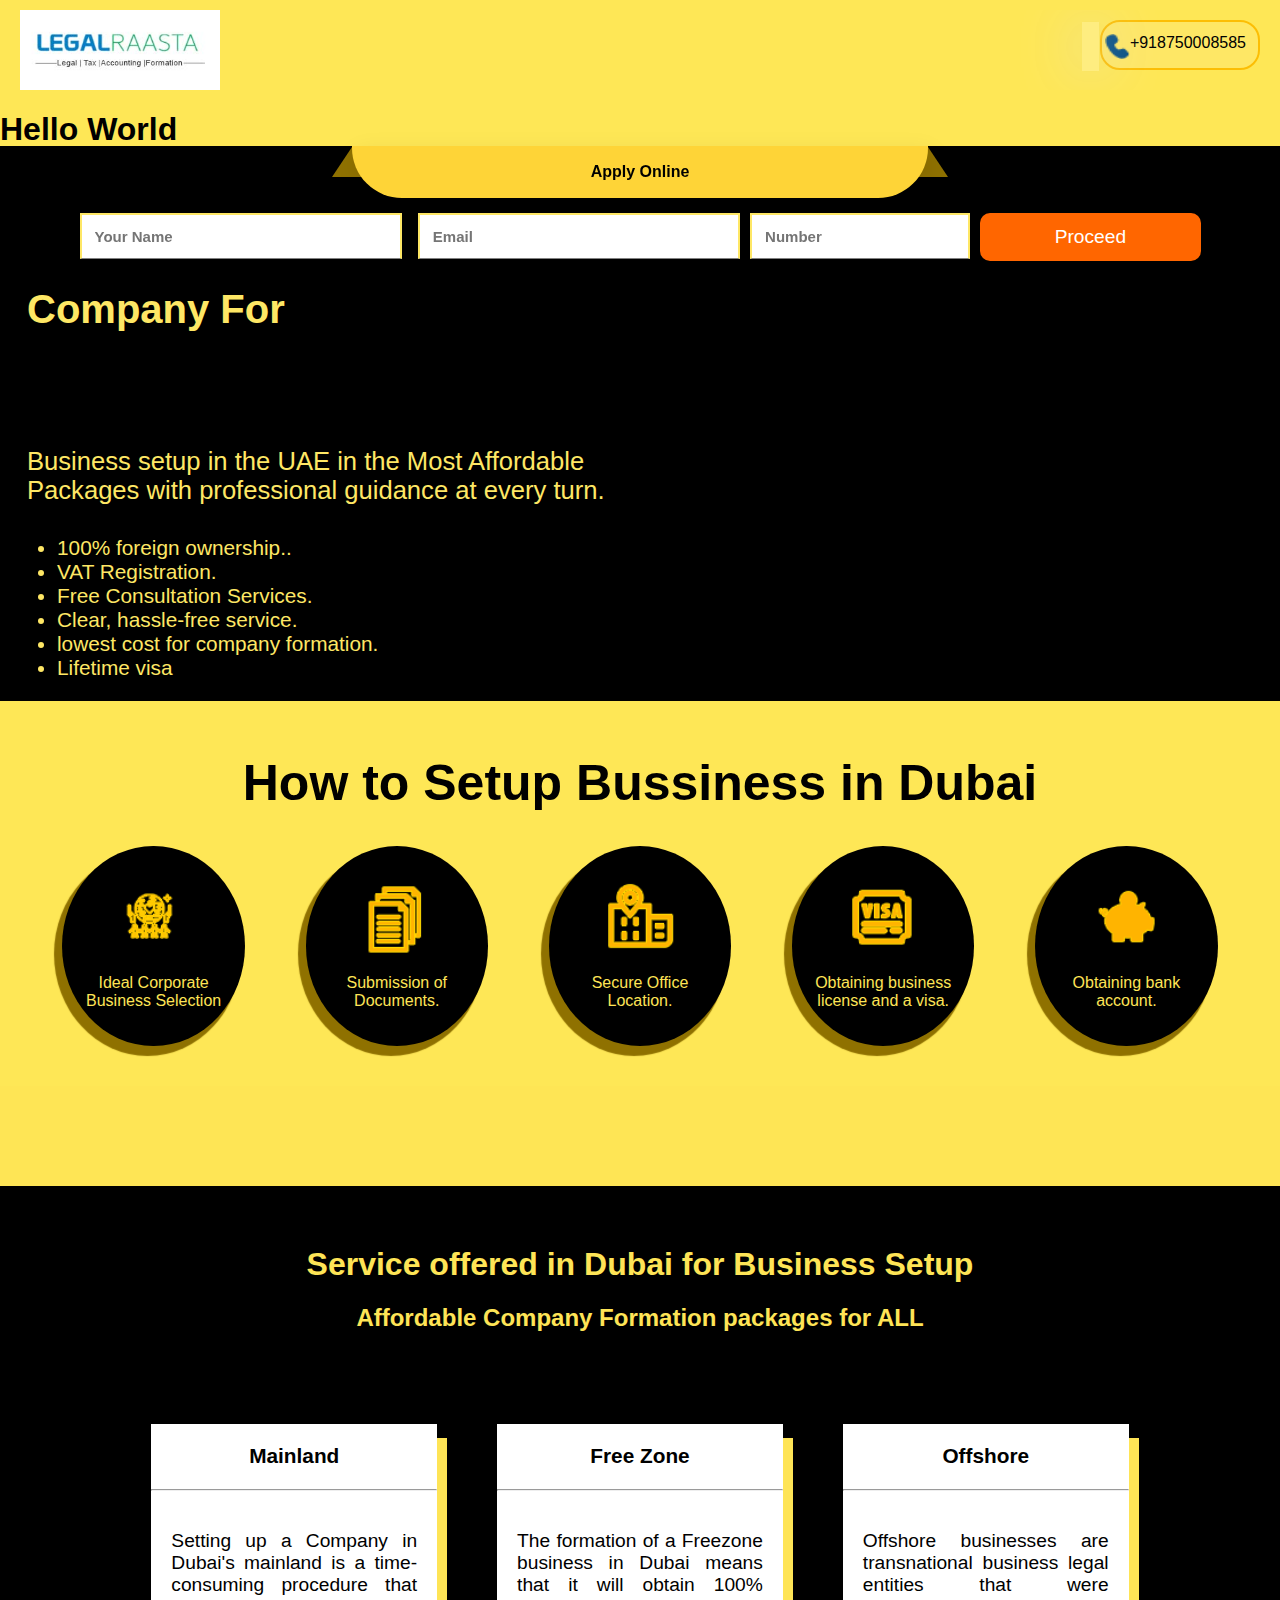
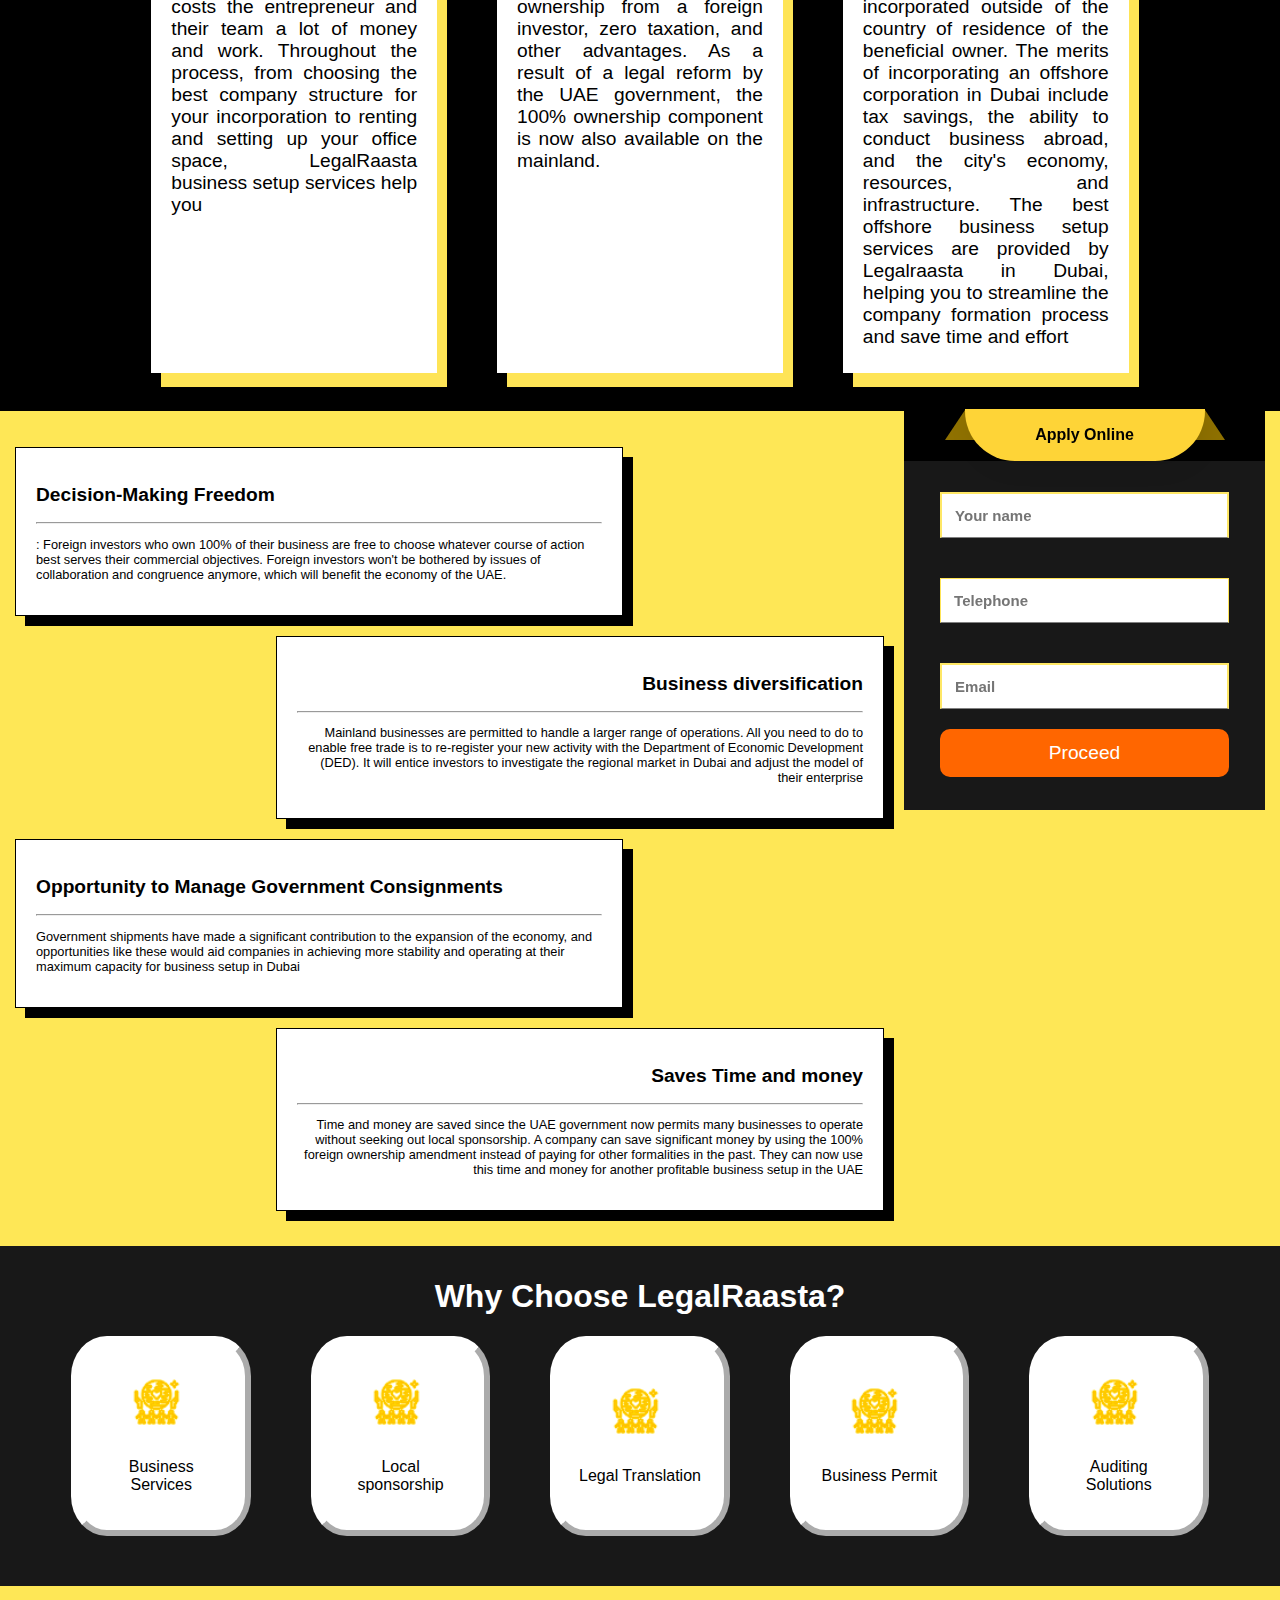
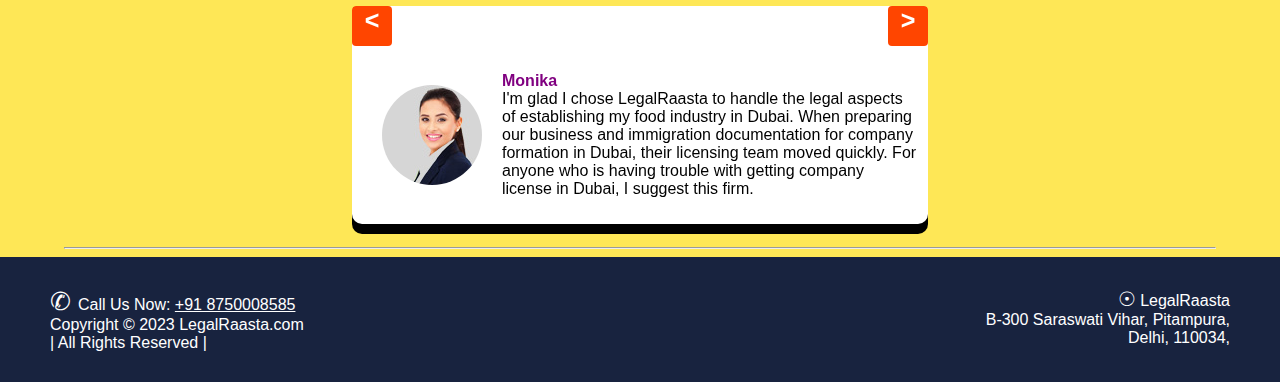
==== commit 2a96de9f: "test text" ====
--- a/index.html
+++ b/index.html
@@ -29,6 +29,7 @@
     </div>
 
 
+    <h1>Hello World</h1>
 
     <div class="container2 container_two">
         <div class="rib-txt">
--- a/stop.css
+++ b/stop.css
@@ -1,701 +1,109 @@
 * {
-    box-sizing: border-box;
-  }
-  :root {
-    --full-width:100%;  
-  }
-  *::after{
-    box-sizing: border-box;
-  }
-  html {
-    scroll-behavior: smooth;
-  }
-  body {
-    margin: 0;
-    font-family: 'Segoe UI', Tahoma, Geneva, Verdana, sans-serif;
-    background: #fee756;
-    
-  }
-  .topnav {
-    overflow: hidden;
-    padding-left: 20px;
-    background: #fee756;
-    padding-right: 20px;
-    margin-top: 10px;
-  }
-  .topnav img {
-    float: left;
-  }
+  box-sizing: border-box;
+}
+:root {
+  --full-width:100%;  
+}
+*::after{
+  box-sizing: border-box;
+}
+html {
+  scroll-behavior: smooth;
+}
+body {
+  margin: 0;
+  font-family: 'Segoe UI', Tahoma, Geneva, Verdana, sans-serif;
+  background: #fee756;
   
-  .topnav .navchip {
-    float: right;
-    margin-top: 10px;
-    width: 160px;
-    height: 50px;
-    background: #fee765;
-    padding: 12px 12px 12px 0px;
-    border-radius: 20px;
-    position: relative;
-    border: 2px solid rgb(252, 190, 4);
-    ;
-  }
-  .topnav a {
-    float: right;
-    display: block;
-    color: black;
-    text-align: center;
-    text-decoration: none;
-    font-size: 16px;    
-  }
-  .navchip::after{
-    position: absolute;
-    content: "";
-    width: 17px;
-    height: 107%;
-    background: rgb(255 255 255 / 25%);
-    animation: infi 1s.6s ease-out infinite;
-    top: 0;
-    left: -20px;
-    animation-delay: 3s;
-    -webkit-box-shadow: 0px 0px 58px 0px rgb(219 219 219);
-    -moz-box-shadow: 0px 0px 58px 0px rgba(219, 219, 219, 1);
-    box-shadow: 0px 0px 58px 0px rgb(219 219 219);
-  }
-
-
-  .form_styl {
-    display: flex; 
-    column-gap: 16px; 
-    width:90% !important;
-  }
-  
-  .form_styl_one {
-    width: 50%;
-  }
-  .form_styl_two {
-    width: 50%; 
-  }
-  .form_styl_three {
-    width:30%;
-  }
-  .frm_btn {
-    width:18%;
-  }
-
-
-  @keyframes infi {
-    from {left: -20px;}
-  to {left:150px; }
-  }
-
-  #demo {
-    height: 150px;
-}
-  .ullist {
-    color: #fee765;
+}
+.topnav {
+  overflow: hidden;
+  padding-left: 20px;
+  background: #fee756;
+  padding-right: 20px;
+  margin-top: 10px;
+}
+.topnav img {
+  float: left;
+}
+
+.topnav .navchip {
+  float: right;
+  margin-top: 10px;
+  width: 160px;
+  height: 50px;
+  background: #fee765;
+  padding: 12px 12px 12px 0px;
+  border-radius: 20px;
+  position: relative;
+  border: 2px solid rgb(252, 190, 4);
+  ;
+}
+.topnav a {
+  float: right;
+  display: block;
+  color: black;
+  text-align: center;
+  text-decoration: none;
+  font-size: 16px;    
+}
+.navchip::after{
+  position: absolute;
+  content: "";
+  width: 17px;
+  height: 107%;
+  background: rgb(255 255 255 / 25%);
+  animation: infi 1s.6s ease-out infinite;
+  top: 0;
+  left: -20px;
+  animation-delay: 3s;
+  -webkit-box-shadow: 0px 0px 58px 0px rgb(219 219 219);
+  -moz-box-shadow: 0px 0px 58px 0px rgba(219, 219, 219, 1);
+  box-shadow: 0px 0px 58px 0px rgb(219 219 219);
+}
+
+
+.form_styl {
+  display: flex; 
+  column-gap: 16px; 
+  width:90% !important;
+}
+
+.form_styl_one {
+  width: 50%;
+}
+.form_styl_two {
+  width: 50%; 
+}
+.form_styl_three {
+  width:30%;
+}
+.frm_btn {
+  width:18%;
+}
+
+
+@keyframes infi {
+  from {left: -20px;}
+to {left:150px; }
+}
+
+#demo {
+  height: 150px;
+}
+.ullist {
+  color: #fee765;
 }
 
 .ullist>li {
-    list-style-type: disc;
-    font-size: 1.3rem;
-}
-
-  #phone{
-    width:25px;
-    height: 25px;
-  }
-
-  /* Testimonial */
-  .testimonial {
-    width: 90%;
-    margin: auto;
-    height: fit-content;
-
-}
-
-.care {
-    width: 100%;
-    display: flex;
-    justify-content: center;
-    position: relative;
-    margin-top: 20px;
-    gap: 2%
-}
-
-.carousel {
-    position: relative;
-    width: 50%
-}
-
-.carousel-inner {
-    display: flex;
-    overflow-x: scroll;
-    border-radius: 4px;
-    scroll-behavior: smooth;
-    scroll-snap-type: x mandatory;
-}
-
-.carousel-inner::-webkit-scrollbar {
-    display: none;
-}
-
-.testitem {
-    width: 60%;
-    border-radius: 10px;
-    border: 1px;
-    display: flex;
-    flex-direction: column;
-    justify-content: center;
-    background-color: #fff;
-    margin-bottom: 15px;
-    box-shadow: 0px 10px 0px 0px black;
-    position: relative;
-    flex: 0 0 100%;
-    width: 100%;
-}
-
-.content {
-    display: flex;
-    flex-direction: row;
-    padding: 10px;
-}
-
-.content>img {
-    border-radius: 50%;
-    width: 60%;
-    margin: auto;
-    margin-right: 20px;
-    margin-left: 20px;
-    display: block;
-}
-
-.carousel__slide {
-    display: flex;
-    width: 100%;
-    justify-content: space-between;
-}
-
-.carousel__next,
-.carousel__prev {
-    text-decoration: none;
-    color: black;
-    border-radius: 4px;
-    width: 40px;
-    height: 40px;
-    text-align: center;
-    font-size: 25px;
-    font-weight: 800;
-    color: #fff;
-    background-color: orangered;
-}
-
-
-  /* @media screen and (max-width: 600px) {} */
-  .container-fluid{
-    width: 100%;
-    padding: 5px;
-    margin-left: auto;
-    position: relative;
-    top:0px;
-    right: 0px;
-    margin-right: auto;
-    background-color: black;
-    height: fit-content;
-  }
-  .container-fluid::after{
-    position: absolute;
-    content: "";
-    width: 454px;
-    height: var(--full-width);
-    background: url(img.jpg) 0 no-repeat;
-    background-size: cover;
-    right: 0px;
-    top: 0px;
-  }
-  
-  .container-fluid .row{
-    --bs-gutter-x: 1.5rem;
-    --bs-gutter-y: 0;
-    display: flex;
-    flex-wrap: wrap;
-    margin-top: calc(var(--bs-gutter-y) * -1);
-  }
-  .container-fluid .row>*{
-    max-width: 100%;
-    padding-right: calc(var(--bs-gutter-x) * .5);
-    padding-left: calc(var(--bs-gutter-x) * .5);
-}
-
- .container-fluid .container{
-    padding: 10px;
- }
- #head h3{
-    font-size:2.5rem;
-    font-weight: 800;
-    margin-bottom: 0px;
-    margin-top: 2px;
-    color: #fee765;
- }
- #head h3:nth-child(1){
-  color: #fee765;
- }
- #head h6{
-    font-size: 2vw;
-    font-weight: 400;
-    margin-bottom: 5px;
-    margin-top: 10px;
-    color: #fee765;
- }
- #head p{
-    margin-bottom:10px;
-    margin-top: 8px;
-    font-size: 2vw;
-    font-weight: 500;
- }
- .name>h3{
-    margin-top: 5px;
- }
- .email>h3 , .number>h3{
-    margin-top: 30px;
-    margin-bottom: 20px;
- }
- #name ,#email ,  #number {
-    padding:13px;
-    width: 100%;
-    font-weight: 600;
-    font-size: 15px;
-    border:2px solid #fee765;
-    border-bottom: 1px solid grey;
-     }
- .form{
-    background-color: #fff;
-    border-radius: 15px;
-    border-top: 10px solid #034d82;
-    height: max-content;
- }
- .headline h2{
-    font-size: 20px;
-    position: relative;
-    top: -8px;
-    margin: 0px;
-    padding:4px 3px;
-    text-align: center;
- }
- .formcontent{
-    margin: 0px;
-    padding: 15px 0px;
-   
- }
- .headline{
-    background-color: #034d82;
-    color: #fff;
- }
- button {
-    padding: 13px;
-    font-size: larger;
-    color: white;
-    border:none;
-    border-radius: 10px;
-    background-color:#ff6600;
-    width: 100%;
-  
-  }
-  .container2 {
-    margin-top: 20px;
-    width: 100%;
-    background-color: black;
-    height: 100px;
-    display: flex;
-    position: relative;
-    align-items: center;
-    justify-content: center;
-    flex-direction: column;
-}
-.container_two {
-  position: sticky;
-  z-index: 1;
-  top: 20px;
-  padding: 50px;
-}
-.rib-txt {
-  background-color: black;
-  z-index: -1;
-}
-.container3{
-  margin-top: 20px;
-  width: 100%;
-  background: #fee756;
-  height: fit-content;
-  display: flex;
-  align-items: center;
-  justify-content: center;
-  flex-direction: column;
-}
-.container3 h1{
-  font-size: 50px;
-  text-align: center;
-  font-weight: bold;
-}
-.rib-txt {
-    position: absolute;
-    top: -24px;
-    width: 100%;
-}
-
-.rib-txt>p::before {
-    content: "";
-    display: block;
-    width: 0;
-    height: 0;
-    border-left: 20px solid transparent;
-    border-right: 20px solid transparent;
-    border-bottom: 30px solid #8f7100;
-    position: absolute;
-    z-index: -1;
-    top: 1px;
-    right: -20px;
-}
-
-.rib-txt>p {
-    background: #fed437;
-    box-shadow: 4px 6px 25px rgb(0 0 0 / 8%);
-    border-radius: 0 0 50px 50px;
-    width: 45vw;
-    height: 52px;
-    display: flex;
-    align-items: center;
-    justify-content: center;
-    margin: auto;
-    font-weight: 700;
-    position: relative;
-}
-
-.rib-txt>p::after {
-    left: -20px;
-    content: "";
-    display: block;
-    width: 0;
-    height: 0;
-    border-left: 20px solid transparent;
-    border-right: 20px solid transparent;
-    border-bottom: 30px solid #8f7100;
-    position: absolute;
-    z-index: -1;
-    top: 1px;
-}
-
-.form-container {
-    width: 95%;
-    padding: 0px;
-    margin: auto;
-    margin-top: 35px;
-    background-color: black;
-}
-.formi {
-    display: flex;
-    flex-direction: row;
-    column-gap: 10px;
-}
-.formi>div {
-    width: 30%
-}
-
-.formi>div:nth-child(4) {
-    width: 20vw;
-}
-
-/* Footer Style Start */
-.container-fluid2 {
-  width: 100%;
-  padding: 0px 15px;
-  margin-right: auto;
-  margin-left: auto;
-}
-
-.bg-blue {
-  background: #18233f;
-  color: #fff;
-}
-
-.container1 {
-  width: 100%;
-  padding-right: 15px;
-  padding-left: 15px;
-  margin-right: auto;
-  margin-left: auto;
-}
-
-footer .row {
-  display: flex;
-  flex-wrap: wrap;
-}
-
-footer .col-md-6 {
-  flex: 0 0 50%;
-  max-width: 50%;
-}
-
-footer .info {
-  margin: 30px 0;
-}
-
-.info p {
-  font-size: 1em;
-  margin: 20px
-}
-
-.info .address {
-  text-align: right;
-}
-/* Footer Style End */
-
-/* Yellow gap between business setup in dubai and services offered in dubai */
-.gap {
-  background-color: #fee556c2;
-  width: 100%;
-  height: 100px;
-}
-/* Yellow gap between business setup in dubai and services offered in dubai */
-
-
-/* Media query min-width: 950px*/
-@media screen and (min-width: 950px){
-/* How to start company in dubai */
-.heading{
-  margin: auto;
-}
-.col {
-  width: 95%;
-  margin: auto;
-  display: flex;
-  flex-direction: row;
-  justify-content: center;
-  flex-wrap: wrap;
-  column-gap: 5%;
-
-}
-
-.card {
-  width: 15%;
-  height: 200px;
-  color: #fee456;
-  background-color: black;
-  text-align: center;
-  border-radius: 20%;
-  border-radius: 50%;
-  display: flex;
-  justify-content: center;
-  flex-direction: column;
-  padding: 20px;
-  margin-bottom: 40px;
-  box-shadow: -6px 8px 1px 2px #8f7100;
-}
-
-.card>img {
-  display: block;
-  margin: auto;
-  margin-top: 10px;
-  width: 80px;
-  height: 80px;
-}
-
-
-
-/* Why choose us */
-.chooseus {
-  width: 100%;
-  margin: auto;
-  padding: 10px;
-  background-color: #181818;
-}
-
-.chooseus>h1 {
-  text-align: center;
-  color: white;
-}
-
-.chooselist {
-  width: 95%;
-  margin: auto;
-  display: flex;
-  flex-direction: row;
-  justify-content: center;
-  column-gap: 5%;
-}
-
-.chooseitems {
-  width: 15%;
-  height: 200px;
-  color: black;
-  background-color: white;
-  text-align: center;
-  border: 6px outset white;
-  border-radius: 20%;
-  display: flex;
-  justify-content: center;
-  flex-direction: column;
-  padding: 20px;
-  transition: 1.3s cubic-bezier(0.075, 0.82, 0.165, 1);
-  margin-bottom: 40px;
-}
-
-.chooseitems:hover {
-  transform: scale(1.13);
-}
-
-.chooseitems>img {
-  align-self: center;
-  width: 80px;
-  height: 80px;
-}
-
-/* Service offered for dubai business setup */
-.service {
-  width: 100%;
-  margin: auto;
-  padding: 3%;
-  background-color: black;
-  height: fit-content;
-}
-
-.header {
-  width: 100%;
-  text-align: center;
-}
-
-.header>h1 {
-  color: #fee456;
-}
-
-.main {
-  width: 95%;
-  margin: auto;
-}
-
-.service-main {
-  width: 100%;
-  display: flex;
-  justify-content: center;
-  flex-wrap: wrap;
-  column-gap: 60px;
-}
-
-.main-head>h2 {
-  text-align: center;
-  color: #fee456;
-  margin-bottom: 8%;
-
-}
-
-.bannerPost {
-  width: 25%;
-  color: black;
-  background-color: #fff;
-  box-shadow: 10px 14px 0px 0px #fee456;
-}
-
-.bannerPost>h3 {
-  text-align: center;
+  list-style-type: disc;
   font-size: 1.3rem;
 }
 
-.bannerPost>p {
-  font-size: 1.2rem;
-  padding: 20px 20px 5px 20px;
-  text-align: justify;
-}
-
-/* Floating Form */
-.benefit {
-  width: 100%;
-  padding: 5px;
-  /* background-color: white; */
-}
-
-#main {
-  width: 100%;
-  display: flex;
-  flex-direction: row;
-}
-
-#main .column1 {
-  width: 70%;
-  padding: 10px;
-  margin: 0px;
-}
-
-#main .column2 {
-  width: 30%;
-  padding: 10px;
-  margin: 0px;
-  margin-top: 13px;
-  position: relative;
-}
-
-.item {
-  background-color: white;
-  ;
-  font-size: 0.8rem;
-  width: 70%;
-  border: 1px solid black;
-  box-shadow: 10px 10px 0px 0px black;
-  ;
-  margin-bottom: 20px;
-  padding: 20px;
-}
-
-.item:nth-child(1) {
-  float: left;
-  text-align: left;
-}
-
-.item:nth-child(3) {
-  float: left;
-  text-align: left;
-}
-
-.item:nth-child(2) {
-  float: right;
-  text-align: right;
-}
-
-.item:nth-child(4) {
-  float: right;
-  text-align: right;
-}
-
-.formcontent {
-  background-color: #181818;
-  position: sticky;
-  top: 10rem;
-}
-
-.struct {
-  padding: 5% 10%;
-}
-
-.tp {
-  top: -30px
-}
-
-.tp>p {
-  width: 15rem;
-}
-
-.struct>input {
-  margin-bottom: 20px;
-  margin-top: 20px;
-}
-
-#tel {
-  width: 100%;
-  padding: 13px;
-  border: 1px solid #fee456;
-  font-weight: 600;
-  font-size: 15px;
-  border-bottom: 1px solid grey;
-}
-
+#phone{
+  width:25px;
+  height: 25px;
+}
 
 /* Testimonial */
 .testimonial {
@@ -782,153 +190,19 @@
 }
 
 
-}
-
-
-  /* Medium devices (landscape tablets, 768px and up) */
-@media only screen and (max-width: 768px) {
-
-}
-
-/* Large devices (laptops/desktops, 992px and up) */
-@media only screen and (min-width: 992px) {
- 
-    #header .column1{
-    flex: 0 0 auto;
-        width:50%
-    }
-    #header .column2{
-    flex: 0 0 auto;
-      width:45%;
-     
-  
-        padding: 10px;
-       
-    }
-    .form{
-        width: 320px;
-        margin: auto;
-    }
-  }
-
-/* Extra large devices (large laptops and desktops, 1200px and up) */
-/* @media only screen and (min-width: 1200px) {} */
-
-
-
-
-/* Media query max-width: 600px*/
-@media screen and (max-width: 600px){
-  /* how to setup company in dubai */
-.heading{
-  margin: auto;
-}
-.col {
-  width: 95%;
-  margin: auto;
-  display: flex;
-  flex-direction: row;
-  justify-content: center;
-  flex-wrap: wrap;
-  column-gap: 5%;
-
-}
-
-.card {
-  width: 50%;
-  height: 200px;
-  color: #fee456;
+/* @media screen and (max-width: 600px) {} */
+.container-fluid{
+  width: 100%;
+  padding: 5px;
+  margin-left: auto;
+  position: relative;
+  top:0px;
+  right: 0px;
+  margin-right: auto;
   background-color: black;
-  text-align: center;
-  border-radius: 20%;
-  border-radius: 50%;
-  display: flex;
-  justify-content: center;
-  flex-direction: column;
-  padding: 20px;
-  margin-bottom: 40px;
-  box-shadow: -6px 8px 1px 2px #8f7100;
-}
-
-.card>img {
-  display: block;
-  margin: auto;
-  margin-top: 10px;
-  width: 80px;
-  height: 80px;
-}
-
-/* why choose us */
-.chooseus {
-  width: 100%;
-  margin: auto;
-  padding: 10px;
-  background-color: #181818;
-}
-
-.chooseus>h1 {
-  text-align: center;
-  color: white;
-}
-
-.chooselist {
-  width: 95%;
-  margin: auto;
-  display: flex;
-  flex-direction: row;    
-  justify-content: center;
-  flex-wrap: wrap;
-  column-gap: 5%;
-}
-
-.chooseitems {
-  width: 50%;
-  height: 200px;
-  color: black;
-  background-color: white;
-  text-align: center;
-  border: 6px outset white;
-  border-radius: 20%;
-  display: flex;
-  justify-content: center;
-  flex-direction: column;
-
-  padding: 20px;
-  transition: 1.3s cubic-bezier(0.075, 0.82, 0.165, 1);
-  margin-bottom: 40px;
-}
-
-.chooseitems:hover {
-  transform: scale(1.13);
-}
-
-.chooseitems>img {
-  align-self: center;
-  width: 80px;
-  height: 80px;
-}
-}
-
-
-
-
-
-@media screen and(max-width:1100) {}
-
-
-
-
-/* Media query max-width: 950px*/
-@media screen and (max-width: 950px){
-  /* Testimonial */
-  .carousel {
-    position: relative;
-    width: 95%;
-}
-
-  /* Main image */
+  height: fit-content;
+}
 .container-fluid::after{
-  display: none;
   position: absolute;
   content: "";
   width: 454px;
@@ -938,240 +212,966 @@
   right: 0px;
   top: 0px;
 }
-#demo {
-  text-align: center;
-  font-size: 5rem;
-  height: 150px;
+
+.container-fluid .row{
+  --bs-gutter-x: 1.5rem;
+  --bs-gutter-y: 0;
+  display: flex;
+  flex-wrap: wrap;
+  margin-top: calc(var(--bs-gutter-y) * -1);
+}
+.container-fluid .row>*{
+  max-width: 100%;
+  padding-right: calc(var(--bs-gutter-x) * .5);
+  padding-left: calc(var(--bs-gutter-x) * .5);
+}
+
+.container-fluid .container{
+  padding: 10px;
+}
+#head h3{
+  font-size:2.5rem;
+  font-weight: 800;
+  margin-bottom: 0px;
+  margin-top: 2px;
+  color: #fee765;
+}
+#head h3:nth-child(1){
+color: #fee765;
 }
 #head h6{
-  text-align: center;
-  font-size: 1.5rem;
+  font-size: 2vw;
   font-weight: 400;
   margin-bottom: 5px;
   margin-top: 10px;
+  color: #fee765;
+}
+#head p{
+  margin-bottom:10px;
+  margin-top: 8px;
+  font-size: 2vw;
+  font-weight: 500;
+}
+.name>h3{
+  margin-top: 5px;
+}
+.email>h3 , .number>h3{
+  margin-top: 30px;
+  margin-bottom: 20px;
+}
+#name ,#email ,  #number {
+  padding:13px;
   width: 100%;
-  color: #fee765;
-}
-.ullist {
+  font-weight: 600;
+  font-size: 15px;
+  border:2px solid #fee765;
+  border-bottom: 1px solid grey;
+   }
+.form{
+  background-color: #fff;
+  border-radius: 15px;
+  border-top: 10px solid #034d82;
+  height: max-content;
+}
+.headline h2{
+  font-size: 20px;
+  position: relative;
+  top: -8px;
+  margin: 0px;
+  padding:4px 3px;
   text-align: center;
-  color: #fee765;
-}
-
-.ullist>li {
-  list-style-type: none;
-  text-align: center;
-  font-size: 1.3rem;
-}
-
-  /* How to open a company in dubai */
-.heading{
+}
+.formcontent{
+  margin: 0px;
+  padding: 15px 0px;
+ 
+}
+.headline{
+  background-color: #034d82;
+  color: #fff;
+}
+button {
+  padding: 13px;
+  font-size: larger;
+  color: white;
+  border:none;
+  border-radius: 10px;
+  background-color:#ff6600;
+  width: 100%;
+
+}
+.container2 {
+  margin-top: 20px;
+  width: 100%;
+  background-color: black;
+  height: 100px;
+  display: flex;
+  position: relative;
+  align-items: center;
+  justify-content: center;
+  flex-direction: column;
+}
+.container_two {
+position: sticky;
+z-index: 1;
+top: 20px;
+padding: 50px;
+}
+.rib-txt {
+background-color: black;
+z-index: -1;
+}
+.container3{
+margin-top: 20px;
+width: 100%;
+background: #fee756;
+height: fit-content;
+display: flex;
+align-items: center;
+justify-content: center;
+flex-direction: column;
+}
+.container3 h1{
+font-size: 50px;
+text-align: center;
+font-weight: bold;
+}
+.rib-txt {
+  position: absolute;
+  top: -24px;
+  width: 100%;
+}
+
+.rib-txt>p::before {
+  content: "";
+  display: block;
+  width: 0;
+  height: 0;
+  border-left: 20px solid transparent;
+  border-right: 20px solid transparent;
+  border-bottom: 30px solid #8f7100;
+  position: absolute;
+  z-index: -1;
+  top: 1px;
+  right: -20px;
+}
+
+.rib-txt>p {
+  background: #fed437;
+  box-shadow: 4px 6px 25px rgb(0 0 0 / 8%);
+  border-radius: 0 0 50px 50px;
+  width: 45vw;
+  height: 52px;
+  display: flex;
+  align-items: center;
+  justify-content: center;
   margin: auto;
-}
-.col {
+  font-weight: 700;
+  position: relative;
+}
+
+.rib-txt>p::after {
+  left: -20px;
+  content: "";
+  display: block;
+  width: 0;
+  height: 0;
+  border-left: 20px solid transparent;
+  border-right: 20px solid transparent;
+  border-bottom: 30px solid #8f7100;
+  position: absolute;
+  z-index: -1;
+  top: 1px;
+}
+
+.form-container {
   width: 95%;
+  padding: 0px;
   margin: auto;
+  margin-top: 35px;
+  background-color: black;
+}
+.formi {
   display: flex;
   flex-direction: row;
-  justify-content: center;
-  flex-wrap: wrap;
-  column-gap: 5%;
+  column-gap: 10px;
+}
+.formi>div {
+  width: 30%
+}
+
+.formi>div:nth-child(4) {
+  width: 20vw;
+}
+
+/* Footer Style Start */
+.container-fluid2 {
+width: 100%;
+padding: 0px 15px;
+margin-right: auto;
+margin-left: auto;
+}
+
+.bg-blue {
+background: #18233f;
+color: #fff;
+}
+
+.container1 {
+width: 100%;
+padding-right: 15px;
+padding-left: 15px;
+margin-right: auto;
+margin-left: auto;
+}
+
+footer .row {
+display: flex;
+flex-wrap: wrap;
+}
+
+footer .col-md-6 {
+flex: 0 0 50%;
+max-width: 50%;
+}
+
+footer .info {
+margin: 30px 0;
+}
+
+.info p {
+font-size: 1em;
+margin: 20px
+}
+
+.info .address {
+text-align: right;
+}
+/* Footer Style End */
+
+/* Yellow gap between business setup in dubai and services offered in dubai */
+.gap {
+background-color: #fee556c2;
+width: 100%;
+height: 100px;
+}
+/* Yellow gap between business setup in dubai and services offered in dubai */
+
+
+/* Media query min-width: 950px*/
+@media screen and (min-width: 950px){
+/* How to start company in dubai */
+.heading{
+margin: auto;
+}
+.col {
+width: 95%;
+margin: auto;
+display: flex;
+flex-direction: row;
+justify-content: center;
+flex-wrap: wrap;
+column-gap: 5%;
 
 }
 
 .card {
-  width: 25%;
-  height: 200px;
-  color: #fee456;
-  background-color: black;
-  text-align: center;
-  border-radius: 20%;
-  border-radius: 50%;
-  display: flex;
-  justify-content: center;
-  flex-direction: column;
-  padding: 20px;
-  margin-bottom: 40px;
-  box-shadow: -6px 8px 1px 2px #8f7100;
+width: 15%;
+height: 200px;
+color: #fee456;
+background-color: black;
+text-align: center;
+border-radius: 20%;
+border-radius: 50%;
+display: flex;
+justify-content: center;
+flex-direction: column;
+padding: 20px;
+margin-bottom: 40px;
+box-shadow: -6px 8px 1px 2px #8f7100;
 }
 
 .card>img {
-  display: block;
-  margin: auto;
-  margin-top: 10px;
-  width: 80px;
-  height: 80px;
-}
+display: block;
+margin: auto;
+margin-top: 10px;
+width: 80px;
+height: 80px;
+}
+
+
 
 /* Why choose us */
 .chooseus {
-  width: 100%;
-  margin: auto;
-  padding: 10px;
-  background-color: #181818;
+width: 100%;
+margin: auto;
+padding: 10px;
+background-color: #181818;
 }
 
 .chooseus>h1 {
-  text-align: center;
-  color: white;
+text-align: center;
+color: white;
 }
 
 .chooselist {
-  width: 95%;
-  margin: auto;
-  display: flex;
-  flex-direction: row;    
-  justify-content: center;
-  flex-wrap: wrap;
-  column-gap: 5%;
+width: 95%;
+margin: auto;
+display: flex;
+flex-direction: row;
+justify-content: center;
+column-gap: 5%;
 }
 
 .chooseitems {
-  width: 25%;
-  height: 200px;
-  color: black;
-  background-color: white;
-  text-align: center;
-  border: 6px outset white;
-  border-radius: 20%;
-  display: flex;
-  justify-content: center;
-  flex-direction: column;
-
-  padding: 20px;
-  transition: 1.3s cubic-bezier(0.075, 0.82, 0.165, 1);
-  margin-bottom: 40px;
+width: 15%;
+height: 200px;
+color: black;
+background-color: white;
+text-align: center;
+border: 6px outset white;
+border-radius: 20%;
+display: flex;
+justify-content: center;
+flex-direction: column;
+padding: 20px;
+transition: 1.3s cubic-bezier(0.075, 0.82, 0.165, 1);
+margin-bottom: 40px;
 }
 
 .chooseitems:hover {
-  transform: scale(1.13);
+transform: scale(1.13);
 }
 
 .chooseitems>img {
-  align-self: center;
-  width: 80px;
-  height: 80px;
-}
-
+align-self: center;
+width: 80px;
+height: 80px;
+}
 
 /* Service offered for dubai business setup */
 .service {
-  width: 100%;
-  margin: auto;
-  padding: 3%;
-  background-color: black;
-  height: fit-content;
+width: 100%;
+margin: auto;
+padding: 3%;
+background-color: black;
+height: fit-content;
 }
 
 .header {
-  width: 100%;
-  text-align: center;
+width: 100%;
+text-align: center;
 }
 
 .header>h1 {
-  color: #fee456;
+color: #fee456;
 }
 
 .main {
-  width: 95%;
-  margin: auto;
+width: 95%;
+margin: auto;
 }
 
 .service-main {
-  width: 100%;
-  display: flex;
-  justify-content: center;
-  flex-wrap: wrap;
-  column-gap: 60px;
+width: 100%;
+display: flex;
+justify-content: center;
+flex-wrap: wrap;
+column-gap: 60px;
 }
 
 .main-head>h2 {
-  text-align: center;
-  color: #fee456;
-  margin-bottom: 8%;
+text-align: center;
+color: #fee456;
+margin-bottom: 8%;
 
 }
 
 .bannerPost {
-  width: 70%;
-  margin: 2rem;
-  color: black;
-  background-color: #fff;
-  box-shadow: 10px 14px 0px 0px #fee456;
+width: 25%;
+color: black;
+background-color: #fff;
+box-shadow: 10px 14px 0px 0px #fee456;
 }
 
 .bannerPost>h3 {
-  text-align: center;
-  font-size: 1.3rem;
+text-align: center;
+font-size: 1.3rem;
 }
 
 .bannerPost>p {
-  font-size: 1.2rem;
-  padding: 20px 20px 5px 20px;
-  text-align: justify;
-}
-
+font-size: 1.2rem;
+padding: 20px 20px 5px 20px;
+text-align: justify;
+}
 
 /* Floating Form */
 .benefit {
-  width: 100%;
-  padding: 5px;
-  /* background-color: white; */
+width: 100%;
+padding: 5px;
+/* background-color: white; */
 }
 
 #main {
-  width: 100%;
-  display: flex;
-  flex-direction: row;
+width: 100%;
+display: flex;
+flex-direction: row;
 }
 
 #main .column1 {
-  /* width: 70%; */
-  padding: 10px;
-  margin: 2rem;
+width: 70%;
+padding: 10px;
+margin: 0px;
 }
 
 #main .column2 {
-  width: 30%;
-  padding: 10px;
-  margin: 0px;
-  margin-top: 13px;
+width: 30%;
+padding: 10px;
+margin: 0px;
+margin-top: 13px;
+position: relative;
+}
+
+.item {
+background-color: white;
+;
+font-size: 0.8rem;
+width: 70%;
+border: 1px solid black;
+box-shadow: 10px 10px 0px 0px black;
+;
+margin-bottom: 20px;
+padding: 20px;
+}
+
+.item:nth-child(1) {
+float: left;
+text-align: left;
+}
+
+.item:nth-child(3) {
+float: left;
+text-align: left;
+}
+
+.item:nth-child(2) {
+float: right;
+text-align: right;
+}
+
+.item:nth-child(4) {
+float: right;
+text-align: right;
+}
+
+.formcontent {
+  background-color: #181818;
+  position: sticky;
+  top: 10rem;
+}
+
+.struct {
+padding: 5% 10%;
+}
+
+.tp {
+top: -30px
+}
+
+.tp>p {
+width: 15rem;
+}
+
+.struct>input {
+margin-bottom: 20px;
+margin-top: 20px;
+}
+
+#tel {
+width: 100%;
+padding: 13px;
+border: 1px solid #fee456;
+font-weight: 600;
+font-size: 15px;
+border-bottom: 1px solid grey;
+}
+
+
+/* Testimonial */
+.testimonial {
+width: 90%;
+margin: auto;
+height: fit-content;
+
+}
+
+.care {
+width: 100%;
+display: flex;
+justify-content: center;
+position: relative;
+margin-top: 20px;
+gap: 2%
+}
+
+.carousel {
+position: relative;
+width: 50%
+}
+
+.carousel-inner {
+display: flex;
+overflow-x: scroll;
+border-radius: 4px;
+scroll-behavior: smooth;
+scroll-snap-type: x mandatory;
+}
+
+.carousel-inner::-webkit-scrollbar {
+display: none;
+}
+
+.testitem {
+width: 60%;
+border-radius: 10px;
+border: 1px;
+display: flex;
+flex-direction: column;
+justify-content: center;
+background-color: #fff;
+margin-bottom: 15px;
+box-shadow: 0px 10px 0px 0px black;
+position: relative;
+flex: 0 0 100%;
+width: 100%;
+}
+
+.content {
+display: flex;
+flex-direction: row;
+padding: 10px;
+}
+
+.content>img {
+border-radius: 50%;
+width: 60%;
+margin: auto;
+margin-right: 20px;
+margin-left: 20px;
+display: block;
+}
+
+.carousel__slide {
+display: flex;
+width: 100%;
+justify-content: space-between;
+}
+
+.carousel__next,
+.carousel__prev {
+text-decoration: none;
+color: black;
+border-radius: 4px;
+width: 40px;
+height: 40px;
+text-align: center;
+font-size: 25px;
+font-weight: 800;
+color: #fff;
+background-color: orangered;
+}
+
+
+}
+
+
+/* Medium devices (landscape tablets, 768px and up) */
+@media only screen and (max-width: 768px) {
+
+}
+
+/* Large devices (laptops/desktops, 992px and up) */
+@media only screen and (min-width: 992px) {
+
+  #header .column1{
+  flex: 0 0 auto;
+      width:50%
+  }
+  #header .column2{
+  flex: 0 0 auto;
+    width:45%;
+   
+
+      padding: 10px;
+     
+  }
+  .form{
+      width: 320px;
+      margin: auto;
+  }
+}
+
+/* Extra large devices (large laptops and desktops, 1200px and up) */
+/* @media only screen and (min-width: 1200px) {} */
+
+
+
+
+/* Media query max-width: 600px*/
+@media screen and (max-width: 600px){
+/* how to setup company in dubai */
+.heading{
+margin: auto;
+}
+.col {
+width: 95%;
+margin: auto;
+display: flex;
+flex-direction: row;
+justify-content: center;
+flex-wrap: wrap;
+column-gap: 5%;
+
+}
+
+.card {
+width: 50%;
+height: 200px;
+color: #fee456;
+background-color: black;
+text-align: center;
+border-radius: 20%;
+border-radius: 50%;
+display: flex;
+justify-content: center;
+flex-direction: column;
+padding: 20px;
+margin-bottom: 40px;
+box-shadow: -6px 8px 1px 2px #8f7100;
+}
+
+.card>img {
+display: block;
+margin: auto;
+margin-top: 10px;
+width: 80px;
+height: 80px;
+}
+
+/* why choose us */
+.chooseus {
+width: 100%;
+margin: auto;
+padding: 10px;
+background-color: #181818;
+}
+
+.chooseus>h1 {
+text-align: center;
+color: white;
+}
+
+.chooselist {
+width: 95%;
+margin: auto;
+display: flex;
+flex-direction: row;    
+justify-content: center;
+flex-wrap: wrap;
+column-gap: 5%;
+}
+
+.chooseitems {
+width: 50%;
+height: 200px;
+color: black;
+background-color: white;
+text-align: center;
+border: 6px outset white;
+border-radius: 20%;
+display: flex;
+justify-content: center;
+flex-direction: column;
+
+padding: 20px;
+transition: 1.3s cubic-bezier(0.075, 0.82, 0.165, 1);
+margin-bottom: 40px;
+}
+
+.chooseitems:hover {
+transform: scale(1.13);
+}
+
+.chooseitems>img {
+align-self: center;
+width: 80px;
+height: 80px;
+}
+}
+
+
+
+
+
+@media screen and(max-width:1100) {}
+
+
+
+
+/* Media query max-width: 950px*/
+@media screen and (max-width: 950px){
+/* Testimonial */
+.carousel {
   position: relative;
+  width: 95%;
+}
+
+/* Main image */
+.container-fluid::after{
+display: none;
+position: absolute;
+content: "";
+width: 454px;
+height: var(--full-width);
+background: url(img.jpg) 0 no-repeat;
+background-size: cover;
+right: 0px;
+top: 0px;
+}
+#demo {
+text-align: center;
+font-size: 5rem;
+height: 150px;
+}
+#head h6{
+text-align: center;
+font-size: 1.5rem;
+font-weight: 400;
+margin-bottom: 5px;
+margin-top: 10px;
+width: 100%;
+color: #fee765;
+}
+.ullist {
+text-align: center;
+color: #fee765;
+}
+
+.ullist>li {
+list-style-type: none;
+text-align: center;
+font-size: 1.3rem;
+}
+
+/* How to open a company in dubai */
+.heading{
+margin: auto;
+}
+.col {
+width: 95%;
+margin: auto;
+display: flex;
+flex-direction: row;
+justify-content: center;
+flex-wrap: wrap;
+column-gap: 5%;
+
+}
+
+.card {
+width: 25%;
+height: 200px;
+color: #fee456;
+background-color: black;
+text-align: center;
+border-radius: 20%;
+border-radius: 50%;
+display: flex;
+justify-content: center;
+flex-direction: column;
+padding: 20px;
+margin-bottom: 40px;
+box-shadow: -6px 8px 1px 2px #8f7100;
+}
+
+.card>img {
+display: block;
+margin: auto;
+margin-top: 10px;
+width: 80px;
+height: 80px;
+}
+
+/* Why choose us */
+.chooseus {
+width: 100%;
+margin: auto;
+padding: 10px;
+background-color: #181818;
+}
+
+.chooseus>h1 {
+text-align: center;
+color: white;
+}
+
+.chooselist {
+width: 95%;
+margin: auto;
+display: flex;
+flex-direction: row;    
+justify-content: center;
+flex-wrap: wrap;
+column-gap: 5%;
+}
+
+.chooseitems {
+width: 25%;
+height: 200px;
+color: black;
+background-color: white;
+text-align: center;
+border: 6px outset white;
+border-radius: 20%;
+display: flex;
+justify-content: center;
+flex-direction: column;
+
+padding: 20px;
+transition: 1.3s cubic-bezier(0.075, 0.82, 0.165, 1);
+margin-bottom: 40px;
+}
+
+.chooseitems:hover {
+transform: scale(1.13);
+}
+
+.chooseitems>img {
+align-self: center;
+width: 80px;
+height: 80px;
+}
+
+
+/* Service offered for dubai business setup */
+.service {
+width: 100%;
+margin: auto;
+padding: 3%;
+background-color: black;
+height: fit-content;
+}
+
+.header {
+width: 100%;
+text-align: center;
+}
+
+.header>h1 {
+color: #fee456;
+}
+
+.main {
+width: 95%;
+margin: auto;
+}
+
+.service-main {
+width: 100%;
+display: flex;
+justify-content: center;
+flex-wrap: wrap;
+column-gap: 60px;
+}
+
+.main-head>h2 {
+text-align: center;
+color: #fee456;
+margin-bottom: 8%;
+
+}
+
+.bannerPost {
+width: 70%;
+margin: 2rem;
+color: black;
+background-color: #fff;
+box-shadow: 10px 14px 0px 0px #fee456;
+}
+
+.bannerPost>h3 {
+text-align: center;
+font-size: 1.3rem;
+}
+
+.bannerPost>p {
+font-size: 1.2rem;
+padding: 20px 20px 5px 20px;
+text-align: justify;
+}
+
+
+/* Floating Form */
+.benefit {
+width: 100%;
+padding: 5px;
+/* background-color: white; */
+}
+
+#main {
+width: 100%;
+display: flex;
+flex-direction: row;
+}
+
+#main .column1 {
+/* width: 70%; */
+padding: 10px;
+margin: 2rem;
+}
+
+#main .column2 {
+width: 30%;
+padding: 10px;
+margin: 0px;
+margin-top: 13px;
+position: relative;
 }
 
 .item {
-  background-color: white;
-  ;
-  font-size: 0.8rem;
-  width: 70%;
-  border: 1px solid black;
-  box-shadow: 10px 10px 0px 0px black;
-  ;
-  margin-bottom: 20px;
-  padding: 20px;
+background-color: white;
+;
+font-size: 0.8rem;
+width: 70%;
+border: 1px solid black;
+box-shadow: 10px 10px 0px 0px black;
+;
+margin-bottom: 20px;
+padding: 20px;
 }
 
 .item:nth-child(1) {
-  float: left;
-  text-align: center;
-  width: 100%;
+float: left;
+text-align: center;
+width: 100%;
 }
 
 .item:nth-child(3) {
-  float: left;
-  text-align: center;
-  width: 100%;
+float: left;
+text-align: center;
+width: 100%;
 }
 
 .item:nth-child(2) {
-  float: right;
-  text-align: center;
-  width: 100%;
+float: right;
+text-align: center;
+width: 100%;
 }
 
 .item:nth-child(4) {
-  float: right;
-  text-align: center;
-  width: 100%;
+float: right;
+text-align: center;
+width: 100%;
 }
 
 .formcontent {
@@ -1182,29 +1182,29 @@
 }
 
 .struct {
-  padding: 5% 10%;
+padding: 5% 10%;
 }
 
 .tp {
-  top: -30px
+top: -30px
 }
 
 .tp>p {
-  width: 15rem;
+width: 15rem;
 }
 
 .struct>input {
-  margin-bottom: 20px;
-  margin-top: 20px;
+margin-bottom: 20px;
+margin-top: 20px;
 }
 
 #tel {
-  width: 100%;
-  padding: 13px;
-  border: 1px solid #fee456;
-  font-weight: 600;
-  font-size: 15px;
-  border-bottom: 1px solid grey;
+width: 100%;
+padding: 13px;
+border: 1px solid #fee456;
+font-weight: 600;
+font-size: 15px;
+border-bottom: 1px solid grey;
 }
 
 
@@ -1214,299 +1214,299 @@
 
 /* Media query max-width: 700px*/
 @media screen and (max-width: 700px){
-  /* how to setup company in dubai */
+/* how to setup company in dubai */
 .heading{
+margin: auto;
+}
+.col {
+width: 95%;
+margin: auto;
+display: flex;
+flex-direction: row;
+justify-content: center;
+flex-wrap: wrap;
+column-gap: 5%;
+
+}
+
+.card {
+width: 45%;
+height: 200px;
+color: #fee456;
+background-color: black;
+text-align: center;
+border-radius: 20%;
+border-radius: 15%;
+display: flex;
+justify-content: center;
+flex-direction: column;
+padding: 20px;
+margin-bottom: 40px;
+box-shadow: -6px 8px 1px 2px #8f7100;
+}
+
+.card>img {
+display: block;
+margin: auto;
+margin-top: 10px;
+width: 80px;
+height: 80px;
+}
+
+/* Why choose us */
+.chooseus {
+width: 100%;
+margin: auto;
+padding: 10px;
+background-color: #181818;
+}
+
+.chooseus>h1 {
+text-align: center;
+color: white;
+}
+
+.chooselist {
+width: 95%;
+margin: auto;
+display: flex;
+flex-direction: row;    
+justify-content: center;
+flex-wrap: wrap;
+column-gap: 5%;
+}
+
+.chooseitems {
+width: 45%;
+height: 200px;
+color: black;
+background-color: white;
+text-align: center;
+border: 6px outset white;
+border-radius: 20%;
+display: flex;
+justify-content: center;
+flex-direction: column;
+
+padding: 20px;
+transition: 1.3s cubic-bezier(0.075, 0.82, 0.165, 1);
+margin-bottom: 40px;
+}
+
+.chooseitems:hover {
+transform: scale(1.13);
+}
+
+.chooseitems>img {
+align-self: center;
+width: 80px;
+height: 80px;
+}
+}
+
+
+/* Media query max-width: 600px*/
+@media screen and (max-width: 600px){
+.container{
+  margin-bottom: 26px;
+}
+/* Top navbar */
+.topnav {
+  background-color: white;
+  margin: 0px;
+  padding: 0%;
+}
+
+.topnav .navchip {
+  margin-bottom: 20px;
+  width: auto;
+}
+
+.topnav a {
+  padding: 2px 16px;
+  height: inherit;
+}
+
+.topnav img {
+  /* width: 100%; */
+  height: 100%;
+  margin: 0px;
+}
+
+
+
+
+.rib-txt>p::before {
+  content: none !important;
+}
+
+.rib-txt>p {
+  background: #fed437;
+  box-shadow: 4px 6px 25px rgb(0 0 0 / 8%);
+  border-radius: 0px;
+  width: 45vw;
+  height: 30px;
+  display: flex;
+  align-items: center;
+  justify-content: center;
   margin: auto;
-}
-.col {
-  width: 95%;
-  margin: auto;
+  font-weight: 700;
+  position: relative;
+}
+
+.rib-txt>p::after {
+  content: none !important;
+}
+
+
+
+/* Sticky form top */
+.container2 {
+  margin-top: 10px;
+  width: 100%;
+  background-color: black;
+  height: 100px;
   display: flex;
-  flex-direction: row;
-  justify-content: center;
-  flex-wrap: wrap;
-  column-gap: 5%;
-
-}
-
-.card {
-  width: 45%;
-  height: 200px;
-  color: #fee456;
-  background-color: black;
-  text-align: center;
-  border-radius: 20%;
-  border-radius: 15%;
-  display: flex;
+  position: relative;
+  align-items: center;
   justify-content: center;
   flex-direction: column;
-  padding: 20px;
-  margin-bottom: 40px;
-  box-shadow: -6px 8px 1px 2px #8f7100;
+}
+.container_two {
+position: sticky;
+z-index: 1;
+top: 20px;
+padding: 0rem;
+}
+.rib-txt {
+background-color: black;
+z-index: -1;
+}
+.form-container {
+  width: 100%;
+  padding: 0px;
+  margin: auto;
+  margin-top: 6rem;
+  background-color: black;
+}
+.formi {
+  display: flex;
+  flex-direction: column;
+  align-items: center;
+  row-gap: 5px;
+  padding-bottom: 1rem;
+}
+.formi>div {
+  width: 90%;
+}
+
+.form_styl { 
+display: flex; 
+gap: 10px; 
+justify-content: center;
+}
+
+.form_styl_one {
+width: 50%;
+}
+.form_styl_two {
+width: 50% ;
+}
+
+.formi>div:nth-child(4) {
+width: 270vw;
+margin-top: 2px;
+}
+.column1{
+margin-top: 4rem;
+}
+/* how to setup company in dubai */
+.heading{
+margin: auto;
+}
+.col {
+width: 95%;
+margin: auto;
+display: flex;
+flex-direction: row;
+justify-content: center;
+flex-wrap: wrap;
+column-gap: 5%;
+
+}
+
+.card {
+width: 50%;
+height: 200px;
+color: #fee456;
+background-color: black;
+text-align: center;
+border-radius: 20%;
+border-radius: 15%;
+display: flex;
+justify-content: center;
+flex-direction: column;
+padding: 20px;
+margin-bottom: 30px;
+box-shadow: -6px 8px 1px 2px #8f7100;
 }
 
 .card>img {
-  display: block;
-  margin: auto;
-  margin-top: 10px;
-  width: 80px;
-  height: 80px;
-}
-
-/* Why choose us */
-.chooseus {
-  width: 100%;
-  margin: auto;
-  padding: 10px;
-  background-color: #181818;
-}
-
-.chooseus>h1 {
-  text-align: center;
-  color: white;
-}
-
-.chooselist {
-  width: 95%;
-  margin: auto;
-  display: flex;
-  flex-direction: row;    
-  justify-content: center;
-  flex-wrap: wrap;
-  column-gap: 5%;
-}
-
-.chooseitems {
-  width: 45%;
-  height: 200px;
-  color: black;
-  background-color: white;
-  text-align: center;
-  border: 6px outset white;
-  border-radius: 20%;
-  display: flex;
-  justify-content: center;
-  flex-direction: column;
-
-  padding: 20px;
-  transition: 1.3s cubic-bezier(0.075, 0.82, 0.165, 1);
-  margin-bottom: 40px;
-}
-
-.chooseitems:hover {
-  transform: scale(1.13);
-}
-
-.chooseitems>img {
-  align-self: center;
-  width: 80px;
-  height: 80px;
-}
-}
-
-
-/* Media query max-width: 600px*/
-@media screen and (max-width: 600px){
-  .container{
-    margin-bottom: 26px;
-  }
-  /* Top navbar */
-  .topnav {
-    background-color: white;
-    margin: 0px;
-    padding: 0%;
-  }
-
-  .topnav .navchip {
-    margin-bottom: 20px;
-    width: auto;
-  }
-
-  .topnav a {
-    padding: 2px 16px;
-    height: inherit;
-  }
-
-  .topnav img {
-    /* width: 100%; */
-    height: 100%;
-    margin: 0px;
-  }
-
-
-
-
-  .rib-txt>p::before {
-    content: none !important;
-}
-
-.rib-txt>p {
-    background: #fed437;
-    box-shadow: 4px 6px 25px rgb(0 0 0 / 8%);
-    border-radius: 0px;
-    width: 45vw;
-    height: 30px;
-    display: flex;
-    align-items: center;
-    justify-content: center;
-    margin: auto;
-    font-weight: 700;
-    position: relative;
-}
-
-.rib-txt>p::after {
-    content: none !important;
-}
-
-
-
-  /* Sticky form top */
-  .container2 {
-    margin-top: 10px;
-    width: 100%;
-    background-color: black;
-    height: 100px;
-    display: flex;
-    position: relative;
-    align-items: center;
-    justify-content: center;
-    flex-direction: column;
-}
-.container_two {
-  position: sticky;
-  z-index: 1;
-  top: 20px;
-  padding: 0rem;
-}
-.rib-txt {
-  background-color: black;
-  z-index: -1;
-}
-  .form-container {
-    width: 100%;
-    padding: 0px;
-    margin: auto;
-    margin-top: 6rem;
-    background-color: black;
-}
-  .formi {
-    display: flex;
-    flex-direction: column;
-    align-items: center;
-    row-gap: 5px;
-    padding-bottom: 1rem;
-}
-  .formi>div {
-    width: 90%;
-}
-
-.form_styl { 
-  display: flex; 
-  gap: 10px; 
-  justify-content: center;
-}
-
-.form_styl_one {
-  width: 50%;
-}
-.form_styl_two {
-  width: 50% ;
-}
-
-.formi>div:nth-child(4) {
-  width: 270vw;
-  margin-top: 2px;
-}
-.column1{
-  margin-top: 4rem;
-}
-  /* how to setup company in dubai */
-.heading{
-  margin: auto;
-}
-.col {
-  width: 95%;
-  margin: auto;
-  display: flex;
-  flex-direction: row;
-  justify-content: center;
-  flex-wrap: wrap;
-  column-gap: 5%;
-
-}
-
-.card {
-  width: 50%;
-  height: 200px;
-  color: #fee456;
-  background-color: black;
-  text-align: center;
-  border-radius: 20%;
-  border-radius: 15%;
-  display: flex;
-  justify-content: center;
-  flex-direction: column;
-  padding: 20px;
-  margin-bottom: 30px;
-  box-shadow: -6px 8px 1px 2px #8f7100;
-}
-
-.card>img {
-  display: block;
-  margin: auto;
-  margin-top: 10px;
-  width: 80px;
-  height: 80px;
+display: block;
+margin: auto;
+margin-top: 10px;
+width: 80px;
+height: 80px;
 }
 
 /* why choose us */
 .chooseus {
-  width: 100%;
-  margin: auto;
-  padding: 10px;
-  background-color: #181818;
+width: 100%;
+margin: auto;
+padding: 10px;
+background-color: #181818;
 }
 
 .chooseus>h1 {
-  text-align: center;
-  color: white;
+text-align: center;
+color: white;
 }
 
 .chooselist {
-  width: 95%;
-  margin: auto;
-  display: flex;
-  flex-direction: row;    
-  justify-content: center;
-  flex-wrap: wrap;
-  column-gap: 5%;
+width: 95%;
+margin: auto;
+display: flex;
+flex-direction: row;    
+justify-content: center;
+flex-wrap: wrap;
+column-gap: 5%;
 }
 
 .chooseitems {
-  width: 50%;
-  height: 200px;
-  color: black;
-  background-color: white;
-  text-align: center;
-  border: 6px outset white;
-  border-radius: 20%;
-  display: flex;
-  justify-content: center;
-  flex-direction: column;
-
-  padding: 20px;
-  transition: 1.3s cubic-bezier(0.075, 0.82, 0.165, 1);
-  margin-bottom: 40px;
+width: 50%;
+height: 200px;
+color: black;
+background-color: white;
+text-align: center;
+border: 6px outset white;
+border-radius: 20%;
+display: flex;
+justify-content: center;
+flex-direction: column;
+
+padding: 20px;
+transition: 1.3s cubic-bezier(0.075, 0.82, 0.165, 1);
+margin-bottom: 40px;
 }
 
 .chooseitems:hover {
-  transform: scale(1.13);
+transform: scale(1.13);
 }
 
 .chooseitems>img {
-  align-self: center;
-  width: 80px;
-  height: 80px;
-}
-}
-
+align-self: center;
+width: 80px;
+height: 80px;
+}
+}
+
